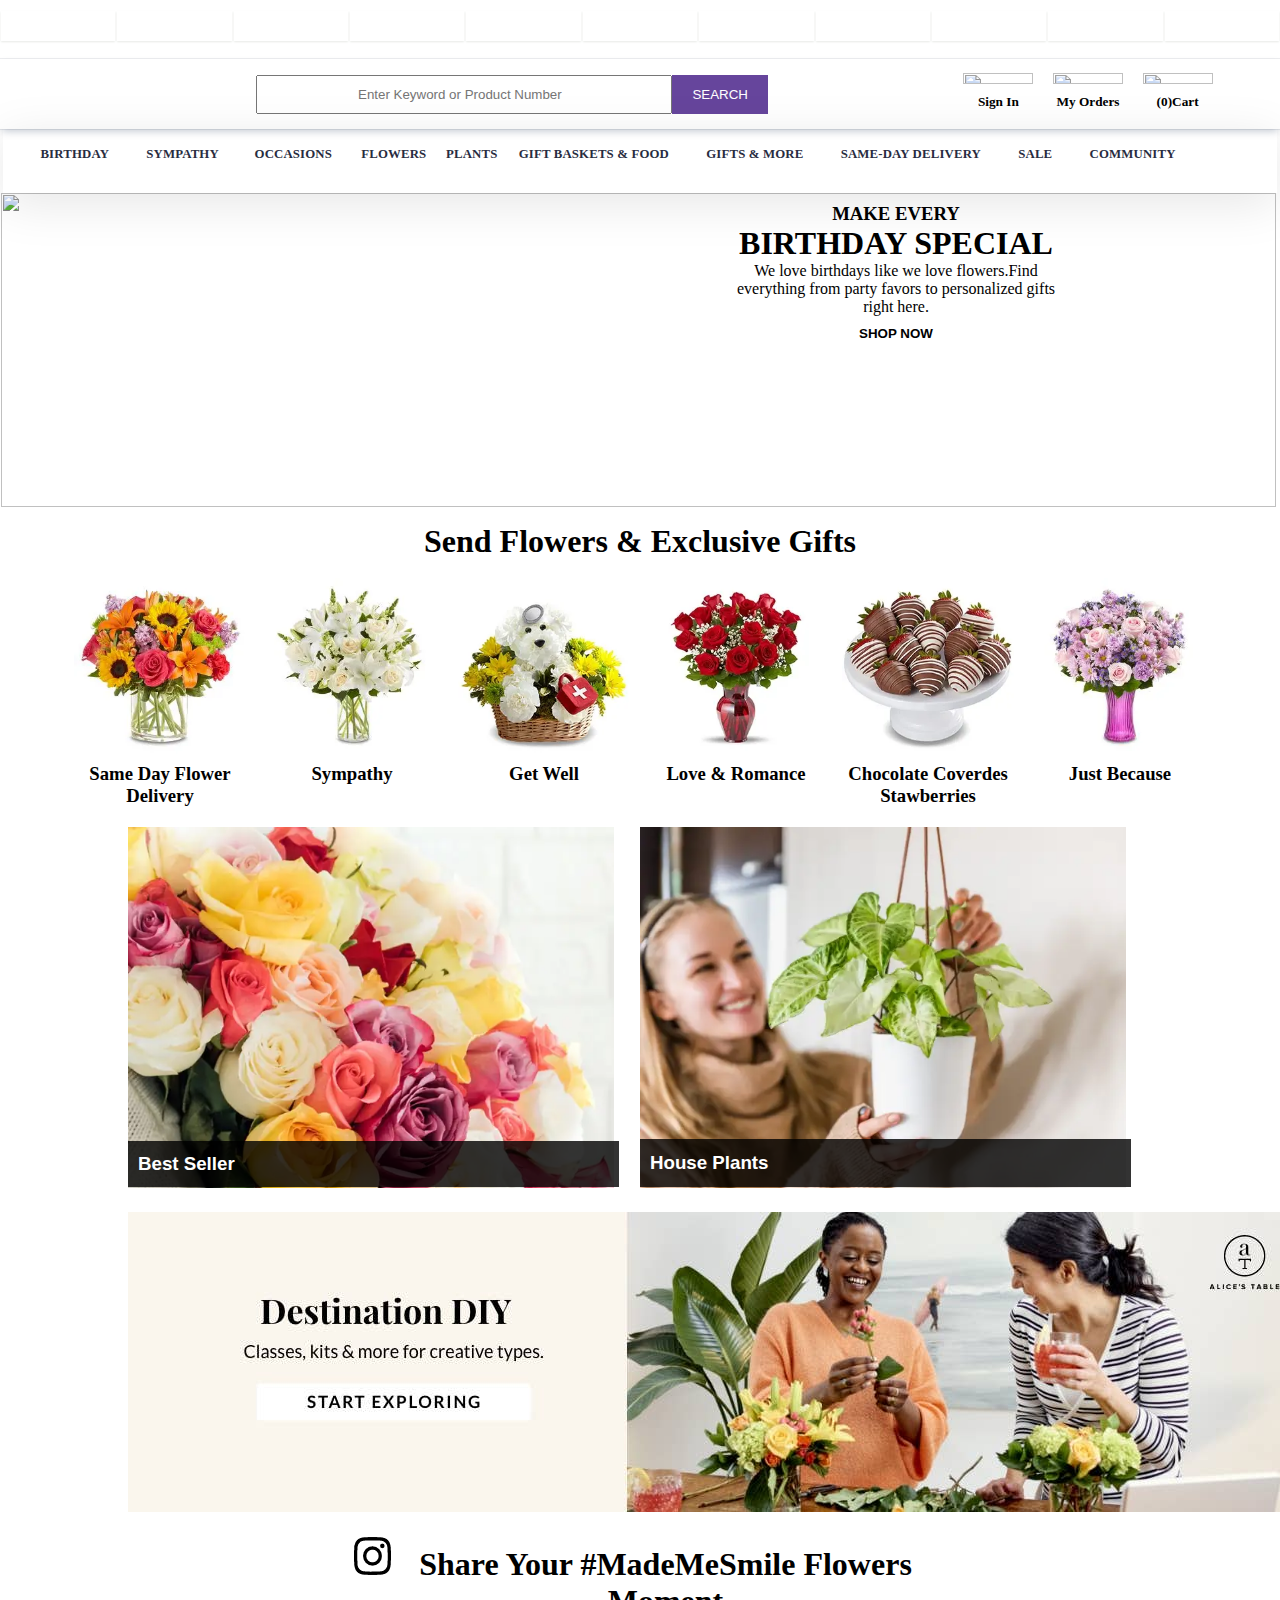
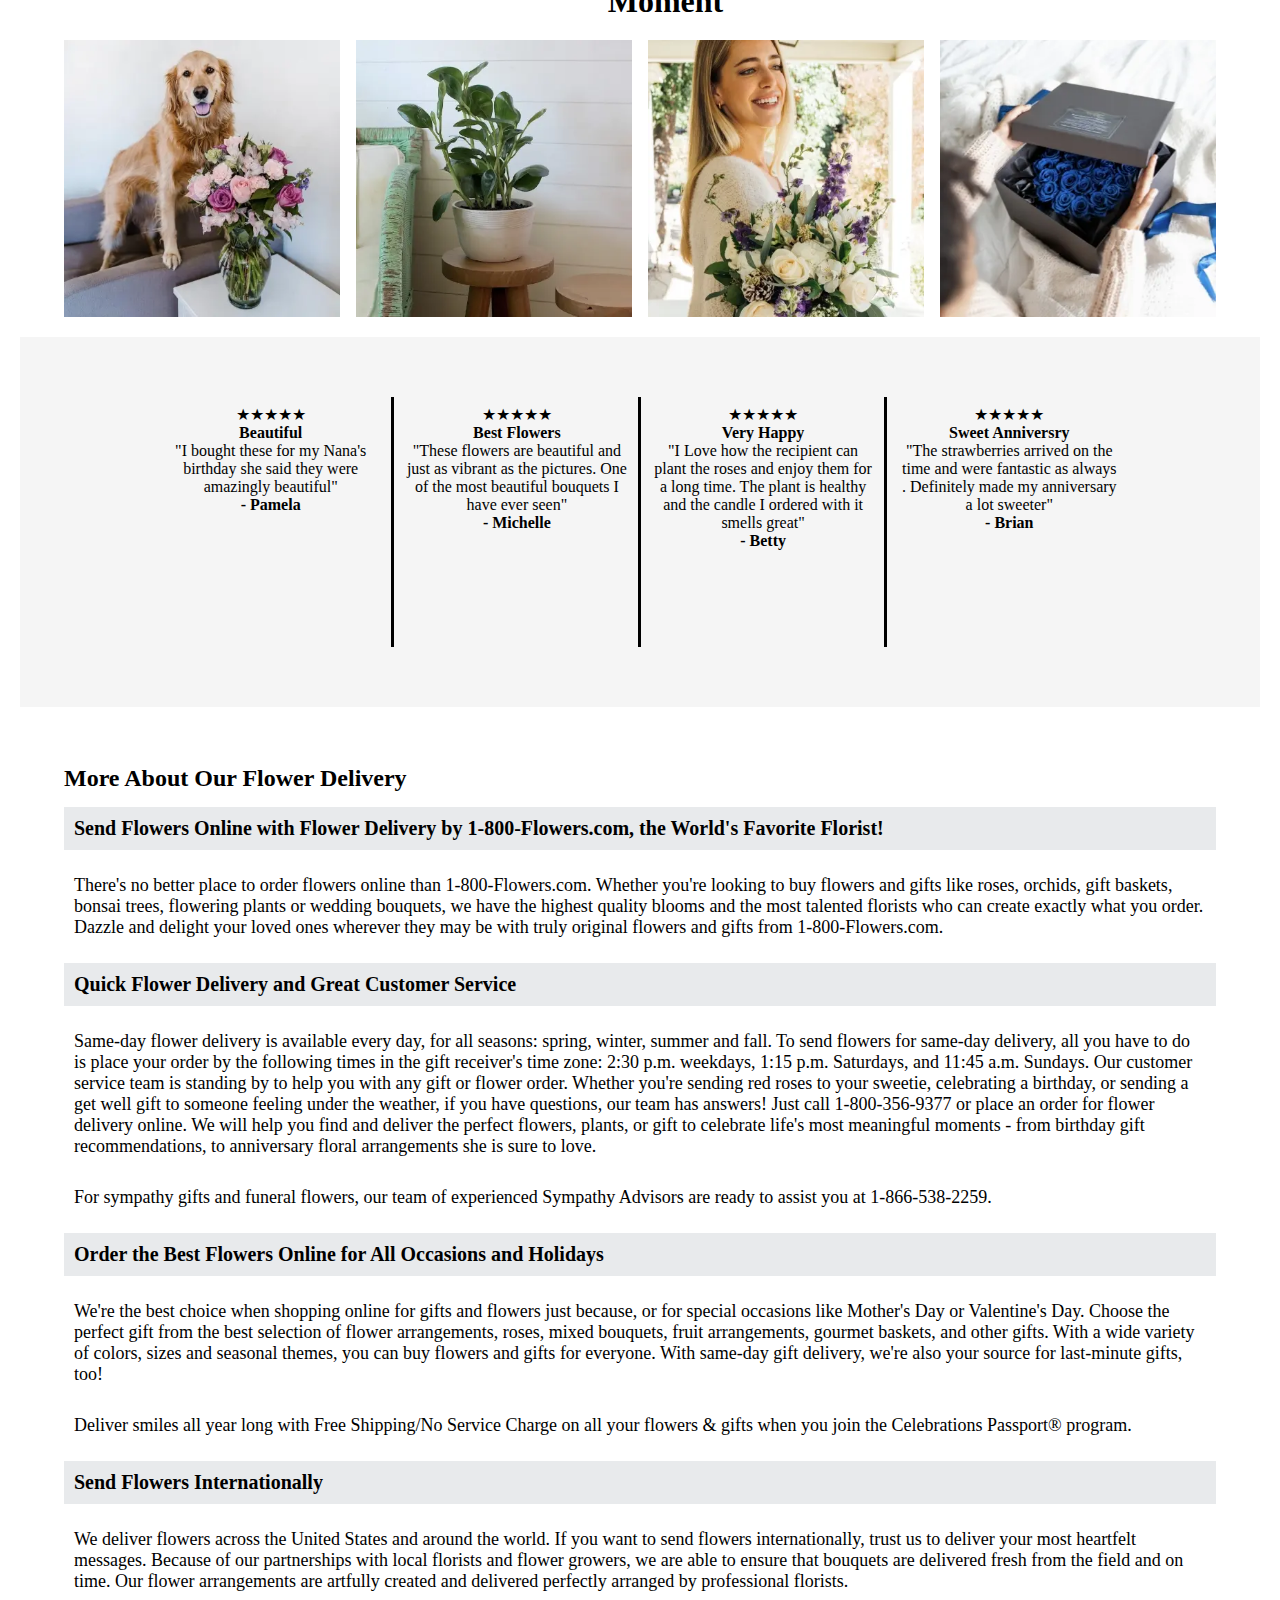
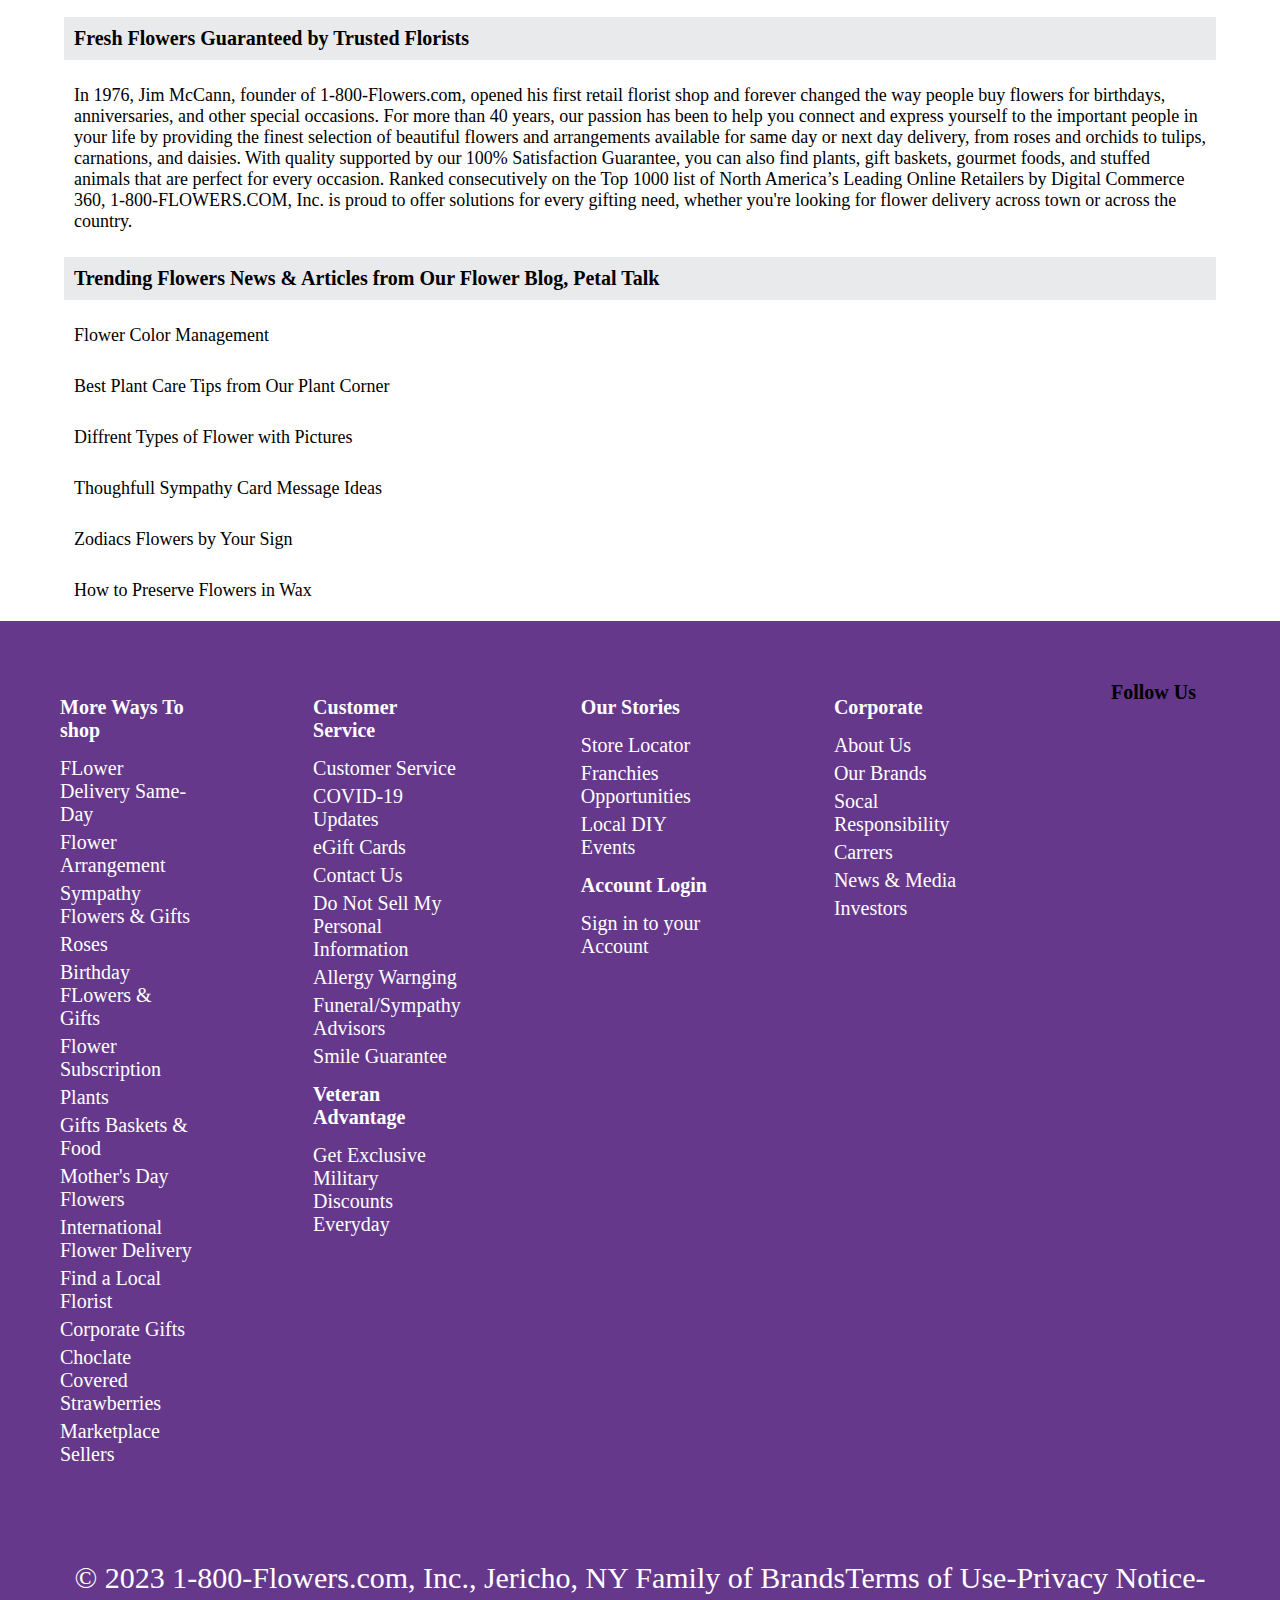
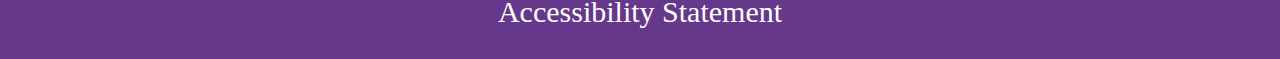
==== index.html @ 79575f09 "uploaded foooter of the landing  page" ====
<!DOCTYPE html>
<html lang="en">


<head>
        <meta charset="UTF-8">
        <meta http-equiv="X-UA-Compatible" content="IE=edge">
        <meta name="viewport" content="width=device-width, initial-scale=1.0">
        <link rel="stylesheet" href="headder.css">
        <link rel="stylesheet" href="./styles/dropdown.css">
        <link rel="stylesheet" href="https://cdnjs.cloudflare.com/ajax/libs/font-awesome/6.1.1/css/all.min.css"
                integrity="sha512-KfkfwYDsLkIlwQp6LFnl8zNdLGxu9YAA1QvwINks4PhcElQSvqcyVLLD9aMhXd13uQjoXtEKNosOWaZqXgel0g=="
                crossorigin="anonymous" referrerpolicy="no-referrer" />
        <link href="https://fonts.googleapis.com/css2?family=Raleway:ital@1&display=swap" rel="stylesheet">
        <title>Document</title>


    <link rel="stylesheet" href="./index.css">
</head>

<body>
        <div id="headder">
                <div id="img-link">
                        <div><a href="#"><img style="width: 100px;padding-top: 10px;"
                                                src="https://images.contentstack.io/v3/assets/blt95e0138311135214/blt13b0f02cd71877df/5f08974a8b0e59084c9f7570/hd-logo-v3.svg?height=32&width=78"
                                                alt=""> </a></div>
                        <div><img style="width: 100px;"
                                        src="https://images.contentstack.io/v3/assets/blt95e0138311135214/bltac334446d6f9e89c/5f96fc4f2425cd7a8af6845e/pmall_svg-logo-v2.svg?height=32&width=78"
                                        alt=""></div>
                        <div><img src="https://images.contentstack.io/v3/assets/blt95e0138311135214/bltf0b1021465476e4f/5f08974b0d1d2008538ce15a/SharisLogo_r.svg?height=32&width=78"
                                        alt=""></div>
                        <div><img src="https://images.contentstack.io/v3/assets/blt95e0138311135214/bltac303abaae751c40/5f08974af394777f87099a07/18b-logo-v2.svg?height=32&width=78"
                                        alt=""></div>
                        <div><img src="https://images.contentstack.io/v3/assets/blt95e0138311135214/blt71adcb0696952e83/5f08974baa5d1801639286b4/sch-logo-v2.svg?height=32&width=78"
                                        alt=""></div>
                        <div><img src="https://images.contentstack.io/v3/assets/blt95e0138311135214/bltef2e14ec247ab827/5f08974a2cd8e87f92bdd257/fb-logo-v2.svg?height=32&width=78"
                                        alt=""></div>
                        <div><img src="https://images.contentstack.io/v3/assets/blt95e0138311135214/blte1e2eb25cfd09fb6/5f08974a91afb901b86d5251/cco-logo-v2.svg?height=32&width=78"
                                        alt=""></div>
                        <div><img src="https://images.contentstack.io/v3/assets/blt95e0138311135214/bltf9903ccf2408c217/5f0897552cd8e87f92bdd25b/tpf-logo-v2.svg?height=32&width=78"
                                        alt=""></div>
                        <div><img src="https://images.contentstack.io/v3/assets/blt95e0138311135214/blt7ef824d3f9f5074d/5f0897558b0e59084c9f7574/wlf-logo-v2.svg?height=32&width=78"
                                        alt=""></div>
                        <div><img src="https://images.contentstack.io/v3/assets/blt95e0138311135214/blta2ba2ac7606f6c15/5f08974bceebbf7e87c30215/sy-logo-v2.svg?height=32&width=78"
                                        alt=""></div>
                        <div><img style="width:85px ;padding-top: 10px;"
                                        src="https://images.contentstack.io/v3/assets/blt0281495b20b504a0/blta4f709f645453ff0/61b4eeeea000c90ecc6e15bd/VC_Logo_w_tag.svg?height=32&width=78"
                                        alt=""></div>
                </div>

                <div id="nav">
                        <div id="nav-left"><img
                                        src="https://images.contentstack.io/v3/assets/bltdd99f24e8a94d536/bltce6d6c480577e10e/5d4866eff9ece57fa9a82245/flowers.png?quality=60&auto=webp&optimize={medium}"
                                        alt=""></div>
                        <div id="nav-center">
                                <input type="text" placeholder="Enter Keyword or Product Number">
                                <button>SEARCH</button>
                        </div>
                        <div id="nav-right">
                                <!-- <i class="fa-regular fa-user"></i>
                <i class="fa-regular fa-heart"></i>-->
                                <div>
                                        <i><img src="https://images.contentstack.io/v3/assets/bltdd99f24e8a94d536/blt88337dc20d1d8278/5e178293942caf0fc36b77ab/Header-Icon-PWA-profile.svg"
                                                        alt="">
                                        </i>
                                        <h5>Sign In</h5>
                                </div>
                                <div> <i><img src="https://images.contentstack.io/v3/assets/bltdd99f24e8a94d536/bltd7f3af8e242d37c1/5e1782936430b50f03d6ccc3/Header-Icon-PWA-truck.svg?height=25&width=44"
                                                        alt=""></i>
                                        <h5>My Orders</h5>
                                </div>
                                <div><i><img src="https://images.contentstack.io/v3/assets/bltdd99f24e8a94d536/blt7888ec93d3d5c1ec/5e17829300c38f0f022d3646/Header-Icon-PWA-bag.svg?height=25&width=44"
                                                        alt=""></i>
                                        <h5><span>(0)</span>Cart</h5>
                                </div>


                        </div>
                </div>

                <nav>

                        <div id="options">
                                <ul>
                                        <li id="birthday"><a href="#">BIRTHDAY</a></li>
                                        <li id="sympathy"><a href="#">SYMPATHY</a></li>
                                        <li id="occasion"><a href="#">OCCASIONS</a></li>
                                        <li id="flowers"><a href="#">FLOWERS</a></li>
                                        <li id="plants"><a href="#">PLANTS</a></li>
                                        <li id="food"><a href="#">GIFT BASKETS & FOOD</a></li>
                                        <li id="gift"><a href="#">GIFTS & MORE</a></li>
                                        <li id="delivery"><a href="#">SAME-DAY DELIVERY</a></li>
                                        <li id="sale"><a href="#">SALE</a></li>
                                        <li id="community"><a href="#">COMMUNITY</a></li>
                                </ul>
                        </div>
                </nav>

                <div id="banner-headder">
                        <div>
                                <img src="https://images.contentstack.io/v3/assets/bltdd99f24e8a94d536/blt560de5441247b4fd/63f4e12f2abe1410912a1677/send-birthday-flowers-hero-fy23-V2.jpg?quality=75&auto=webp&optimize={medium}"
                                alt="">
                        </div>
                      
                <div>
                   <h3>MAKE EVERY</h3>
                   <h1>BIRTHDAY SPECIAL</h1>
                   <p>We love birthdays like we love flowers.Find everything from party favors to personalized gifts right here.</p>
                   <button style="color: black;background-color: white;font-weight: bold; border-radius: 1000px;">SHOP NOW</button>     
                </div>
                </div>
        </div>
   
    <div id="mid">
    <section>
       <h1>Send Flowers & Exclusive Gifts</h1>
        <div id="flower">
          <a class="hover" href=""><img src="./images/flower-01.webp" alt=""> <h3>Same Day Flower Delivery</h3></a>
          <a class="hover" href=""><img src="./images/flower-02.webp" alt=""> <h3>Sympathy</h3></a>
          <a class="hover" href=""><img src="./images/flower-03.webp" alt=""> <h3>Get Well</h3></a>
          <a class="hover" href=""><img src="./images/flower-04.webp" alt=""> <h3>Love & Romance</h3></a>
          <a class="hover" href=""><img src="./images/flower-05.webp" alt=""> <h3>Chocolate Coverdes <br>Stawberries
          </h3></a>
          <a class="hover" href=""><img src="./images/flower-06.webp" alt=""> <h3>Just Because</h3></a>
        </div>
        <div id="sell">
            <div class="best">
                <div>
                    <img src="./images/bestseller.webp" alt=""></h3>
                    <h3 class="text">Best Seller</h3>
                </div>
                <div>
                    <img src="./images/House plants.webp" alt=""></div>
                    <h3 class="text2">House Plants</h3>
                </div>
            <div class="DIY"><img src="./images/start.jpeg" alt=""></div>
        </div>
        <div class="icon">
           <div><img src="images/instagram-icon.png" alt=""></div>
           <div><h1>Share Your #MadeMeSmile Flowers Moment</h1></div>  
        </div>
        <div class="share">
            <img src="./images/dog-1.webp" alt="">
            <img src="./images/dog-2.webp" alt="">
            <img src="./images/dog-3.webp" alt="">
            <img src="./images/dog-4.webp" alt="">
       </div>
    </section>
    </div>
    

    <div id="footer">
      <div id="g">
        <div id="great">
            <div class="reviews">
              <img
                src="https://images.contentstack.io/v3/assets/bltdd99f24e8a94d536/blt4c9be4e2d955776a/602a81580aba282006983f75/hp-reviews-final-167891.png?quality=70&auto=webp&optimize={medium}"
                alt=""
              />
              <div class="stars">
                <div class="star">★</div>
                <div class="star">★</div>
                <div class="star">★</div>
                <div class="star">★</div>
                <div class="star">★</div>
              </div>
              <h4>Beautiful</h4>
              <p>
                "I bought these for my Nana's birthday she said they were amazingly
                beautiful"
              </p>
              <h4>- Pamela</h4>
            </div>
            <div class="vertical"></div>
            <div class="reviews">
              <img
                src="https://images.contentstack.io/v3/assets/bltdd99f24e8a94d536/blt2b874f93791fce4a/62b09064482ba357e65ddbe8/web_icons_125x125_ocean_breeze_orchids.png?quality=60&auto=webp&optimize={medium}"
                alt=""
              />
              <div class="stars">
                <div class="star">★</div>
                <div class="star">★</div>
                <div class="star">★</div>
                <div class="star">★</div>
                <div class="star">★</div>
              </div>
              <h4>Best Flowers</h4>
              <p>
                "These flowers are beautiful and just as vibrant as the pictures.
                One of the most beautiful bouquets I have ever seen"
              </p>
              <h4>- Michelle</h4>
            </div>
            <div class="vertical"></div>
            <div class="reviews">
              <img
                src="https://images.contentstack.io/v3/assets/bltdd99f24e8a94d536/blte0c04d8be69858b7/6259b075b9aa584a4e32649f/web_icons_125x125_classic_budding_rose.png?quality=60&auto=webp&optimize={medium}"
                alt=""
              />
              <div class="stars">
                <div class="star">★</div>
                <div class="star">★</div>
                <div class="star">★</div>
                <div class="star">★</div>
                <div class="star">★</div>
              </div>
              <h4>Very Happy</h4>
              <p>
                "I Love how the recipient can plant the roses and enjoy them for a
                long time. The plant is healthy and the candle I ordered with it
                smells great"
              </p>
    
              <h4>- Betty</h4>
            </div>
            <div class="vertical"></div>
            <div class="reviews">
              <img
                src="https://images.contentstack.io/v3/assets/bltdd99f24e8a94d536/blt854645311f2a8ec4/621cf518ba043c4a2c4a9a54/web_icons_125x125_Gourmet_Drizzled_Berries-v2.png?quality=60&auto=webp&optimize={medium}"
                alt=""
              />
              <div class="stars">
                <div class="star">★</div>
                <div class="star">★</div>
                <div class="star">★</div>
                <div class="star">★</div>
                <div class="star">★</div>
              </div>
              <h4>Sweet Anniversry</h4>
              <p>
                "The strawberries arrived on the time and were fantastic as always .
                Definitely made my anniversary a lot sweeter"
              </p>
    
              <h4>- Brian</h4>
            </div>
          </div>
      </div>

      <div id="imagebar">
        <img
          src="https://images.contentstack.io/v3/assets/bltdd99f24e8a94d536/blt40b361bd81392aa3/60145a6694a1800f61b51cde/FY20_Web_CEO_Banner_Desktop.jpg?quality=70&amp;auto=webp&amp;optimize={medium}"
          alt=""
        />
      </div>

      <div id="deliverytext">
        <h2>More About Our Flower Delivery</h2>
        <div class="para">
          <h5>
            Send Flowers Online with Flower Delivery by 1-800-Flowers.com, the
            World's Favorite Florist!
          </h5>
          <p>
            There's no better place to order flowers online than
            1-800-Flowers.com. Whether you're looking to buy flowers and gifts
            like roses, orchids, gift baskets, bonsai trees, flowering plants or
            wedding bouquets, we have the highest quality blooms and the most
            talented florists who can create exactly what you order. Dazzle and
            delight your loved ones wherever they may be with truly original
            flowers and gifts from 1-800-Flowers.com.
          </p>
        </div>
        <div class="para">
          <h5>Quick Flower Delivery and Great Customer Service</h5>
          <p>
            Same-day flower delivery is available every day, for all seasons:
            spring, winter, summer and fall. To send flowers for same-day
            delivery, all you have to do is place your order by the following
            times in the gift receiver's time zone: 2:30 p.m. weekdays, 1:15
            p.m. Saturdays, and 11:45 a.m. Sundays. Our customer service team is
            standing by to help you with any gift or flower order. Whether
            you're sending red roses to your sweetie, celebrating a birthday, or
            sending a get well gift to someone feeling under the weather, if you
            have questions, our team has answers! Just call 1-800-356-9377 or
            place an order for flower delivery online. We will help you find and
            deliver the perfect flowers, plants, or gift to celebrate life's
            most meaningful moments - from birthday gift recommendations, to
            anniversary floral arrangements she is sure to love.
          </p>
          <p>
            For sympathy gifts and funeral flowers, our team of experienced
            Sympathy Advisors are ready to assist you at 1-866-538-2259.
          </p>
        </div>
        <div class="para">
          <h5>Order the Best Flowers Online for All Occasions and Holidays</h5>
          <p>
            We're the best choice when shopping online for gifts and flowers
            just because, or for special occasions like Mother's Day or
            Valentine's Day. Choose the perfect gift from the best selection of
            flower arrangements, roses, mixed bouquets, fruit arrangements,
            gourmet baskets, and other gifts. With a wide variety of colors,
            sizes and seasonal themes, you can buy flowers and gifts for
            everyone. With same-day gift delivery, we're also your source for
            last-minute gifts, too!
          </p>
          <p>
            Deliver smiles all year long with Free Shipping/No Service Charge on
            all your flowers & gifts when you join the Celebrations Passport®
            program.
          </p>
        </div>
        <div class="para">
          <h5>Send Flowers Internationally</h5>

          <p>
            We deliver flowers across the United States and around the world. If
            you want to send flowers internationally, trust us to deliver your
            most heartfelt messages. Because of our partnerships with local
            florists and flower growers, we are able to ensure that bouquets are
            delivered fresh from the field and on time. Our flower arrangements
            are artfully created and delivered perfectly arranged by
            professional florists.
          </p>
        </div>
        <div class="para">
          <h5>Fresh Flowers Guaranteed by Trusted Florists</h5>
          <p>
            In 1976, Jim McCann, founder of 1-800-Flowers.com, opened his first
            retail florist shop and forever changed the way people buy flowers
            for birthdays, anniversaries, and other special occasions. For more
            than 40 years, our passion has been to help you connect and express
            yourself to the important people in your life by providing the
            finest selection of beautiful flowers and arrangements available for
            same day or next day delivery, from roses and orchids to tulips,
            carnations, and daisies. With quality supported by our 100%
            Satisfaction Guarantee, you can also find plants, gift baskets,
            gourmet foods, and stuffed animals that are perfect for every
            occasion. Ranked consecutively on the Top 1000 list of North
            America’s Leading Online Retailers by Digital Commerce 360,
            1-800-FLOWERS.COM, Inc. is proud to offer solutions for every
            gifting need, whether you're looking for flower delivery across town
            or across the country.
          </p>
        </div>
        <div class="para">
          <h5>
            Trending Flowers News & Articles from Our Flower Blog, Petal Talk</h5>

            <p>Flower Color Management</p>
            <p>Best Plant Care Tips from Our Plant Corner</p>
            <p>Diffrent Types of Flower with Pictures</p>
            <p>Thoughfull Sympathy Card Message Ideas</p>
            <p>Zodiacs Flowers by Your Sign</p>
            <p>How to Preserve Flowers in Wax</p>
        </div>
      </div>

      <div id="bottomtext">
        <div class="bottompart">
          <h4>More Ways To shop</h4>
          <p>FLower Delivery Same-Day</p>
          <p>Flower Arrangement</p>
          <p>Sympathy Flowers & Gifts</p>
          <p>Roses</p>
          <p>Birthday FLowers & Gifts</p>
          <p>Flower Subscription</p>
          <p>Plants</p>
          <p>Gifts Baskets & Food</p>
          <p>Mother's Day Flowers</p>
          <p>International Flower Delivery</p>
          <p>Find a Local Florist</p>
          <p>Corporate Gifts</p>
          <p>Choclate Covered Strawberries</p>
          <p>Marketplace Sellers</p>
        </div>
        <div class="bottompart">
          <h4>Customer Service</h4>
          <p>Customer Service</p>
          <p>COVID-19 Updates</p>
          <p>eGift Cards</p>
          <p>Contact Us</p>
          <p>Do Not Sell My Personal Information</p>
          <p>Allergy Warnging</p>
          <p>Funeral/Sympathy Advisors</p>
          <p>Smile Guarantee</p>
          <h4>Veteran Advantage</h4>
          <p>Get Exclusive Military Discounts Everyday</p>
        </div>
        <div class="bottompart">
          <h4>Our Stories</h4>
          <p>Store Locator</p>
          <p>Franchies Opportunities</p>
          <p>Local DIY Events</p>
          <h4>Account Login</h4>
          <p>Sign in to your Account</p>
        </div>
        <div class="bottompart">
          <h4>Corporate</h4>
          <p>About Us</p>
          <p>Our Brands</p>
          <p>Socal Responsibility</p>
          <p>Carrers</p>
          <p>News & Media</p>
          <p>Investors</p>
        </div>
        <div class="bottomicons">
          <h4>Follow Us</h4>
          <div>
            <div class="bicons">
                <img
                  src="https://images.contentstack.io/v3/assets/bltdd99f24e8a94d536/blt787e53ec7675db95/5ee1016e26fd9f3b64a5abe7/social-icon-twitter.png"
                  alt=""
                />
              </div>
              <div class="bicons">
                <img
                  src="https://images.contentstack.io/v3/assets/bltdd99f24e8a94d536/blt71c1a01174910073/5ee101831579a83a8b80b9ad/social-icon-facebook.png"
                  alt=""
                />
              </div>
              <div class="bicons">
                <img
                  src="https://images.contentstack.io/v3/assets/bltdd99f24e8a94d536/blt78b7b39043ac2de3/5ee101965cffd6317204ad4a/social-icon-instagram.png"
                  alt=""
                />
              </div>
              <div class="bicons">
                <img
                  src="https://images.contentstack.io/v3/assets/bltdd99f24e8a94d536/blt6ae8236f023d5359/5ee101a4f2c45903a4be0b8b/social-icon-pinterest.png"
                  alt=""
                />
              </div>
              <div class="bicons">
                <img
                  src="https://images.contentstack.io/v3/assets/bltdd99f24e8a94d536/bltbd439ba082738790/5ee101b758284c442bf7faea/social-icon-youtube.png"
                  alt=""
                />
              </div>
          </div>
        </div>
      </div>
      <div id="endline">
       <div>
        <p>© 2023 1-800-Flowers.com, Inc., Jericho, NY Family of BrandsTerms of Use-Privacy Notice-Accessibility Statement</p>
       </div>
      </div>
    </div>
  </body>
</html>
---- headder.css ----
#img-link{
    display: grid;
    gap: 2px;
    height: 30px;
    grid-template-columns: repeat(11,1fr);
    border: 1px solid white;
    margin-top: 10px;
}
#img-link>div{
    width: 100%;
    /* box-shadow: #faf9f9ec 0px 1px 2px 0px; */
    box-shadow: hsl(90, 9%, 91%) 0px 1px 2px 0px;
}
#img-link div img{
    width: 50%;
    margin: auto;
    /* margin-top: 5px; */
    margin-left: 20px;
    
}
   
#img-link>div:hover {
        border-bottom: 2px solid ;
        border-radius: .1rem;
 }
 #nav{
    display: flex;
    margin: auto;
    align-items: center;
    justify-content: space-evenly;
    box-shadow: rgba(9, 30, 66, 0.25) 0px 4px 8px -2px, rgba(9, 30, 66, 0.08) 0px 0px 0px 1px;
    height:70px;
    width: 100%;
    margin-top: 17px;
 }

   #nav-left img{
    height:60px;
    /* margin: 50px; */
 }

  #nav-center{
    width:40%;
    display: flex;
    margin-left: 10%;
 }
 #nav-center input{
    width: 80%;
    /* margin-left: 150px; */
    padding: 10px 100px 10px 100px;
 }
  #nav-right{
    /* border: 2px solid; */
    display: flex;
    justify-content: space-between;
    width: 20%;
    height: 90%;
    margin-left :10%;
    /* margin-bottom: 0px; */

 }
  #nav-right  div {
    width: 30%;
    height:100%;
    text-align: center;
    /* border: 2px solid red; */
    margin-top: 7px;
    /* padding-bottom: 0px; */
 } 
 h5{
    margin-top: -1px;
 }

 #nav-right  div img{
    width: 70px; 
    height:40%;
    /* margin-top: 5%; */
 } 
 #nav-right  div img:hover{
   /* width: 70px;  */
   height:45%;
   /* margin-top: 5%; */
} 
 button{
    padding: 10px;
    padding-left: 20px;
    padding-right: 20px;
    color: white;
    border: none;
    background-color:hwb(263 27% 39%);

 }
 #banner-headder {
   display: grid;
   /* border: 2px solid red; */
   grid-template-columns: repeat(2,1fr);

 }

 #banner-headder div{

   height: 320px;
   width: 200%;
   margin-left:0.1%;
 }
 #banner-headder div:nth-child(2){  
   height: auto;
   /* display: block; */
   /* border: 2px solid teal; */
   width: 50%;
   margin-left:15%;
   /* margin-top: ; */
   text-align: center;
   align-items: center;
   padding-top: 10px;
   /* justify-content: center; */
   /* margin: auto; */
 }
 #banner-headder img{
   height: 99%;
   width: 99.8%;   
  /* width: 50%;     */

   /* margin: auto; */
 }
---- styles/dropdown.css ----
body{
    width: 100%;
    margin: 0;
    padding: 0;
    box-sizing: border-box;
}
nav {
    height: 4rem;
    display: flex;
    justify-content: space-evenly;
    align-items: center;
    width:99.5%;
    /* margin-left: 2px; */
    margin: auto;
    /* margin-bottom: 1rem; */
    box-shadow: rgba(0, 0, 0, 0.1) 0px 10px 50px;
    position: relative;
}

#options {
   margin: auto;
   margin-top: 1.2%;
   width: 100%;
}

ul {
    display: flex;
    justify-content: space-evenly;
    list-style-type: none;
    margin: auto;
    margin-right: 80px;
    /* border: 2px solid; */
}

li > a{
    text-decoration: none;
    color: #282c3f;
    margin-left: 1rem;
    font-size: 80%;
    font-weight: bold;
    letter-spacing: .01rem;
}


#birthday {
    /* border: 1px solid red;s */
    max-height: 100%;
    height: 2.6rem;
    padding-right: 1rem;
    padding-left: -1rem;
    margin-left: 1rem;
    /* margin-top: 1srem; */
}
#birthday:hover {
    border-bottom: 4px solid #ee5f73;
    border-radius: .1rem;
}

#sympathy {
    max-height: 100%;
    height: 2.6rem;
    padding-right: 1rem;
    padding-left: -1rem;
}
#sympathy:hover {
    border-bottom: 4px solid #0db7af;
    border-radius: .1rem;
}
#occasion {
    /* border: 1px solid red;s */
    max-height: 100%;
    height: 2.6rem;
    padding-right: .2rem;
    padding-left: -1rem;
    margin-left: -.1rem;
    /* margin-top: 1srem; */
}
#occasion:hover {
    border-bottom: 4px solid #ff3f6c;
    border-radius: .1rem;
}

#flowers {
    height: 2.6rem;
    max-width: fit-content;
    margin-left: 0.3rem;
}

#flowers:hover {
    border-bottom: 4px solid #0db7af;
    border-radius: .1rem;
}

#plants {
    max-height: 100%;
    height: 2.6rem;
    padding-left: -1rem;
    margin-left: -.1rem;
}
#plants:hover {
    border-bottom: 4px solid #ff3f6c;
    border-radius: .1rem;
}


#food {
    max-height: 100%;
    height: 2.6rem;
    padding-right: 1rem;
    padding-left: -1rem;
}
#food:hover {
    border-bottom: 4px solid #0db7af;
    border-radius: .1rem;
}
#gift {
    max-height: 100%;
    height: 2.6rem;
    padding-right: 1rem;
    padding-left: -1rem;
}
#gift:hover {
    border-bottom: 4px solid #fb56c1;
    border-radius: .1rem;
}
#delivery {
    max-height: 100%;
    height: 2.6rem;
    padding-right: 1rem;
    padding-left: -1rem;
}
#delivery:hover {
    border-bottom: 4px solid#0db7af;
    border-radius: .1rem;
}
#sale {
    max-height: 100%;
    height: 2.6rem;
    padding-right: 1rem;
    padding-left: -1rem;
}
#sale:hover {
    border-bottom: 4px solid #fb56c1;
    border-radius: .1rem;
}
#community {
    max-height: 100%;
    height: 2.6rem;
    padding-right: 1rem;
    padding-left: -1rem;
}
#community:hover {
    border-bottom: 4px solid#0db7af;
    border-radius: .1rem;
}
i {
    cursor: pointer;
}
/* icons */
#icons {
    /* border: 1px solid red; */
    width: 11%;
    max-width: 12%;
    position: absolute;
    top: 3%;
    right: 1%;
    display: flex;
    justify-content: space-evenly;
    align-items: center;
    font-size: 1.3rem;
}
---- index.css ----
*{
    margin: 0px;
    padding: 0px;
    text-decoration: none;
    color:black ;
}
section h1{
    margin-top: 10px;
    text-align: center;
    margin-bottom: 10px;
}
#flower{
    width: 90%;
    margin: auto;
    display: flex;
    text-align: center;
}
#flower img{
  width:90%;
}
.hover img{
    transition: .05;
  }
  .hover :hover{
    transform: scale(1.1);
    border-radius: 10px;
  }
  #sell{
    width: 80%;
    margin: auto;
    margin-top: 20px;
  }
  #sell>div:nth-child(1){
    display: flex;
    justify-content: space-between;
    margin: auto;
    width:100%;
    position: relative;
    font-family:sans-serif;
  }
  #sell>div:nth-child(1)>div>img{
    width:95%;
  }
  .DIY{
    margin-top: 20px;
    width:100%;
    margin-bottom: 20px;
  }
  .text{
    width:46%;
    position: absolute;
    top: auto;
    bottom: 5px;
    background-color: rgba(0, 0, 0, 0.8);
    color: white;
    padding: 10px;
    line-height: 1.4;
  }
  .text2{
    width:46%;
    position: absolute;
    bottom: 5px;
    left: 50%;
    background-color: rgba(0, 0, 0, 0.8);
    color: white;
    line-height: 1.5;
   padding: 10px;
  }
  .share{
    margin-top: 10px;
    width: 90%;
    margin: auto;
    display: flex;
    justify-content: space-between;
    margin-bottom: 10px;
  }
  .share>img{
    width: 24%;
  }
  .icon{
    width:45%;
   display: flex;
   margin: auto;
   margin-bottom: 10px;
  }
  .icon>div>h1{
   padding-left: 10px;
  }
#footer>#g{
  /* border: solid; */
  background: #f5f5f5;
  margin: 20px;
  padding: 20px;
}
  #great{
    /* border: solid; */
    display: flex;
    width: 80%;
    margin:30px auto;
  }
  #great>.reviews{
    /* border: solid; */
    width:25%;
    margin:0px auto;
    text-align: center;
    align-items: center;
  }
  .vertical{
    border-left: 3px solid black;
    height:250px;
    width: 2px;
    margin: 10px;
  }
  .stars{
    /* border: solid; */
    display: flex;
    justify-content: center;
  }
  #imagebar{
    /* border: solid; */
    text-align: center;
    margin: 20px;
  }
#deliverytext{
  /* border: solid; */
  width: 90%;
  margin: auto;
  
}
  .para>h5{
    /* border: solid; */
    margin: 15px auto;
    padding: 10px;
    font-size: 20px;
    background-color: #e8eaec;
  }
  .para>p{
    /* border: solid red; */
    margin: 10px auto;
    font-size: 18px;
    padding: 10px;
  }

  #bottomtext{
    /* border: solid; */
    background-color: #65388b;
    display: flex;
    justify-content: space-around;
  }

  #bottomtext>div{
    /* border: solid red; */
    width: 20%;
    margin:20px;
    padding: 40px;
    font-size: 20px;
  }
  .bottompart>h4{

    /* border: solid; */
    color: white;

    margin: 15px auto;
  }
  .bottompart>p{
    margin: 5px auto;
    color: white;

  }
  .bottomicons>h4{
    text-align: center
  }
  .bottomicons>div{
    /* border: solid; */
    display: flex;
    flex-wrap: wrap;
    justify-content: space-around;
    margin: 15px;
    padding: 15px;

  }
#endline{
  /* border: solid; */
  background-color: #65388b;
  padding: 30px;
}
  #endline>div{
/* border: solid; */
color: white;
font-size: 30px;
text-align: center;
/* margin: 30px; */
  }

  #endline p{
    color: white;
  }
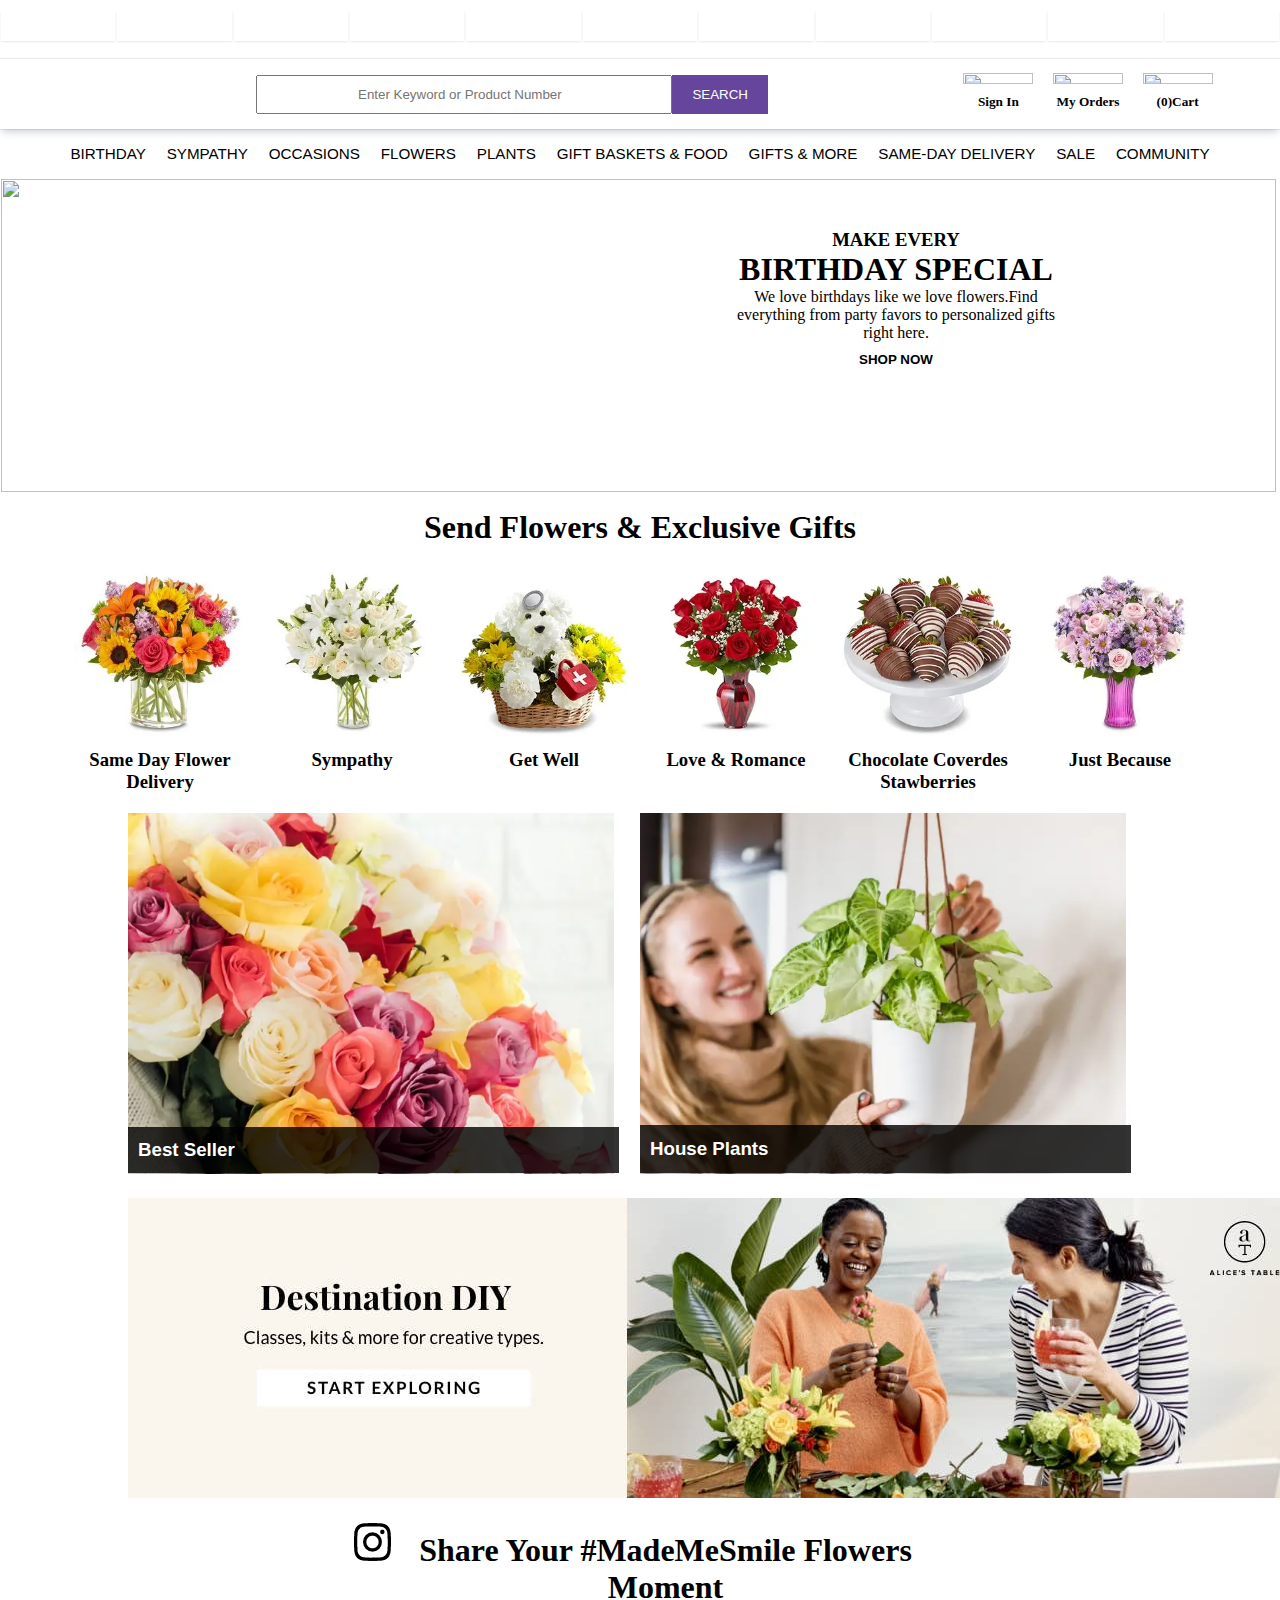
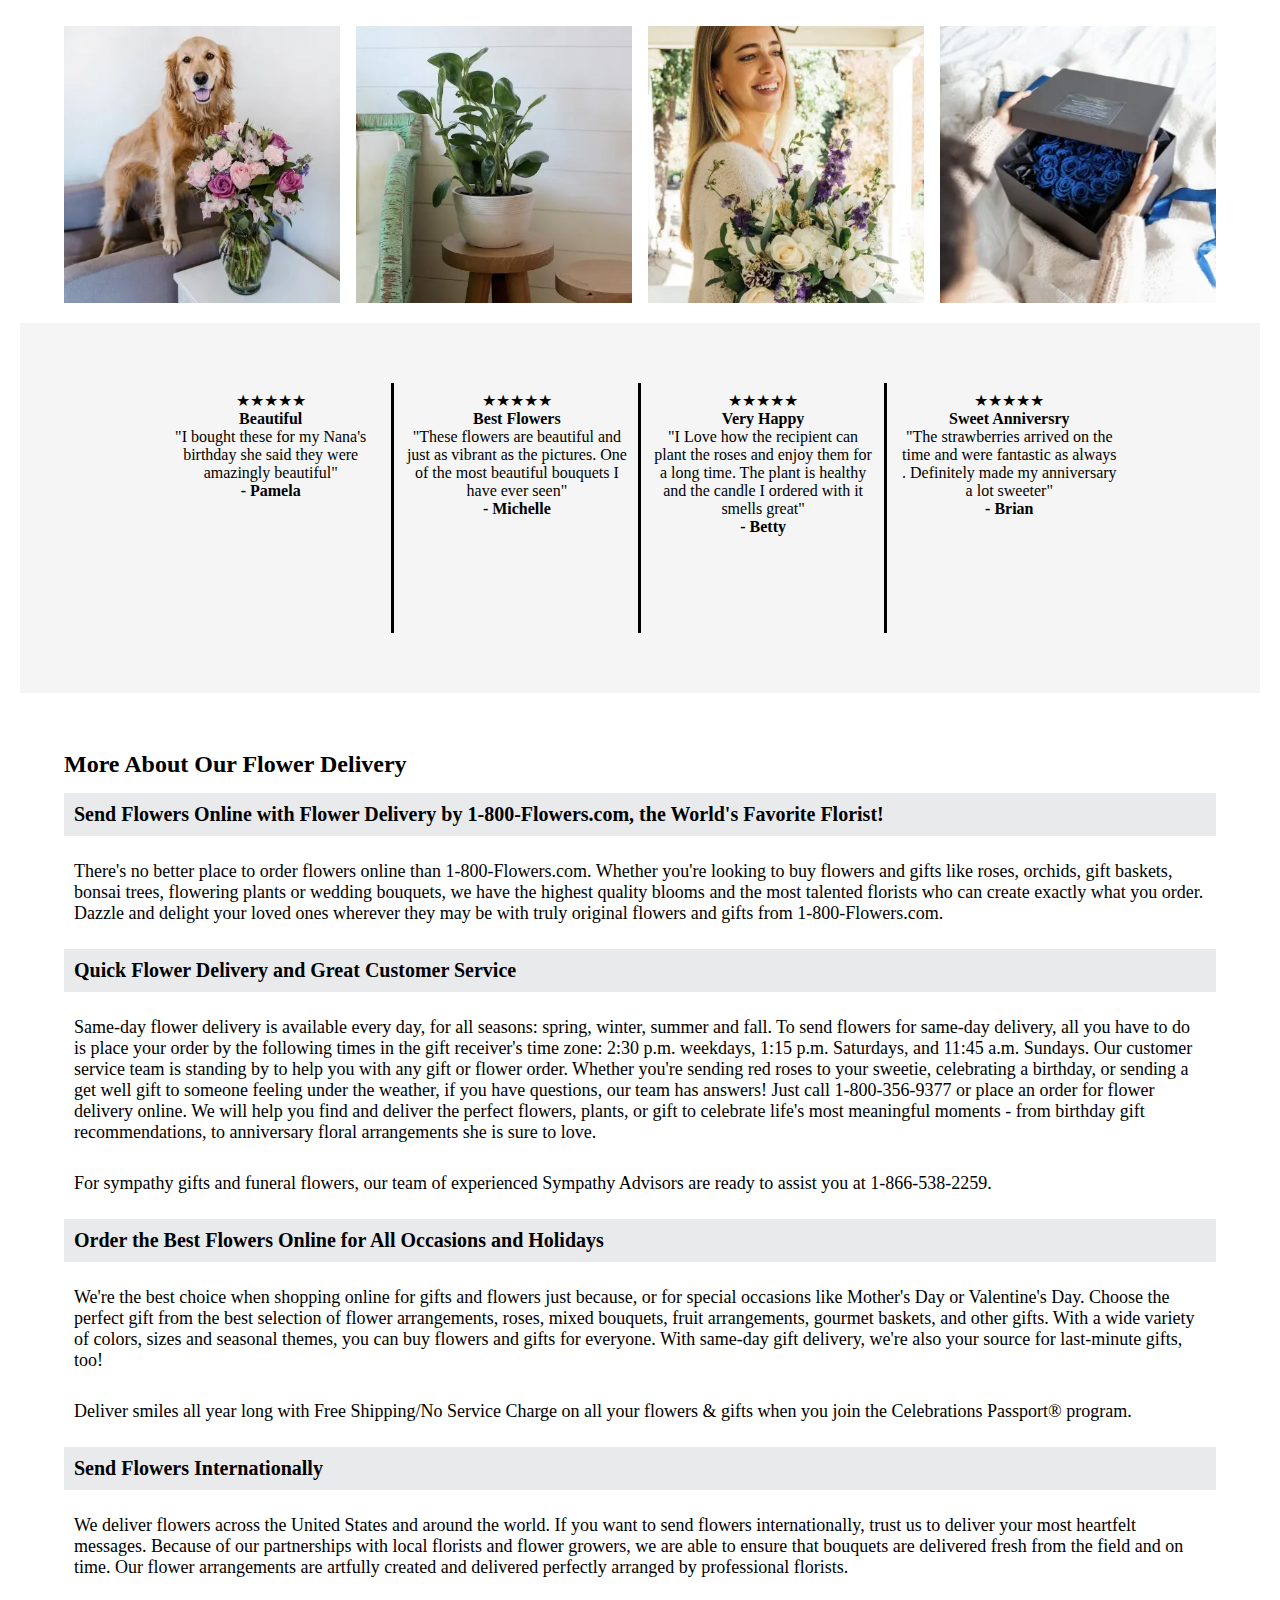
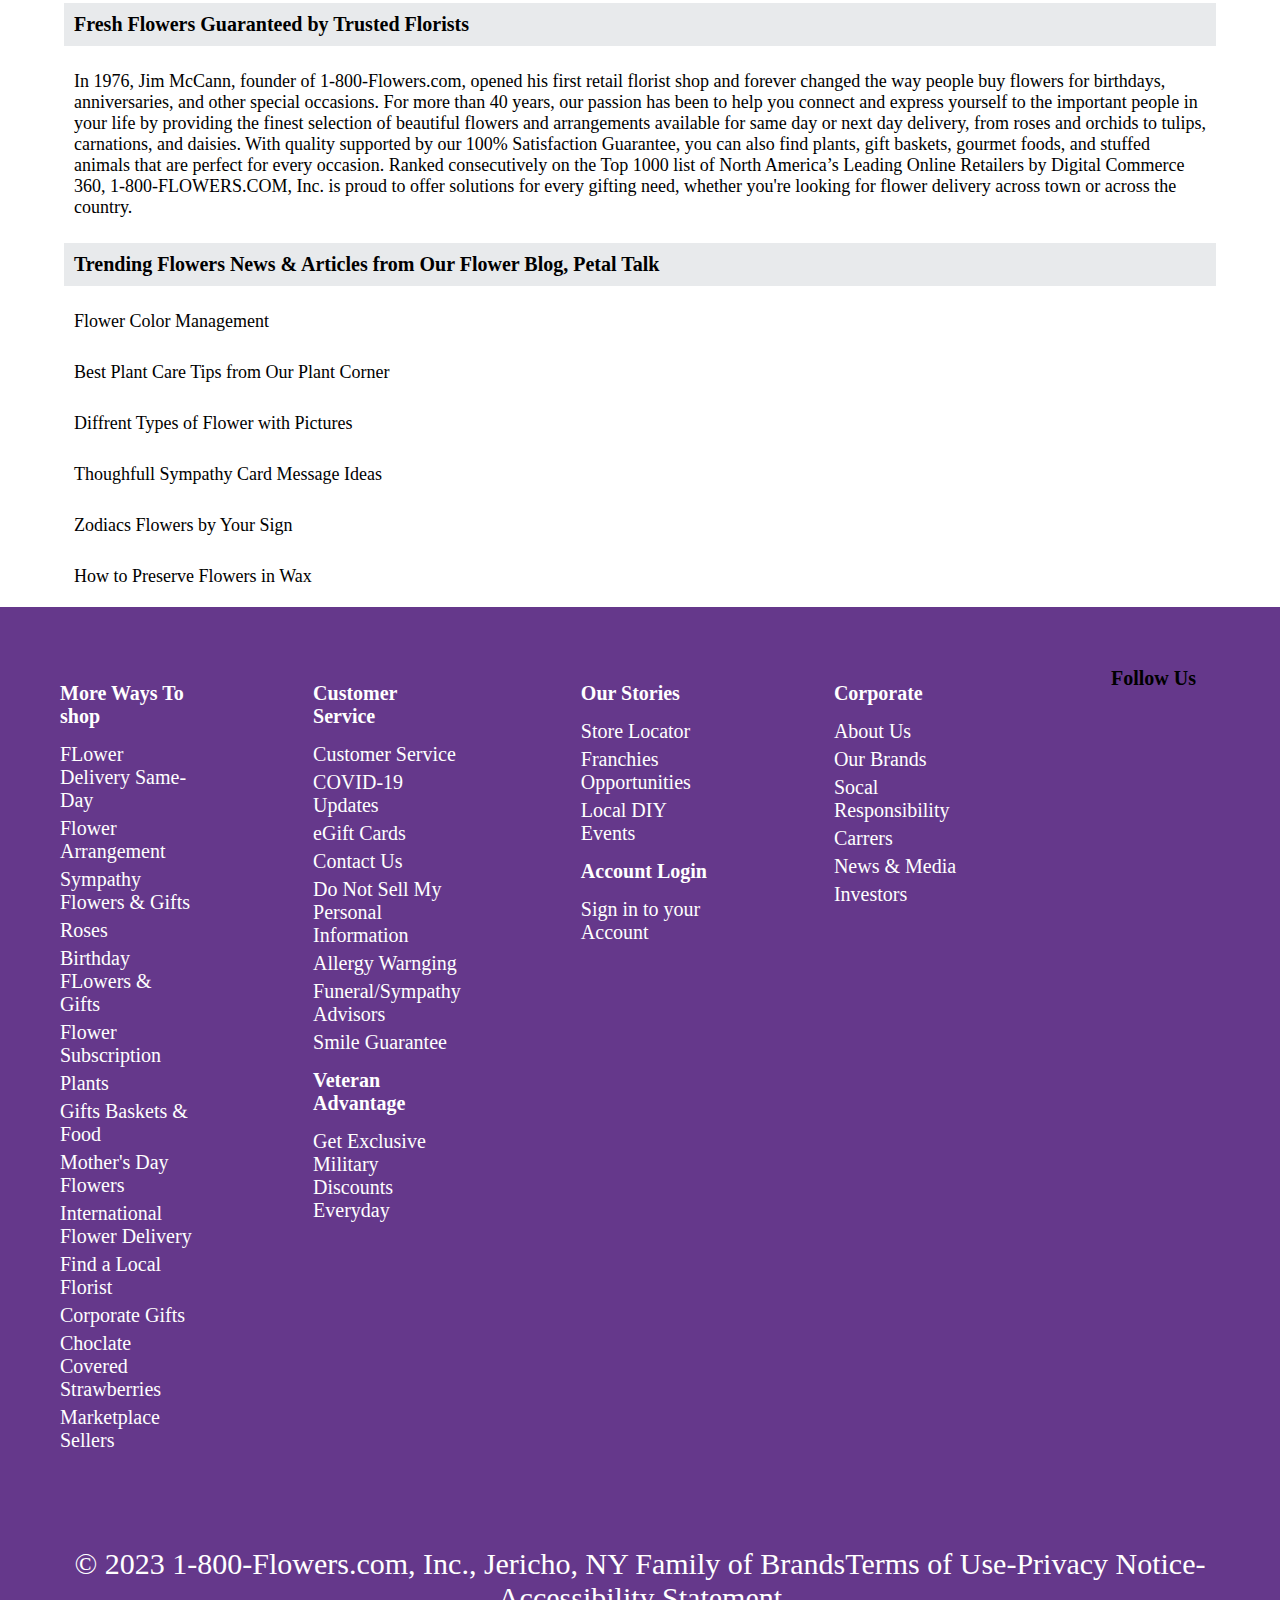
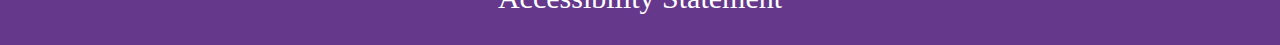
==== commit 2e0ef13f: "done&dusted" ====
--- a/index.html
+++ b/index.html
@@ -1,240 +1,394 @@
 <!DOCTYPE html>
 <html lang="en">
-
-
-<head>
-        <meta charset="UTF-8">
-        <meta http-equiv="X-UA-Compatible" content="IE=edge">
-        <meta name="viewport" content="width=device-width, initial-scale=1.0">
-        <link rel="stylesheet" href="headder.css">
-        <link rel="stylesheet" href="./styles/dropdown.css">
-        <link rel="stylesheet" href="https://cdnjs.cloudflare.com/ajax/libs/font-awesome/6.1.1/css/all.min.css"
-                integrity="sha512-KfkfwYDsLkIlwQp6LFnl8zNdLGxu9YAA1QvwINks4PhcElQSvqcyVLLD9aMhXd13uQjoXtEKNosOWaZqXgel0g=="
-                crossorigin="anonymous" referrerpolicy="no-referrer" />
-        <link href="https://fonts.googleapis.com/css2?family=Raleway:ital@1&display=swap" rel="stylesheet">
-        <title>Document</title>
-
-
-    <link rel="stylesheet" href="./index.css">
-</head>
-
-<body>
-        <div id="headder">
-                <div id="img-link">
-                        <div><a href="#"><img style="width: 100px;padding-top: 10px;"
-                                                src="https://images.contentstack.io/v3/assets/blt95e0138311135214/blt13b0f02cd71877df/5f08974a8b0e59084c9f7570/hd-logo-v3.svg?height=32&width=78"
-                                                alt=""> </a></div>
-                        <div><img style="width: 100px;"
-                                        src="https://images.contentstack.io/v3/assets/blt95e0138311135214/bltac334446d6f9e89c/5f96fc4f2425cd7a8af6845e/pmall_svg-logo-v2.svg?height=32&width=78"
-                                        alt=""></div>
-                        <div><img src="https://images.contentstack.io/v3/assets/blt95e0138311135214/bltf0b1021465476e4f/5f08974b0d1d2008538ce15a/SharisLogo_r.svg?height=32&width=78"
-                                        alt=""></div>
-                        <div><img src="https://images.contentstack.io/v3/assets/blt95e0138311135214/bltac303abaae751c40/5f08974af394777f87099a07/18b-logo-v2.svg?height=32&width=78"
-                                        alt=""></div>
-                        <div><img src="https://images.contentstack.io/v3/assets/blt95e0138311135214/blt71adcb0696952e83/5f08974baa5d1801639286b4/sch-logo-v2.svg?height=32&width=78"
-                                        alt=""></div>
-                        <div><img src="https://images.contentstack.io/v3/assets/blt95e0138311135214/bltef2e14ec247ab827/5f08974a2cd8e87f92bdd257/fb-logo-v2.svg?height=32&width=78"
-                                        alt=""></div>
-                        <div><img src="https://images.contentstack.io/v3/assets/blt95e0138311135214/blte1e2eb25cfd09fb6/5f08974a91afb901b86d5251/cco-logo-v2.svg?height=32&width=78"
-                                        alt=""></div>
-                        <div><img src="https://images.contentstack.io/v3/assets/blt95e0138311135214/bltf9903ccf2408c217/5f0897552cd8e87f92bdd25b/tpf-logo-v2.svg?height=32&width=78"
-                                        alt=""></div>
-                        <div><img src="https://images.contentstack.io/v3/assets/blt95e0138311135214/blt7ef824d3f9f5074d/5f0897558b0e59084c9f7574/wlf-logo-v2.svg?height=32&width=78"
-                                        alt=""></div>
-                        <div><img src="https://images.contentstack.io/v3/assets/blt95e0138311135214/blta2ba2ac7606f6c15/5f08974bceebbf7e87c30215/sy-logo-v2.svg?height=32&width=78"
-                                        alt=""></div>
-                        <div><img style="width:85px ;padding-top: 10px;"
-                                        src="https://images.contentstack.io/v3/assets/blt0281495b20b504a0/blta4f709f645453ff0/61b4eeeea000c90ecc6e15bd/VC_Logo_w_tag.svg?height=32&width=78"
-                                        alt=""></div>
-                </div>
-
-                <div id="nav">
-                        <div id="nav-left"><img
-                                        src="https://images.contentstack.io/v3/assets/bltdd99f24e8a94d536/bltce6d6c480577e10e/5d4866eff9ece57fa9a82245/flowers.png?quality=60&auto=webp&optimize={medium}"
-                                        alt=""></div>
-                        <div id="nav-center">
-                                <input type="text" placeholder="Enter Keyword or Product Number">
-                                <button>SEARCH</button>
-                        </div>
-                        <div id="nav-right">
-                                <!-- <i class="fa-regular fa-user"></i>
+  <head>
+    <meta charset="UTF-8" />
+    <meta http-equiv="X-UA-Compatible" content="IE=edge" />
+    <meta name="viewport" content="width=device-width, initial-scale=1.0" />
+    <link rel="stylesheet" href="headder.css" />
+    <link rel="stylesheet" href="./styles/dropdown.css" />
+    <link
+      rel="stylesheet"
+      href="https://cdnjs.cloudflare.com/ajax/libs/font-awesome/6.1.1/css/all.min.css"
+      integrity="sha512-KfkfwYDsLkIlwQp6LFnl8zNdLGxu9YAA1QvwINks4PhcElQSvqcyVLLD9aMhXd13uQjoXtEKNosOWaZqXgel0g=="
+      crossorigin="anonymous"
+      referrerpolicy="no-referrer"
+    />
+    <link
+      href="https://fonts.googleapis.com/css2?family=Raleway:ital@1&display=swap"
+      rel="stylesheet"
+    />
+    <title>Document</title>
+
+
+    <link rel="stylesheet" href="./index.css" />
+  </head>
+
+  <body>
+    <div id="headder">
+      <div id="img-link">
+        <div>
+          <a href="#"
+            ><img
+              style="width: 100px; padding-top: 10px"
+              src="https://images.contentstack.io/v3/assets/blt95e0138311135214/blt13b0f02cd71877df/5f08974a8b0e59084c9f7570/hd-logo-v3.svg?height=32&width=78"
+              alt=""
+            />
+          </a>
+        </div>
+        <div>
+          <img
+            style="width: 100px"
+            src="https://images.contentstack.io/v3/assets/blt95e0138311135214/bltac334446d6f9e89c/5f96fc4f2425cd7a8af6845e/pmall_svg-logo-v2.svg?height=32&width=78"
+            alt=""
+          />
+        </div>
+        <div>
+          <img
+            src="https://images.contentstack.io/v3/assets/blt95e0138311135214/bltf0b1021465476e4f/5f08974b0d1d2008538ce15a/SharisLogo_r.svg?height=32&width=78"
+            alt=""
+          />
+        </div>
+        <div>
+          <img
+            src="https://images.contentstack.io/v3/assets/blt95e0138311135214/bltac303abaae751c40/5f08974af394777f87099a07/18b-logo-v2.svg?height=32&width=78"
+            alt=""
+          />
+        </div>
+        <div>
+          <img
+            src="https://images.contentstack.io/v3/assets/blt95e0138311135214/blt71adcb0696952e83/5f08974baa5d1801639286b4/sch-logo-v2.svg?height=32&width=78"
+            alt=""
+          />
+        </div>
+        <div>
+          <img
+            src="https://images.contentstack.io/v3/assets/blt95e0138311135214/bltef2e14ec247ab827/5f08974a2cd8e87f92bdd257/fb-logo-v2.svg?height=32&width=78"
+            alt=""
+          />
+        </div>
+        <div>
+          <img
+            src="https://images.contentstack.io/v3/assets/blt95e0138311135214/blte1e2eb25cfd09fb6/5f08974a91afb901b86d5251/cco-logo-v2.svg?height=32&width=78"
+            alt=""
+          />
+        </div>
+        <div>
+          <img
+            src="https://images.contentstack.io/v3/assets/blt95e0138311135214/bltf9903ccf2408c217/5f0897552cd8e87f92bdd25b/tpf-logo-v2.svg?height=32&width=78"
+            alt=""
+          />
+        </div>
+        <div>
+          <img
+            src="https://images.contentstack.io/v3/assets/blt95e0138311135214/blt7ef824d3f9f5074d/5f0897558b0e59084c9f7574/wlf-logo-v2.svg?height=32&width=78"
+            alt=""
+          />
+        </div>
+        <div>
+          <img
+            src="https://images.contentstack.io/v3/assets/blt95e0138311135214/blta2ba2ac7606f6c15/5f08974bceebbf7e87c30215/sy-logo-v2.svg?height=32&width=78"
+            alt=""
+          />
+        </div>
+        <div>
+          <img
+            style="width: 85px; padding-top: 10px"
+            src="https://images.contentstack.io/v3/assets/blt0281495b20b504a0/blta4f709f645453ff0/61b4eeeea000c90ecc6e15bd/VC_Logo_w_tag.svg?height=32&width=78"
+            alt=""
+          />
+        </div>
+      </div>
+
+      <div id="nav">
+        <div id="nav-left">
+          <img
+            src="https://images.contentstack.io/v3/assets/bltdd99f24e8a94d536/bltce6d6c480577e10e/5d4866eff9ece57fa9a82245/flowers.png?quality=60&auto=webp&optimize={medium}"
+            alt=""
+          />
+        </div>
+        <div id="nav-center">
+          <input type="text" placeholder="Enter Keyword or Product Number" />
+          <button>SEARCH</button>
+        </div>
+        <div id="nav-right">
+          <!-- <i class="fa-regular fa-user"></i>
                 <i class="fa-regular fa-heart"></i>-->
-                                <div>
-                                        <i><img src="https://images.contentstack.io/v3/assets/bltdd99f24e8a94d536/blt88337dc20d1d8278/5e178293942caf0fc36b77ab/Header-Icon-PWA-profile.svg"
-                                                        alt="">
-                                        </i>
-                                        <h5>Sign In</h5>
-                                </div>
-                                <div> <i><img src="https://images.contentstack.io/v3/assets/bltdd99f24e8a94d536/bltd7f3af8e242d37c1/5e1782936430b50f03d6ccc3/Header-Icon-PWA-truck.svg?height=25&width=44"
-                                                        alt=""></i>
-                                        <h5>My Orders</h5>
-                                </div>
-                                <div><i><img src="https://images.contentstack.io/v3/assets/bltdd99f24e8a94d536/blt7888ec93d3d5c1ec/5e17829300c38f0f022d3646/Header-Icon-PWA-bag.svg?height=25&width=44"
-                                                        alt=""></i>
-                                        <h5><span>(0)</span>Cart</h5>
-                                </div>
-
-
-                        </div>
-                </div>
-
-                <nav>
-
-                        <div id="options">
-                                <ul>
-                                        <li id="birthday"><a href="#">BIRTHDAY</a></li>
-                                        <li id="sympathy"><a href="#">SYMPATHY</a></li>
-                                        <li id="occasion"><a href="#">OCCASIONS</a></li>
-                                        <li id="flowers"><a href="#">FLOWERS</a></li>
-                                        <li id="plants"><a href="#">PLANTS</a></li>
-                                        <li id="food"><a href="#">GIFT BASKETS & FOOD</a></li>
-                                        <li id="gift"><a href="#">GIFTS & MORE</a></li>
-                                        <li id="delivery"><a href="#">SAME-DAY DELIVERY</a></li>
-                                        <li id="sale"><a href="#">SALE</a></li>
-                                        <li id="community"><a href="#">COMMUNITY</a></li>
-                                </ul>
-                        </div>
-                </nav>
-
-                <div id="banner-headder">
-                        <div>
-                                <img src="https://images.contentstack.io/v3/assets/bltdd99f24e8a94d536/blt560de5441247b4fd/63f4e12f2abe1410912a1677/send-birthday-flowers-hero-fy23-V2.jpg?quality=75&auto=webp&optimize={medium}"
-                                alt="">
-                        </div>
-                      
-                <div>
-                   <h3>MAKE EVERY</h3>
-                   <h1>BIRTHDAY SPECIAL</h1>
-                   <p>We love birthdays like we love flowers.Find everything from party favors to personalized gifts right here.</p>
-                   <button style="color: black;background-color: white;font-weight: bold; border-radius: 1000px;">SHOP NOW</button>     
-                </div>
-                </div>
-        </div>
-   
+          <div>
+            <i
+              ><img
+                src="https://images.contentstack.io/v3/assets/bltdd99f24e8a94d536/blt88337dc20d1d8278/5e178293942caf0fc36b77ab/Header-Icon-PWA-profile.svg"
+                alt=""
+              />
+            </i>
+            <h5>Sign In</h5>
+          </div>
+          <div>
+            <i
+              ><img
+                src="https://images.contentstack.io/v3/assets/bltdd99f24e8a94d536/bltd7f3af8e242d37c1/5e1782936430b50f03d6ccc3/Header-Icon-PWA-truck.svg?height=25&width=44"
+                alt=""
+            /></i>
+            <h5>My Orders</h5>
+          </div>
+          <div>
+            <i
+              ><img
+                src="https://images.contentstack.io/v3/assets/bltdd99f24e8a94d536/blt7888ec93d3d5c1ec/5e17829300c38f0f022d3646/Header-Icon-PWA-bag.svg?height=25&width=44"
+                alt=""
+            /></i>
+            <h5><span>(0)</span>Cart</h5>
+          </div>
+        </div>
+      </div>
+
+      <nav>
+        <div id="options">
+          <ul>
+            <li id="birthday"><a href="#">BIRTHDAY</a>
+              <ul>
+                <li><a href="#">Birthday</a></li>
+                <li><a href="#">Birthday</a></li>
+                <li><a href="#">Birthday</a></li>
+              </ul>
+            </li>
+            <li id="birthday"><a href="#">SYMPATHY</a>
+              <ul>
+                <li><a href="#">Birthday</a></li>
+                <li><a href="#">Birthday</a></li>
+                <li><a href="#">Birthday</a></li>
+              </ul>
+            </li> <li id="birthday"><a href="#">OCCASIONS</a>
+              <ul>
+                <li><a href="#">Birthday</a></li>
+                <li><a href="#">Birthday</a></li>
+                <li><a href="#">Birthday</a></li>
+              </ul>
+            </li>
+            <li id="birthday"><a href="#">FLOWERS</a>
+              <ul>
+                <li><a href="#">Birthday</a></li>
+                <li><a href="#">Birthday</a></li>
+                <li><a href="#">Birthday</a></li>
+              </ul>
+            </li>
+            <li id="birthday"><a href="#">PLANTS</a>
+              <ul>
+                <li><a href="#">Birthday</a></li>
+                <li><a href="#">Birthday</a></li>
+                <li><a href="#">Birthday</a></li>
+              </ul>
+            </li>
+            <li id="birthday"><a href="#">GIFT BASKETS & FOOD</a>
+              <ul>
+                <li><a href="#">Birthday</a></li>
+                <li><a href="#">Birthday</a></li>
+                <li><a href="#">Birthday</a></li>
+              </ul>
+            </li>
+            <li id="sympathy"><a href="#">GIFTS & MORE</a>
+              <ul>
+                <li><a href="#">Birthday</a></li>
+                <li><a href="#">Birthday</a></li>
+                <li><a href="#">Birthday</a></li>
+              </ul>
+            </li>
+            <li><a href="#">SAME-DAY DELIVERY</a>
+              <ul>
+                <li><a href="#">Birthday</a></li>
+                <li><a href="#">Birthday</a></li>
+                <li><a href="#">Birthday</a></li>
+              </ul>
+            </li>
+            <li><a href="#">SALE</a>
+              <ul>
+                <li><a href="#">Birthday</a></li>
+                <li><a href="#">Birthday</a></li>
+                <li><a href="#">Birthday</a></li>
+              </ul>
+            </li>
+            <li><a href="#">COMMUNITY</a>
+              <ul>
+                 <li><a href="#">Birthday</a></li>
+                <li><a href="#">Birthday</a></li>
+                <li><a href="#">Birthday</a></li>
+              </ul>
+            </li>
+          </ul>
+        </div>
+      </nav>
+    
+      <div id="banner-headder">
+        <div>
+          <img
+            src="https://images.contentstack.io/v3/assets/bltdd99f24e8a94d536/blt560de5441247b4fd/63f4e12f2abe1410912a1677/send-birthday-flowers-hero-fy23-V2.jpg?quality=75&auto=webp&optimize={medium}"
+            alt=""
+          />
+        </div>
+
+        <div>
+          <h3>MAKE EVERY</h3>
+          <h1>BIRTHDAY SPECIAL</h1>
+          <p>
+            We love birthdays like we love flowers.Find everything from party
+            favors to personalized gifts right here.
+          </p>
+          <button
+            style="
+              color: black;
+              background-color: white;
+              font-weight: bold;
+              border-radius: 1000px;
+            "
+          >
+            SHOP NOW
+          </button>
+        </div>
+      </div>
+    </div>
+
     <div id="mid">
-    <section>
-       <h1>Send Flowers & Exclusive Gifts</h1>
+      <section>
+        <h1>Send Flowers & Exclusive Gifts</h1>
         <div id="flower">
-          <a class="hover" href=""><img src="./images/flower-01.webp" alt=""> <h3>Same Day Flower Delivery</h3></a>
-          <a class="hover" href=""><img src="./images/flower-02.webp" alt=""> <h3>Sympathy</h3></a>
-          <a class="hover" href=""><img src="./images/flower-03.webp" alt=""> <h3>Get Well</h3></a>
-          <a class="hover" href=""><img src="./images/flower-04.webp" alt=""> <h3>Love & Romance</h3></a>
-          <a class="hover" href=""><img src="./images/flower-05.webp" alt=""> <h3>Chocolate Coverdes <br>Stawberries
-          </h3></a>
-          <a class="hover" href=""><img src="./images/flower-06.webp" alt=""> <h3>Just Because</h3></a>
+
+          <a class="hover" href="./product.html"
+            ><img src="./images/flower-01.webp" alt="" />
+            <h3>Same Day Flower Delivery</h3></a
+          >
+          <a class="hover" href="./product.html"
+            ><img src="./images/flower-02.webp" alt="" />
+            <h3>Sympathy</h3></a
+          >
+          <a class="hover" href="./product.html"
+            ><img src="./images/flower-03.webp" alt="" />
+            <h3>Get Well</h3></a
+          >
+          <a class="hover" href="./product.html"
+            ><img src="./images/flower-04.webp" alt="" />
+            <h3>Love & Romance</h3></a
+          >
+          <a class="hover" href="./product.html"
+            ><img src="./images/flower-05.webp" alt="" />
+            <h3>Chocolate Coverdes <br />Stawberries</h3></a
+          >
+          <a class="hover" href="./product.html"
+            ><img src="./images/flower-06.webp" alt="" />
+            <h3>Just Because</h3></a
+          >
+
         </div>
         <div id="sell">
-            <div class="best">
-                <div>
-                    <img src="./images/bestseller.webp" alt=""></h3>
-                    <h3 class="text">Best Seller</h3>
-                </div>
-                <div>
-                    <img src="./images/House plants.webp" alt=""></div>
-                    <h3 class="text2">House Plants</h3>
-                </div>
-            <div class="DIY"><img src="./images/start.jpeg" alt=""></div>
+          <div class="best">
+            <div>
+              <img src="./images/bestseller.webp" alt="" />
+              <h3 class="text">Best Seller</h3>
+            </div>
+            <div>
+              <img src="./images/House plants.webp" alt="" />
+            </div>
+            <h3 class="text2">House Plants</h3>
+          </div>
+          <div class="DIY"><img src="./images/start.jpeg" alt="" /></div>
         </div>
         <div class="icon">
-           <div><img src="images/instagram-icon.png" alt=""></div>
-           <div><h1>Share Your #MadeMeSmile Flowers Moment</h1></div>  
+          <div><img src="images/instagram-icon.png" alt="" /></div>
+          <div><h1>Share Your #MadeMeSmile Flowers Moment</h1></div>
         </div>
         <div class="share">
-            <img src="./images/dog-1.webp" alt="">
-            <img src="./images/dog-2.webp" alt="">
-            <img src="./images/dog-3.webp" alt="">
-            <img src="./images/dog-4.webp" alt="">
-       </div>
-    </section>
+          <img src="./images/dog-1.webp" alt="" />
+          <img src="./images/dog-2.webp" alt="" />
+          <img src="./images/dog-3.webp" alt="" />
+          <img src="./images/dog-4.webp" alt="" />
+        </div>
+      </section>
     </div>
-    
 
     <div id="footer">
       <div id="g">
         <div id="great">
-            <div class="reviews">
-              <img
-                src="https://images.contentstack.io/v3/assets/bltdd99f24e8a94d536/blt4c9be4e2d955776a/602a81580aba282006983f75/hp-reviews-final-167891.png?quality=70&auto=webp&optimize={medium}"
-                alt=""
-              />
-              <div class="stars">
-                <div class="star">★</div>
-                <div class="star">★</div>
-                <div class="star">★</div>
-                <div class="star">★</div>
-                <div class="star">★</div>
-              </div>
-              <h4>Beautiful</h4>
-              <p>
-                "I bought these for my Nana's birthday she said they were amazingly
-                beautiful"
-              </p>
-              <h4>- Pamela</h4>
-            </div>
-            <div class="vertical"></div>
-            <div class="reviews">
-              <img
-                src="https://images.contentstack.io/v3/assets/bltdd99f24e8a94d536/blt2b874f93791fce4a/62b09064482ba357e65ddbe8/web_icons_125x125_ocean_breeze_orchids.png?quality=60&auto=webp&optimize={medium}"
-                alt=""
-              />
-              <div class="stars">
-                <div class="star">★</div>
-                <div class="star">★</div>
-                <div class="star">★</div>
-                <div class="star">★</div>
-                <div class="star">★</div>
-              </div>
-              <h4>Best Flowers</h4>
-              <p>
-                "These flowers are beautiful and just as vibrant as the pictures.
-                One of the most beautiful bouquets I have ever seen"
-              </p>
-              <h4>- Michelle</h4>
-            </div>
-            <div class="vertical"></div>
-            <div class="reviews">
-              <img
-                src="https://images.contentstack.io/v3/assets/bltdd99f24e8a94d536/blte0c04d8be69858b7/6259b075b9aa584a4e32649f/web_icons_125x125_classic_budding_rose.png?quality=60&auto=webp&optimize={medium}"
-                alt=""
-              />
-              <div class="stars">
-                <div class="star">★</div>
-                <div class="star">★</div>
-                <div class="star">★</div>
-                <div class="star">★</div>
-                <div class="star">★</div>
-              </div>
-              <h4>Very Happy</h4>
-              <p>
-                "I Love how the recipient can plant the roses and enjoy them for a
-                long time. The plant is healthy and the candle I ordered with it
-                smells great"
-              </p>
-    
-              <h4>- Betty</h4>
-            </div>
-            <div class="vertical"></div>
-            <div class="reviews">
-              <img
-                src="https://images.contentstack.io/v3/assets/bltdd99f24e8a94d536/blt854645311f2a8ec4/621cf518ba043c4a2c4a9a54/web_icons_125x125_Gourmet_Drizzled_Berries-v2.png?quality=60&auto=webp&optimize={medium}"
-                alt=""
-              />
-              <div class="stars">
-                <div class="star">★</div>
-                <div class="star">★</div>
-                <div class="star">★</div>
-                <div class="star">★</div>
-                <div class="star">★</div>
-              </div>
-              <h4>Sweet Anniversry</h4>
-              <p>
-                "The strawberries arrived on the time and were fantastic as always .
-                Definitely made my anniversary a lot sweeter"
-              </p>
-    
-              <h4>- Brian</h4>
-            </div>
-          </div>
+          <div class="reviews">
+            <img
+              src="https://images.contentstack.io/v3/assets/bltdd99f24e8a94d536/blt4c9be4e2d955776a/602a81580aba282006983f75/hp-reviews-final-167891.png?quality=70&auto=webp&optimize={medium}"
+              alt=""
+            />
+            <div class="stars">
+              <div class="star">★</div>
+              <div class="star">★</div>
+              <div class="star">★</div>
+              <div class="star">★</div>
+              <div class="star">★</div>
+            </div>
+            <h4>Beautiful</h4>
+            <p>
+              "I bought these for my Nana's birthday she said they were
+              amazingly beautiful"
+            </p>
+            <h4>- Pamela</h4>
+          </div>
+          <div class="vertical"></div>
+          <div class="reviews">
+            <img
+              src="https://images.contentstack.io/v3/assets/bltdd99f24e8a94d536/blt2b874f93791fce4a/62b09064482ba357e65ddbe8/web_icons_125x125_ocean_breeze_orchids.png?quality=60&auto=webp&optimize={medium}"
+              alt=""
+            />
+            <div class="stars">
+              <div class="star">★</div>
+              <div class="star">★</div>
+              <div class="star">★</div>
+              <div class="star">★</div>
+              <div class="star">★</div>
+            </div>
+            <h4>Best Flowers</h4>
+            <p>
+              "These flowers are beautiful and just as vibrant as the pictures.
+              One of the most beautiful bouquets I have ever seen"
+            </p>
+            <h4>- Michelle</h4>
+          </div>
+          <div class="vertical"></div>
+          <div class="reviews">
+            <img
+              src="https://images.contentstack.io/v3/assets/bltdd99f24e8a94d536/blte0c04d8be69858b7/6259b075b9aa584a4e32649f/web_icons_125x125_classic_budding_rose.png?quality=60&auto=webp&optimize={medium}"
+              alt=""
+            />
+            <div class="stars">
+              <div class="star">★</div>
+              <div class="star">★</div>
+              <div class="star">★</div>
+              <div class="star">★</div>
+              <div class="star">★</div>
+            </div>
+            <h4>Very Happy</h4>
+            <p>
+              "I Love how the recipient can plant the roses and enjoy them for a
+              long time. The plant is healthy and the candle I ordered with it
+              smells great"
+            </p>
+
+            <h4>- Betty</h4>
+          </div>
+          <div class="vertical"></div>
+          <div class="reviews">
+            <img
+              src="https://images.contentstack.io/v3/assets/bltdd99f24e8a94d536/blt854645311f2a8ec4/621cf518ba043c4a2c4a9a54/web_icons_125x125_Gourmet_Drizzled_Berries-v2.png?quality=60&auto=webp&optimize={medium}"
+              alt=""
+            />
+            <div class="stars">
+              <div class="star">★</div>
+              <div class="star">★</div>
+              <div class="star">★</div>
+              <div class="star">★</div>
+              <div class="star">★</div>
+            </div>
+            <h4>Sweet Anniversry</h4>
+            <p>
+              "The strawberries arrived on the time and were fantastic as always
+              . Definitely made my anniversary a lot sweeter"
+            </p>
+
+            <h4>- Brian</h4>
+          </div>
+        </div>
       </div>
 
       <div id="imagebar">
@@ -336,14 +490,15 @@
         </div>
         <div class="para">
           <h5>
-            Trending Flowers News & Articles from Our Flower Blog, Petal Talk</h5>
-
-            <p>Flower Color Management</p>
-            <p>Best Plant Care Tips from Our Plant Corner</p>
-            <p>Diffrent Types of Flower with Pictures</p>
-            <p>Thoughfull Sympathy Card Message Ideas</p>
-            <p>Zodiacs Flowers by Your Sign</p>
-            <p>How to Preserve Flowers in Wax</p>
+            Trending Flowers News & Articles from Our Flower Blog, Petal Talk
+          </h5>
+
+          <p>Flower Color Management</p>
+          <p>Best Plant Care Tips from Our Plant Corner</p>
+          <p>Diffrent Types of Flower with Pictures</p>
+          <p>Thoughfull Sympathy Card Message Ideas</p>
+          <p>Zodiacs Flowers by Your Sign</p>
+          <p>How to Preserve Flowers in Wax</p>
         </div>
       </div>
 
@@ -399,42 +554,45 @@
           <h4>Follow Us</h4>
           <div>
             <div class="bicons">
-                <img
-                  src="https://images.contentstack.io/v3/assets/bltdd99f24e8a94d536/blt787e53ec7675db95/5ee1016e26fd9f3b64a5abe7/social-icon-twitter.png"
-                  alt=""
-                />
-              </div>
-              <div class="bicons">
-                <img
-                  src="https://images.contentstack.io/v3/assets/bltdd99f24e8a94d536/blt71c1a01174910073/5ee101831579a83a8b80b9ad/social-icon-facebook.png"
-                  alt=""
-                />
-              </div>
-              <div class="bicons">
-                <img
-                  src="https://images.contentstack.io/v3/assets/bltdd99f24e8a94d536/blt78b7b39043ac2de3/5ee101965cffd6317204ad4a/social-icon-instagram.png"
-                  alt=""
-                />
-              </div>
-              <div class="bicons">
-                <img
-                  src="https://images.contentstack.io/v3/assets/bltdd99f24e8a94d536/blt6ae8236f023d5359/5ee101a4f2c45903a4be0b8b/social-icon-pinterest.png"
-                  alt=""
-                />
-              </div>
-              <div class="bicons">
-                <img
-                  src="https://images.contentstack.io/v3/assets/bltdd99f24e8a94d536/bltbd439ba082738790/5ee101b758284c442bf7faea/social-icon-youtube.png"
-                  alt=""
-                />
-              </div>
+              <img
+                src="https://images.contentstack.io/v3/assets/bltdd99f24e8a94d536/blt787e53ec7675db95/5ee1016e26fd9f3b64a5abe7/social-icon-twitter.png"
+                alt=""
+              />
+            </div>
+            <div class="bicons">
+              <img
+                src="https://images.contentstack.io/v3/assets/bltdd99f24e8a94d536/blt71c1a01174910073/5ee101831579a83a8b80b9ad/social-icon-facebook.png"
+                alt=""
+              />
+            </div>
+            <div class="bicons">
+              <img
+                src="https://images.contentstack.io/v3/assets/bltdd99f24e8a94d536/blt78b7b39043ac2de3/5ee101965cffd6317204ad4a/social-icon-instagram.png"
+                alt=""
+              />
+            </div>
+            <div class="bicons">
+              <img
+                src="https://images.contentstack.io/v3/assets/bltdd99f24e8a94d536/blt6ae8236f023d5359/5ee101a4f2c45903a4be0b8b/social-icon-pinterest.png"
+                alt=""
+              />
+            </div>
+            <div class="bicons">
+              <img
+                src="https://images.contentstack.io/v3/assets/bltdd99f24e8a94d536/bltbd439ba082738790/5ee101b758284c442bf7faea/social-icon-youtube.png"
+                alt=""
+              />
+            </div>
           </div>
         </div>
       </div>
       <div id="endline">
-       <div>
-        <p>© 2023 1-800-Flowers.com, Inc., Jericho, NY Family of BrandsTerms of Use-Privacy Notice-Accessibility Statement</p>
-       </div>
+        <div>
+          <p>
+            © 2023 1-800-Flowers.com, Inc., Jericho, NY Family of BrandsTerms of
+            Use-Privacy Notice-Accessibility Statement
+          </p>
+        </div>
       </div>
     </div>
   </body>
--- a/headder.css
+++ b/headder.css
@@ -5,6 +5,7 @@
     grid-template-columns: repeat(11,1fr);
     border: 1px solid white;
     margin-top: 10px;
+
 }
 #img-link>div{
     width: 100%;
@@ -32,6 +33,8 @@
     height:70px;
     width: 100%;
     margin-top: 17px;
+    /* position: fixed; */
+    /* z-index: 1; */
  }
 
    #nav-left img{
@@ -109,7 +112,7 @@
    /* border: 2px solid teal; */
    width: 50%;
    margin-left:15%;
-   /* margin-top: ; */
+   margin-top:40px ;
    text-align: center;
    align-items: center;
    padding-top: 10px;
--- a/styles/dropdown.css
+++ b/styles/dropdown.css
@@ -4,157 +4,31 @@
     padding: 0;
     box-sizing: border-box;
 }
-nav {
-    height: 4rem;
+nav{
     display: flex;
-    justify-content: space-evenly;
-    align-items: center;
-    width:99.5%;
-    /* margin-left: 2px; */
+    justify-content: space-between;
+}
+#options{
     margin: auto;
-    /* margin-bottom: 1rem; */
-    box-shadow: rgba(0, 0, 0, 0.1) 0px 10px 50px;
-    position: relative;
+    width:90%;
+    display: flex;
+    justify-content: space-between;
 }
-
-#options {
-   margin: auto;
-   margin-top: 1.2%;
-   width: 100%;
-}
-
-ul {
+#options>ul{
+    width: 100%;
     display: flex;
-    justify-content: space-evenly;
-    list-style-type: none;
-    margin: auto;
-    margin-right: 80px;
-    /* border: 2px solid; */
-}
-
-li > a{
-    text-decoration: none;
-    color: #282c3f;
-    margin-left: 1rem;
-    font-size: 80%;
-    font-weight: bold;
-    letter-spacing: .01rem;
-}
-
-
-#birthday {
-    /* border: 1px solid red;s */
-    max-height: 100%;
-    height: 2.6rem;
-    padding-right: 1rem;
-    padding-left: -1rem;
-    margin-left: 1rem;
-    /* margin-top: 1srem; */
-}
-#birthday:hover {
-    border-bottom: 4px solid #ee5f73;
-    border-radius: .1rem;
-}
-
-#sympathy {
-    max-height: 100%;
-    height: 2.6rem;
-    padding-right: 1rem;
-    padding-left: -1rem;
-}
-#sympathy:hover {
-    border-bottom: 4px solid #0db7af;
-    border-radius: .1rem;
-}
-#occasion {
-    /* border: 1px solid red;s */
-    max-height: 100%;
-    height: 2.6rem;
-    padding-right: .2rem;
-    padding-left: -1rem;
-    margin-left: -.1rem;
-    /* margin-top: 1srem; */
-}
-#occasion:hover {
-    border-bottom: 4px solid #ff3f6c;
-    border-radius: .1rem;
-}
-
-#flowers {
-    height: 2.6rem;
-    max-width: fit-content;
-    margin-left: 0.3rem;
-}
-
-#flowers:hover {
-    border-bottom: 4px solid #0db7af;
-    border-radius: .1rem;
-}
-
-#plants {
-    max-height: 100%;
-    height: 2.6rem;
-    padding-left: -1rem;
-    margin-left: -.1rem;
-}
-#plants:hover {
-    border-bottom: 4px solid #ff3f6c;
-    border-radius: .1rem;
-}
-
-
-#food {
-    max-height: 100%;
-    height: 2.6rem;
-    padding-right: 1rem;
-    padding-left: -1rem;
-}
-#food:hover {
-    border-bottom: 4px solid #0db7af;
-    border-radius: .1rem;
-}
-#gift {
-    max-height: 100%;
-    height: 2.6rem;
-    padding-right: 1rem;
-    padding-left: -1rem;
-}
-#gift:hover {
-    border-bottom: 4px solid #fb56c1;
-    border-radius: .1rem;
-}
-#delivery {
-    max-height: 100%;
-    height: 2.6rem;
-    padding-right: 1rem;
-    padding-left: -1rem;
-}
-#delivery:hover {
-    border-bottom: 4px solid#0db7af;
-    border-radius: .1rem;
-}
-#sale {
-    max-height: 100%;
-    height: 2.6rem;
-    padding-right: 1rem;
-    padding-left: -1rem;
-}
-#sale:hover {
-    border-bottom: 4px solid #fb56c1;
-    border-radius: .1rem;
-}
-#community {
-    max-height: 100%;
-    height: 2.6rem;
-    padding-right: 1rem;
-    padding-left: -1rem;
-}
-#community:hover {
-    border-bottom: 4px solid#0db7af;
-    border-radius: .1rem;
-}
-i {
-    cursor: pointer;
+    justify-content: space-between;
+    color: rgb(47, 47, 47);
+    font-size: min(1.2vw, 0.95rem);
+    box-sizing: border-box;
+    font-family: sans-serif;
+    padding: clamp(0.2em, 0.5vw, 0.5em) clamp(0.2em, 0.5vw, 0.64em);
+    align-content: center;
+    border-radius: 8px;
+    text-decoration-color: rgb(47, 47, 47);
+    margin-top: 10px;
+    margin-bottom: 10px;
+    font-weight: semibold;
 }
 /* icons */
 #icons {
--- a/index.css
+++ b/index.css
@@ -194,4 +194,23 @@
 
   #endline p{
     color: white;
-  }+  }
+  ul {
+    display: inline;
+    margin: 0;
+    padding: 0;
+  }
+  ul li {display: inline-block;}
+  ul li:hover ul {display: block;}
+  ul li ul {
+    position: absolute;
+    width: 200px;
+    display: none;
+  }
+  ul li ul li { 
+    background: white; 
+    display: block; 
+  }
+  ul li ul li a {display:block} 
+  
+  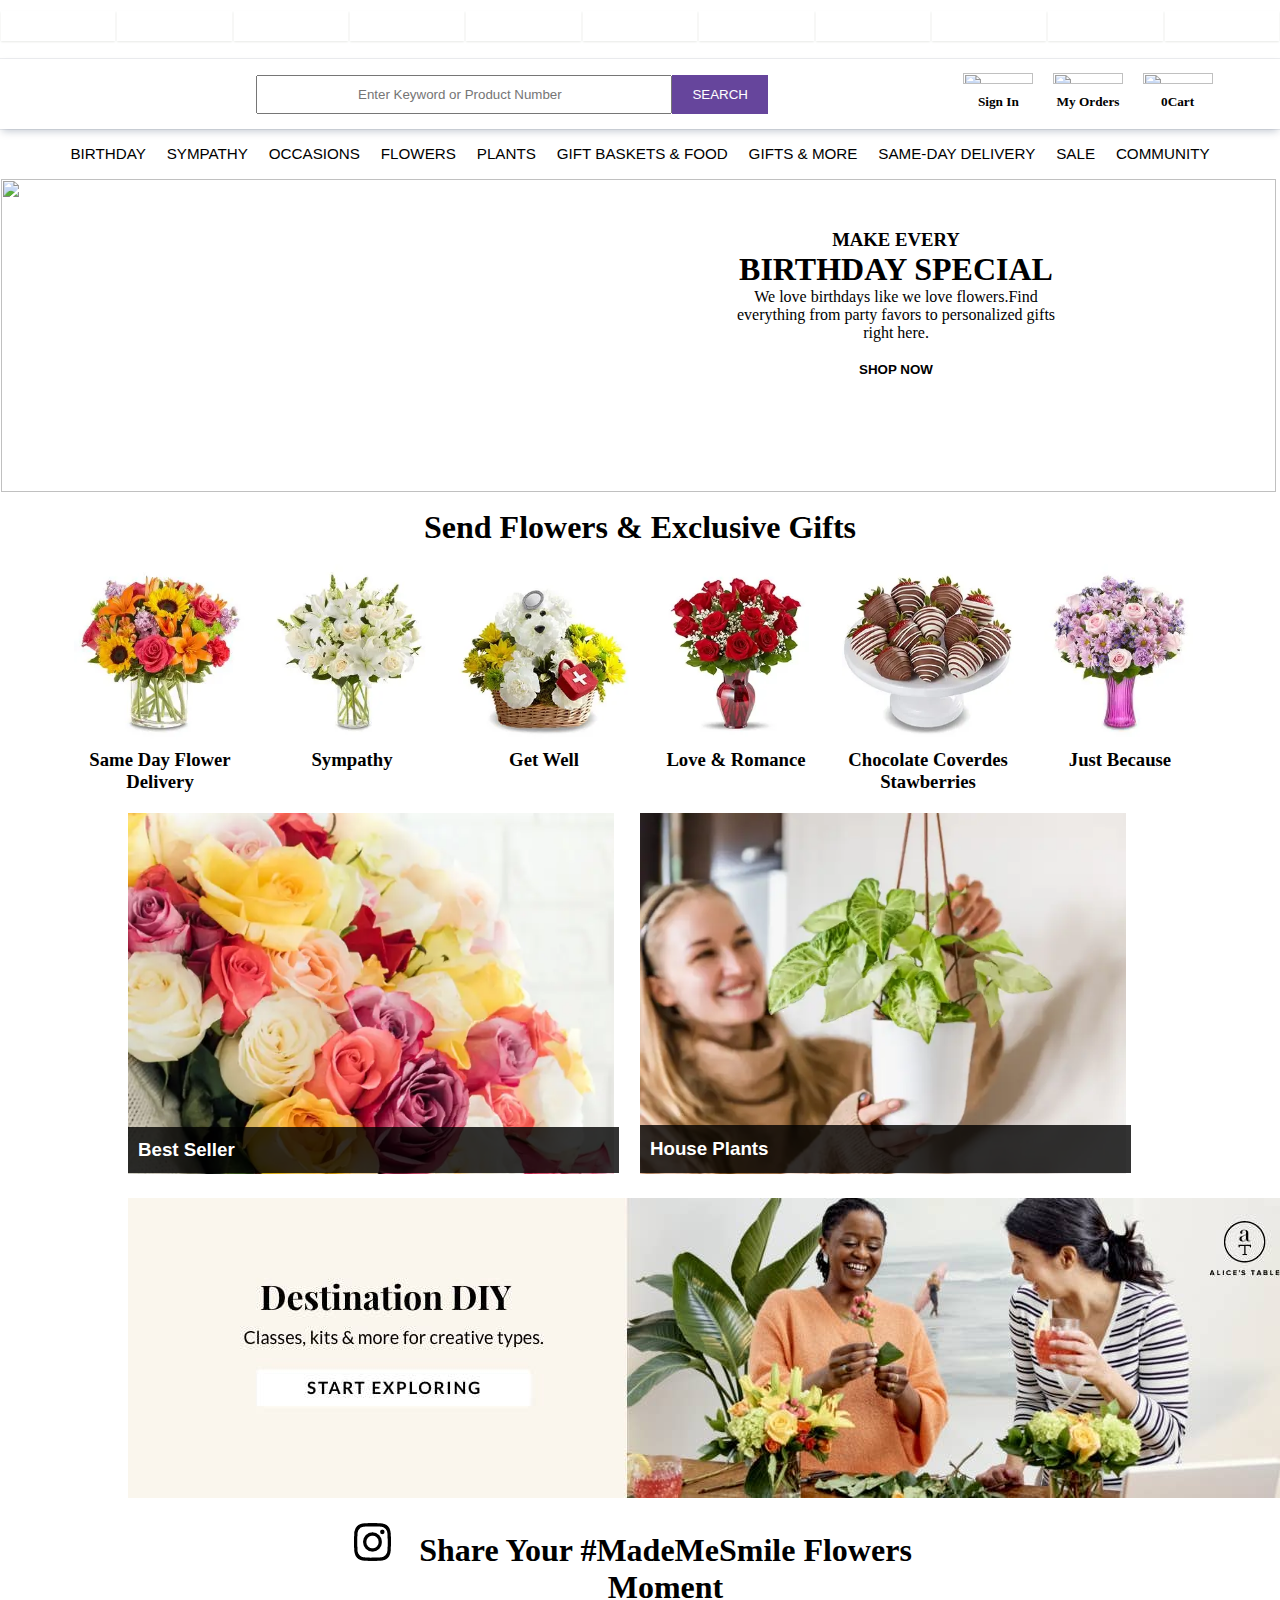
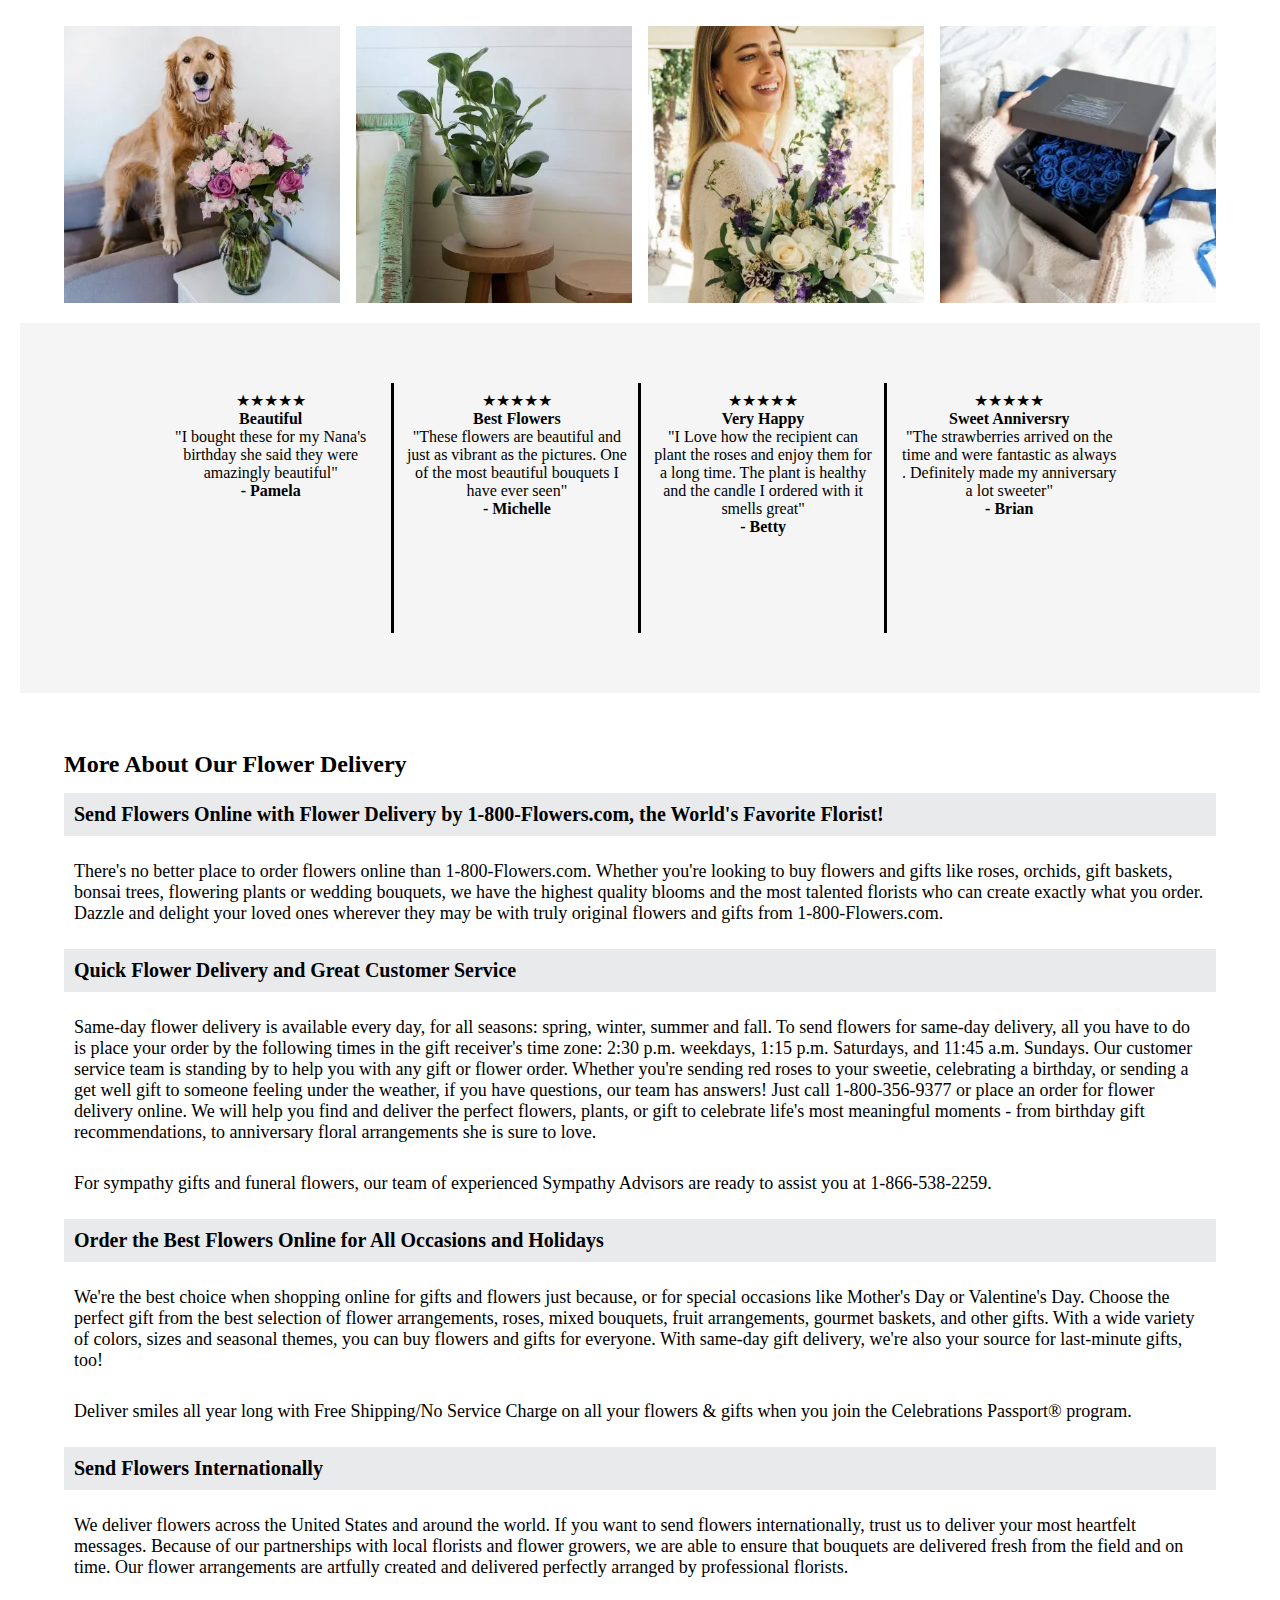
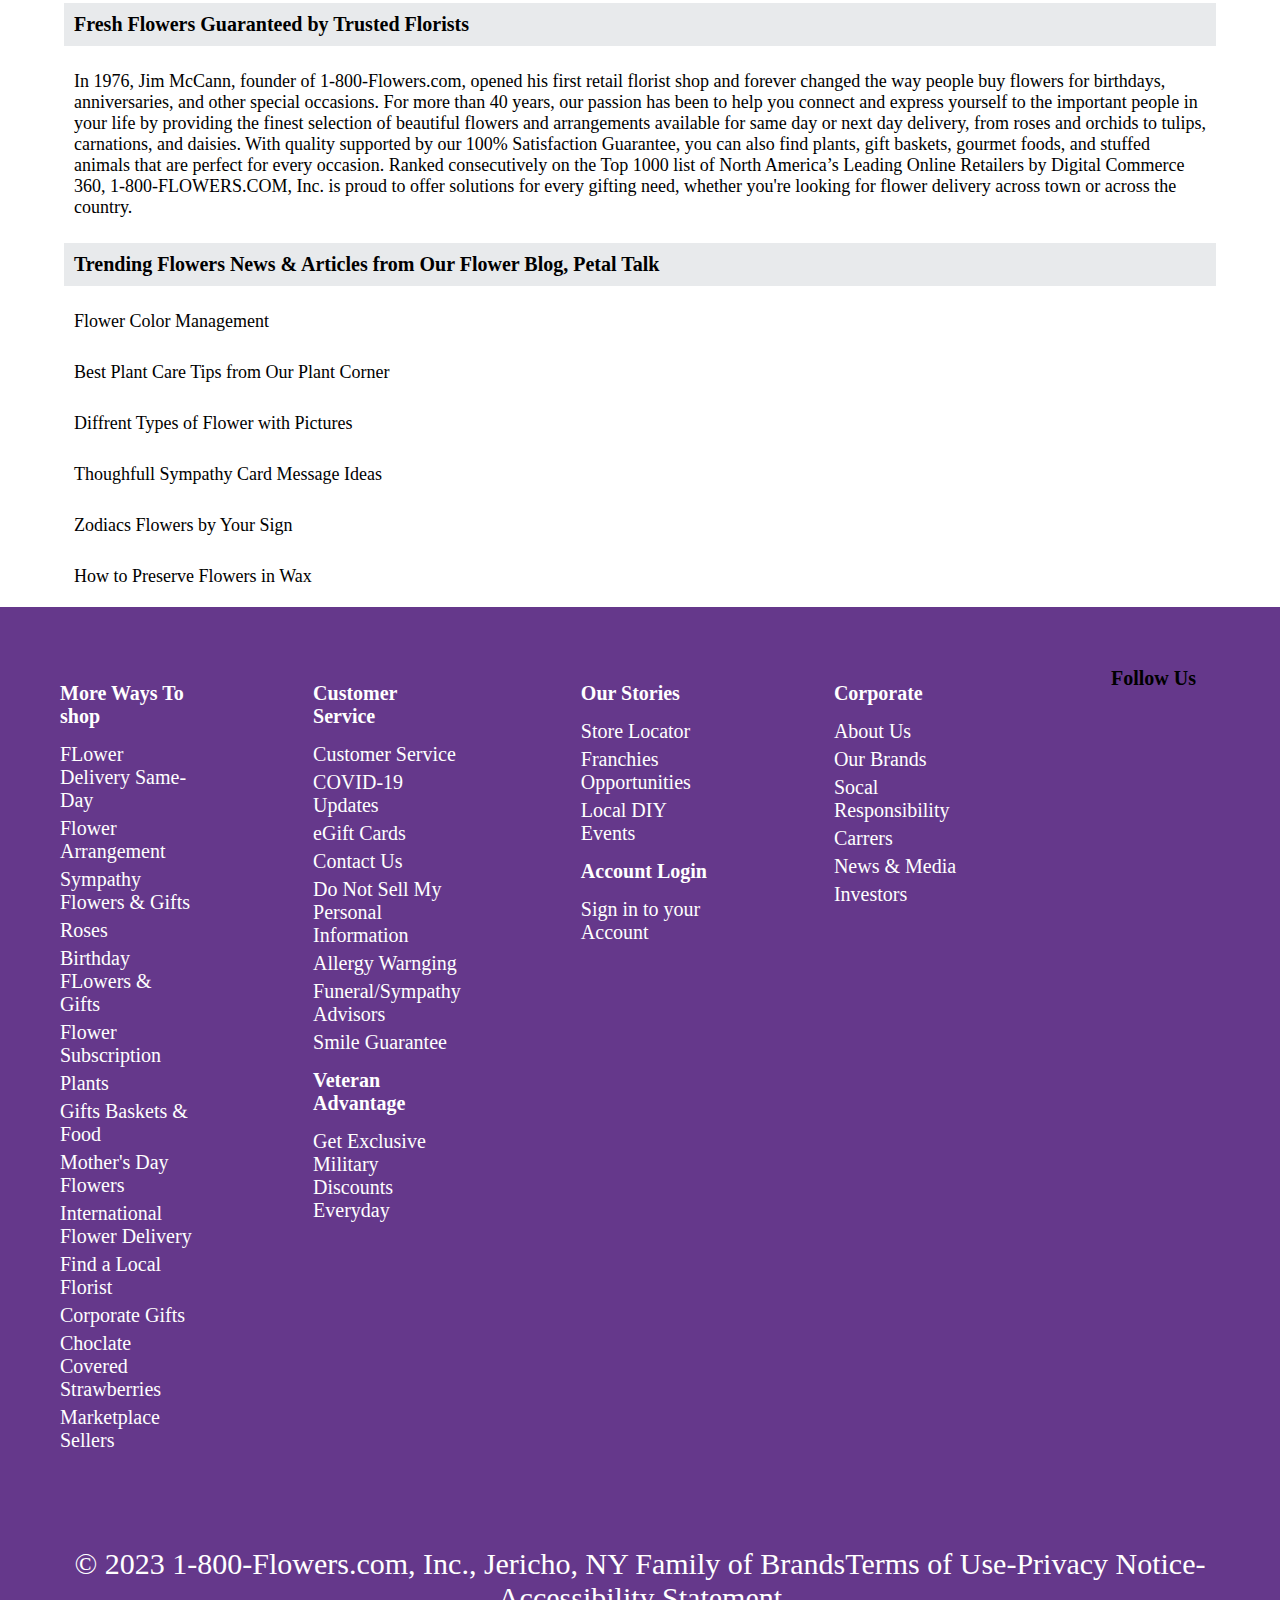
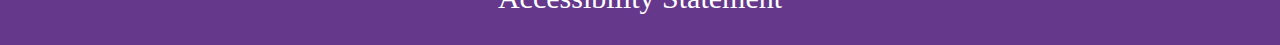
==== commit b86734ee: "Merge pull request #27 from Rajat24111994/fw23_0099_day-5" ====
--- a/index.html
+++ b/index.html
@@ -1,599 +1,663 @@
 <!DOCTYPE html>
 <html lang="en">
-  <head>
-    <meta charset="UTF-8" />
-    <meta http-equiv="X-UA-Compatible" content="IE=edge" />
-    <meta name="viewport" content="width=device-width, initial-scale=1.0" />
-    <link rel="stylesheet" href="headder.css" />
-    <link rel="stylesheet" href="./styles/dropdown.css" />
-    <link
-      rel="stylesheet"
-      href="https://cdnjs.cloudflare.com/ajax/libs/font-awesome/6.1.1/css/all.min.css"
-      integrity="sha512-KfkfwYDsLkIlwQp6LFnl8zNdLGxu9YAA1QvwINks4PhcElQSvqcyVLLD9aMhXd13uQjoXtEKNosOWaZqXgel0g=="
-      crossorigin="anonymous"
-      referrerpolicy="no-referrer"
-    />
-    <link
-      href="https://fonts.googleapis.com/css2?family=Raleway:ital@1&display=swap"
-      rel="stylesheet"
-    />
-    <title>Document</title>
-
-
-    <link rel="stylesheet" href="./index.css" />
-  </head>
-
-  <body>
-    <div id="headder">
-      <div id="img-link">
-        <div>
-          <a href="#"
-            ><img
-              style="width: 100px; padding-top: 10px"
-              src="https://images.contentstack.io/v3/assets/blt95e0138311135214/blt13b0f02cd71877df/5f08974a8b0e59084c9f7570/hd-logo-v3.svg?height=32&width=78"
-              alt=""
-            />
-          </a>
-        </div>
-        <div>
-          <img
-            style="width: 100px"
-            src="https://images.contentstack.io/v3/assets/blt95e0138311135214/bltac334446d6f9e89c/5f96fc4f2425cd7a8af6845e/pmall_svg-logo-v2.svg?height=32&width=78"
-            alt=""
-          />
-        </div>
-        <div>
-          <img
-            src="https://images.contentstack.io/v3/assets/blt95e0138311135214/bltf0b1021465476e4f/5f08974b0d1d2008538ce15a/SharisLogo_r.svg?height=32&width=78"
-            alt=""
-          />
-        </div>
-        <div>
-          <img
-            src="https://images.contentstack.io/v3/assets/blt95e0138311135214/bltac303abaae751c40/5f08974af394777f87099a07/18b-logo-v2.svg?height=32&width=78"
-            alt=""
-          />
-        </div>
-        <div>
-          <img
-            src="https://images.contentstack.io/v3/assets/blt95e0138311135214/blt71adcb0696952e83/5f08974baa5d1801639286b4/sch-logo-v2.svg?height=32&width=78"
-            alt=""
-          />
-        </div>
-        <div>
-          <img
-            src="https://images.contentstack.io/v3/assets/blt95e0138311135214/bltef2e14ec247ab827/5f08974a2cd8e87f92bdd257/fb-logo-v2.svg?height=32&width=78"
-            alt=""
-          />
-        </div>
-        <div>
-          <img
-            src="https://images.contentstack.io/v3/assets/blt95e0138311135214/blte1e2eb25cfd09fb6/5f08974a91afb901b86d5251/cco-logo-v2.svg?height=32&width=78"
-            alt=""
-          />
-        </div>
-        <div>
-          <img
-            src="https://images.contentstack.io/v3/assets/blt95e0138311135214/bltf9903ccf2408c217/5f0897552cd8e87f92bdd25b/tpf-logo-v2.svg?height=32&width=78"
-            alt=""
-          />
-        </div>
-        <div>
-          <img
-            src="https://images.contentstack.io/v3/assets/blt95e0138311135214/blt7ef824d3f9f5074d/5f0897558b0e59084c9f7574/wlf-logo-v2.svg?height=32&width=78"
-            alt=""
-          />
-        </div>
-        <div>
-          <img
-            src="https://images.contentstack.io/v3/assets/blt95e0138311135214/blta2ba2ac7606f6c15/5f08974bceebbf7e87c30215/sy-logo-v2.svg?height=32&width=78"
-            alt=""
-          />
-        </div>
-        <div>
-          <img
-            style="width: 85px; padding-top: 10px"
-            src="https://images.contentstack.io/v3/assets/blt0281495b20b504a0/blta4f709f645453ff0/61b4eeeea000c90ecc6e15bd/VC_Logo_w_tag.svg?height=32&width=78"
-            alt=""
-          />
-        </div>
-      </div>
-
-      <div id="nav">
-        <div id="nav-left">
-          <img
-            src="https://images.contentstack.io/v3/assets/bltdd99f24e8a94d536/bltce6d6c480577e10e/5d4866eff9ece57fa9a82245/flowers.png?quality=60&auto=webp&optimize={medium}"
-            alt=""
-          />
-        </div>
-        <div id="nav-center">
-          <input type="text" placeholder="Enter Keyword or Product Number" />
-          <button>SEARCH</button>
-        </div>
-        <div id="nav-right">
-          <!-- <i class="fa-regular fa-user"></i>
+
+<head>
+  <meta charset="UTF-8" />
+  <meta http-equiv="X-UA-Compatible" content="IE=edge" />
+  <meta name="viewport" content="width=device-width, initial-scale=1.0" />
+  <link rel="stylesheet" href="headder.css" />
+  <link rel="stylesheet" href="./styles/dropdown.css" />
+  <link rel="stylesheet" href="https://cdnjs.cloudflare.com/ajax/libs/font-awesome/6.1.1/css/all.min.css"
+    integrity="sha512-KfkfwYDsLkIlwQp6LFnl8zNdLGxu9YAA1QvwINks4PhcElQSvqcyVLLD9aMhXd13uQjoXtEKNosOWaZqXgel0g=="
+    crossorigin="anonymous" referrerpolicy="no-referrer" />
+  <link href="https://fonts.googleapis.com/css2?family=Raleway:ital@1&display=swap" rel="stylesheet" />
+  <title>Document</title>
+
+
+  <link rel="stylesheet" href="./index.css" />
+</head>
+
+<body>
+  <div id="headder">
+    <div id="img-link">
+      <div>
+        <a href="#"><img style="width: 100px; padding-top: 10px"
+            src="https://images.contentstack.io/v3/assets/blt95e0138311135214/blt13b0f02cd71877df/5f08974a8b0e59084c9f7570/hd-logo-v3.svg?height=32&width=78"
+            alt="" />
+        </a>
+      </div>
+      <div>
+        <img style="width: 100px"
+          src="https://images.contentstack.io/v3/assets/blt95e0138311135214/bltac334446d6f9e89c/5f96fc4f2425cd7a8af6845e/pmall_svg-logo-v2.svg?height=32&width=78"
+          alt="" />
+      </div>
+      <div>
+        <img
+          src="https://images.contentstack.io/v3/assets/blt95e0138311135214/bltf0b1021465476e4f/5f08974b0d1d2008538ce15a/SharisLogo_r.svg?height=32&width=78"
+          alt="" />
+      </div>
+      <div>
+        <img
+          src="https://images.contentstack.io/v3/assets/blt95e0138311135214/bltac303abaae751c40/5f08974af394777f87099a07/18b-logo-v2.svg?height=32&width=78"
+          alt="" />
+      </div>
+      <div>
+        <img
+          src="https://images.contentstack.io/v3/assets/blt95e0138311135214/blt71adcb0696952e83/5f08974baa5d1801639286b4/sch-logo-v2.svg?height=32&width=78"
+          alt="" />
+      </div>
+      <div>
+        <img
+          src="https://images.contentstack.io/v3/assets/blt95e0138311135214/bltef2e14ec247ab827/5f08974a2cd8e87f92bdd257/fb-logo-v2.svg?height=32&width=78"
+          alt="" />
+      </div>
+      <div>
+        <img
+          src="https://images.contentstack.io/v3/assets/blt95e0138311135214/blte1e2eb25cfd09fb6/5f08974a91afb901b86d5251/cco-logo-v2.svg?height=32&width=78"
+          alt="" />
+      </div>
+      <div>
+        <img
+          src="https://images.contentstack.io/v3/assets/blt95e0138311135214/bltf9903ccf2408c217/5f0897552cd8e87f92bdd25b/tpf-logo-v2.svg?height=32&width=78"
+          alt="" />
+      </div>
+      <div>
+        <img
+          src="https://images.contentstack.io/v3/assets/blt95e0138311135214/blt7ef824d3f9f5074d/5f0897558b0e59084c9f7574/wlf-logo-v2.svg?height=32&width=78"
+          alt="" />
+      </div>
+      <div>
+        <img
+          src="https://images.contentstack.io/v3/assets/blt95e0138311135214/blta2ba2ac7606f6c15/5f08974bceebbf7e87c30215/sy-logo-v2.svg?height=32&width=78"
+          alt="" />
+      </div>
+      <div>
+        <img style="width: 85px; padding-top: 10px"
+          src="https://images.contentstack.io/v3/assets/blt0281495b20b504a0/blta4f709f645453ff0/61b4eeeea000c90ecc6e15bd/VC_Logo_w_tag.svg?height=32&width=78"
+          alt="" />
+      </div>
+    </div>
+
+    <div id="nav">
+      <div id="nav-left" href="index.html">
+        <img
+          src="https://images.contentstack.io/v3/assets/bltdd99f24e8a94d536/bltce6d6c480577e10e/5d4866eff9ece57fa9a82245/flowers.png?quality=60&auto=webp&optimize={medium}"
+          alt="" />
+      </div>
+      <div id="nav-center">
+        <input type="text" placeholder="Enter Keyword or Product Number" />
+        <button>SEARCH</button>
+      </div>
+      <div id="nav-right">
+        <!-- <i class="fa-regular fa-user"></i>
                 <i class="fa-regular fa-heart"></i>-->
-          <div>
-            <i
-              ><img
-                src="https://images.contentstack.io/v3/assets/bltdd99f24e8a94d536/blt88337dc20d1d8278/5e178293942caf0fc36b77ab/Header-Icon-PWA-profile.svg"
-                alt=""
-              />
-            </i>
-            <h5>Sign In</h5>
-          </div>
-          <div>
-            <i
-              ><img
-                src="https://images.contentstack.io/v3/assets/bltdd99f24e8a94d536/bltd7f3af8e242d37c1/5e1782936430b50f03d6ccc3/Header-Icon-PWA-truck.svg?height=25&width=44"
-                alt=""
-            /></i>
-            <h5>My Orders</h5>
-          </div>
-          <div>
-            <i
-              ><img
-                src="https://images.contentstack.io/v3/assets/bltdd99f24e8a94d536/blt7888ec93d3d5c1ec/5e17829300c38f0f022d3646/Header-Icon-PWA-bag.svg?height=25&width=44"
-                alt=""
-            /></i>
-            <h5><span>(0)</span>Cart</h5>
-          </div>
-        </div>
-      </div>
-
-      <nav>
-        <div id="options">
-          <ul>
-            <li id="birthday"><a href="#">BIRTHDAY</a>
-              <ul>
-                <li><a href="#">Birthday</a></li>
-                <li><a href="#">Birthday</a></li>
-                <li><a href="#">Birthday</a></li>
-              </ul>
-            </li>
-            <li id="birthday"><a href="#">SYMPATHY</a>
-              <ul>
-                <li><a href="#">Birthday</a></li>
-                <li><a href="#">Birthday</a></li>
-                <li><a href="#">Birthday</a></li>
-              </ul>
-            </li> <li id="birthday"><a href="#">OCCASIONS</a>
-              <ul>
-                <li><a href="#">Birthday</a></li>
-                <li><a href="#">Birthday</a></li>
-                <li><a href="#">Birthday</a></li>
-              </ul>
-            </li>
-            <li id="birthday"><a href="#">FLOWERS</a>
-              <ul>
-                <li><a href="#">Birthday</a></li>
-                <li><a href="#">Birthday</a></li>
-                <li><a href="#">Birthday</a></li>
-              </ul>
-            </li>
-            <li id="birthday"><a href="#">PLANTS</a>
-              <ul>
-                <li><a href="#">Birthday</a></li>
-                <li><a href="#">Birthday</a></li>
-                <li><a href="#">Birthday</a></li>
-              </ul>
-            </li>
-            <li id="birthday"><a href="#">GIFT BASKETS & FOOD</a>
-              <ul>
-                <li><a href="#">Birthday</a></li>
-                <li><a href="#">Birthday</a></li>
-                <li><a href="#">Birthday</a></li>
-              </ul>
-            </li>
-            <li id="sympathy"><a href="#">GIFTS & MORE</a>
-              <ul>
-                <li><a href="#">Birthday</a></li>
-                <li><a href="#">Birthday</a></li>
-                <li><a href="#">Birthday</a></li>
-              </ul>
-            </li>
-            <li><a href="#">SAME-DAY DELIVERY</a>
-              <ul>
-                <li><a href="#">Birthday</a></li>
-                <li><a href="#">Birthday</a></li>
-                <li><a href="#">Birthday</a></li>
-              </ul>
-            </li>
-            <li><a href="#">SALE</a>
-              <ul>
-                <li><a href="#">Birthday</a></li>
-                <li><a href="#">Birthday</a></li>
-                <li><a href="#">Birthday</a></li>
-              </ul>
-            </li>
-            <li><a href="#">COMMUNITY</a>
-              <ul>
-                 <li><a href="#">Birthday</a></li>
-                <li><a href="#">Birthday</a></li>
-                <li><a href="#">Birthday</a></li>
-              </ul>
-            </li>
-          </ul>
-        </div>
-      </nav>
-    
-      <div id="banner-headder">
-        <div>
-          <img
-            src="https://images.contentstack.io/v3/assets/bltdd99f24e8a94d536/blt560de5441247b4fd/63f4e12f2abe1410912a1677/send-birthday-flowers-hero-fy23-V2.jpg?quality=75&auto=webp&optimize={medium}"
-            alt=""
-          />
-        </div>
-
-        <div>
-          <h3>MAKE EVERY</h3>
-          <h1>BIRTHDAY SPECIAL</h1>
-          <p>
-            We love birthdays like we love flowers.Find everything from party
-            favors to personalized gifts right here.
-          </p>
-          <button
-            style="
+
+
+        <div class="signin">
+          <i><img
+              src="https://images.contentstack.io/v3/assets/bltdd99f24e8a94d536/blt88337dc20d1d8278/5e178293942caf0fc36b77ab/Header-Icon-PWA-profile.svg"
+              alt="" />
+          </i>
+          <h5>Sign In</h5>
+        </div>
+        <div class="orders">
+          <i><img
+              src="https://images.contentstack.io/v3/assets/bltdd99f24e8a94d536/bltd7f3af8e242d37c1/5e1782936430b50f03d6ccc3/Header-Icon-PWA-truck.svg?height=25&width=44"
+              alt="" /></i>
+          <h5>My Orders</h5>
+        </div>
+        <div class="bag">
+          <i><img
+              src="https://images.contentstack.io/v3/assets/bltdd99f24e8a94d536/blt7888ec93d3d5c1ec/5e17829300c38f0f022d3646/Header-Icon-PWA-bag.svg?height=25&width=44"
+              alt="" /></i>
+          <h5><span id="cartTotal">(0)</span>Cart</h5>
+
+
+        </div>
+      </div>
+    </div>
+
+
+    <nav>
+      <div id="options">
+        <ul>
+          <li id="birthday"><a href="#">BIRTHDAY</a>
+            <ul>
+              <li><a href="#">Birthday</a></li>
+              <li><a href="#">All Birthday Gifts</a></li>
+              <li><a href="#">Birthday Best Sellers</a></li>          
+              <li><a href="#">Birthday Gift Guide</a></li>
+              <li><a href="#">Flower Subscription</a></li>
+              <li><a href="#">Same-Day-Delivery</a></li>
+              <li><a href="#">Monthly Flower Subscription</a></li>
+              <li><a href="#">Fresh From the Farm</a></li>
+
+
+
+            </ul>
+          </li>
+          <li id="birthday"><a href="#">SYMPATHY</a>
+            <ul>
+              <li><a href="#">All Sympathy</a></li>
+              <li><a href="#">Empathy Gifts</a></li>
+              <li><a href="#">Personalised Gifts</a></li>
+              <li><a href="#">Local flower Delivery</a></li>
+              <li><a href="#">International flower Delivery</a></li>
+              <li><a href="#">Fabulous Fine</a></li>
+              <li><a href="#">Fresh From the Farm</a></li>
+              <li><a href="#">New Arrivals</a></li>
+            </ul>
+          </li>
+          <li id="birthday"><a href="#">OCCASIONS</a>
+            <ul>
+              <li><a href="#">Anniversry</a></li>
+              <li><a href="#">Birthday</a></li>
+              <li><a href="#">Thank You</a></li>
+              <li><a href="#">Sympathy</a></li>
+              <li><a href="#">New Baby</a></li>
+              <li><a href="#">Toranto</a></li>
+              <li><a href="#">Gucisious</a></li>
+              <li><a href="#">Meet and Chears</a></li>
+
+
+            </ul>
+          </li>
+          <li id="birthday"><a href="#">FLOWERS</a>
+            <ul>
+              <li><a href="#">All Flowers</a></li>
+              <li><a href="#">2023 Flower of the Year</a></li>
+              <li><a href="#">Best Selling Flowers</a></li>
+              <li><a href="#"> WOW Luxury</a></li>
+              <li><a href="#">Gift Bundles</a></li>
+              <li><a href="#">Rose Rose and More</a></li>
+              <li><a href="#">Fabulous Feline</a></li>
+              <li><a href="#">Centerpieces</a></li>
+              <li><a href="#">Flower and Berries Bundles</a></li>
+
+            </ul>
+          </li>
+          <li id="birthday"><a href="#">PLANTS</a>
+            <ul>
+              <div>
+                <li><a href="#">All Plants</a></li>
+                <li><a href="#">Plants Kueen</a></li>
+                <li><a href="#">2023 Plant of the Year</a></li>
+                <li><a href="#">Plant Sale: Save upto 30%</a></li>
+                <li><a href="#">Best Selling Plants</a></li>   
+              </div>
+              <div>
+                <img
+                  src="https://images.contentstack.io/v3/assets/bltdd99f24e8a94d536/bltab7f8a3f8b0252f7/63f4fb340e330365ff16d052/plant-kween-global-nav-banner-580x400.jpg?quality=70&auto=webp&optimize={medium}"
+                  alt="" style="width: 100%;">
+              </div>
+
+              <li><a href="#"></a></li>
+            </ul>
+          </li>
+          <li id="birthday"><a href="#">GIFT BASKETS & FOOD</a>
+            <ul>
+              <li><a href="#">Chocolate Gifts</a></li>
+              <li><a href="#">Care Package</a></li>
+              <li><a href="#">Gift Baskets</a></li>
+              <li><a href="#">Sweet and Spicy</a></li>
+              <li><a href="#">Godiva Chocolates</a></li>
+              <li><a href="#">Same-Day Bakery DElivery</a></li>
+              <li><a href="#">All Birthday Gifts</a></li>
+              <li><a href="#">Flower Subscription</a></li>
+              <li><a href="#"></a></li>
+
+            </ul>
+          </li>
+          <li id="sympathy"><a href="#">GIFTS & MORE</a>
+            <ul>
+              <li><a href="#">Birthday</a></li>
+              <li><a href="#">Allema</a></li>
+              <li><a href="#">Monteresto</a></li>
+              <li><a href="#">Voiseor</a></li>
+              <li><a href="#">Centerpeice</a></li>
+              <li><a href="#">Magnificent Preserved</a></li>
+              <li><a href="#">Rustle Bord</a></li>
+              <li><a href="#">Bundle of Love</a></li>
+              <li><a href="#">WoW Luxury</a></li>
+
+
+            </ul>
+          </li>
+          <li><a href="#">SAME-DAY DELIVERY</a>
+            <ul>
+              <li><a href="#">Gift Baskets</a></li>
+              <li><a href="#">New Arrivals</a></li>
+              <li><a href="#">Plant Gift Guide</a></li>
+              <li><a href="#">Birthday Special</a></li>
+              <li><a href="#">Spa Baskets</a></li>
+              <li><a href="#">Katchking</a></li>
+              <li><a href="#">party Flower</a></li>
+              <li><a href="#"> Local Artists</a></li>
+              <li><a href="#">Wine and Bar</a></li>
+              <li><a href="#"></a></li>
+              <li><a href="#"></a></li>
+              <li><a href="#"></a></li>
+            </ul>
+          </li>
+          <li><a href="#">SALE</a>
+            <ul>
+              <div>
+                <li><a href="#">Lilies</a></li>
+                <li><a href="#">Orchids</a></li>
+                
+              </div>
+
+              <li><a href="#"><img
+                    src="https://images.contentstack.io/v3/assets/bltdd99f24e8a94d536/bltda1d0eac9a1337c6/634973e6b2dba3104a11dadc/celebrations-passport-test-v2-free-ship-global-nav-banner-280x280_(5).gif?quality=70&auto=webp&optimize={medium}"
+                    alt="" style="width: 100%;"></a></li>
+              <li><a href="#"></a></li>
+              <li><a href="#"></a></li>
+              <li><a href="#"></a></li>
+              <li><a href="#"></a></li>
+              <li><a href="#"></a></li>
+              <li><a href="#"></a></li>
+              <li><a href="#"></a></li>
+            </ul>
+          </li>
+          <li><a href="#">COMMUNITY</a>
+            <ul>
+              <li><a href="#">Flower Happiness</a></li>
+              <li><a href="#">Sunflowers</a></li>
+              <li><a href="#">Daisies</a></li>
+              <li><a href="#">Tulps</a></li>
+              <li><a href="#">Roses</a></li>
+              <li><a href="#">New Arrivals</a></li>
+              <li><a href="#">Plant Gift Guide</a></li>
+              <li><a href="#">Same-Day Plant Delivery</a></li>
+
+            </ul>
+          </li>
+        </ul>
+      </div>
+    </nav>
+
+    <div id="banner-headder">
+      <div>
+        <img
+          src="https://images.contentstack.io/v3/assets/bltdd99f24e8a94d536/blt560de5441247b4fd/63f4e12f2abe1410912a1677/send-birthday-flowers-hero-fy23-V2.jpg?quality=75&auto=webp&optimize={medium}"
+          alt="" />
+      </div>
+
+      <div>
+        <h3>MAKE EVERY</h3>
+        <h1>BIRTHDAY SPECIAL</h1>
+        <p>
+          We love birthdays like we love flowers.Find everything from party
+          favors to personalized gifts right here.
+        </p>
+        <button style="
               color: black;
               background-color: white;
               font-weight: bold;
-              border-radius: 1000px;
-            "
-          >
-            SHOP NOW
-          </button>
-        </div>
-      </div>
-    </div>
-
-    <div id="mid">
-      <section>
-        <h1>Send Flowers & Exclusive Gifts</h1>
-        <div id="flower">
-
-          <a class="hover" href="./product.html"
-            ><img src="./images/flower-01.webp" alt="" />
-            <h3>Same Day Flower Delivery</h3></a
-          >
-          <a class="hover" href="./product.html"
-            ><img src="./images/flower-02.webp" alt="" />
-            <h3>Sympathy</h3></a
-          >
-          <a class="hover" href="./product.html"
-            ><img src="./images/flower-03.webp" alt="" />
-            <h3>Get Well</h3></a
-          >
-          <a class="hover" href="./product.html"
-            ><img src="./images/flower-04.webp" alt="" />
-            <h3>Love & Romance</h3></a
-          >
-          <a class="hover" href="./product.html"
-            ><img src="./images/flower-05.webp" alt="" />
-            <h3>Chocolate Coverdes <br />Stawberries</h3></a
-          >
-          <a class="hover" href="./product.html"
-            ><img src="./images/flower-06.webp" alt="" />
-            <h3>Just Because</h3></a
-          >
-
-        </div>
-        <div id="sell">
-          <div class="best">
-            <div>
-              <img src="./images/bestseller.webp" alt="" />
-              <h3 class="text">Best Seller</h3>
-            </div>
-            <div>
-              <img src="./images/House plants.webp" alt="" />
-            </div>
-            <h3 class="text2">House Plants</h3>
-          </div>
-          <div class="DIY"><img src="./images/start.jpeg" alt="" /></div>
-        </div>
-        <div class="icon">
-          <div><img src="images/instagram-icon.png" alt="" /></div>
-          <div><h1>Share Your #MadeMeSmile Flowers Moment</h1></div>
-        </div>
-        <div class="share">
-          <img src="./images/dog-1.webp" alt="" />
-          <img src="./images/dog-2.webp" alt="" />
-          <img src="./images/dog-3.webp" alt="" />
-          <img src="./images/dog-4.webp" alt="" />
-        </div>
-      </section>
-    </div>
-
-    <div id="footer">
-      <div id="g">
-        <div id="great">
-          <div class="reviews">
+              border-radius: 1000px;margin-top: 10px;
+            " class="btn">
+          SHOP NOW
+        </button>
+      </div>
+    </div>
+  </div>
+
+  <div id="mid">
+    <section>
+      <h1>Send Flowers & Exclusive Gifts</h1>
+      <div id="flower">
+
+        <a class="hover" href="./product.html"><img src="./images/flower-01.webp" alt="" />
+          <h3>Same Day Flower Delivery</h3>
+        </a>
+        <a class="hover" href="./product.html"><img src="./images/flower-02.webp" alt="" />
+          <h3>Sympathy</h3>
+        </a>
+        <a class="hover" href="./product.html"><img src="./images/flower-03.webp" alt="" />
+          <h3>Get Well</h3>
+        </a>
+        <a class="hover" href="./product.html"><img src="./images/flower-04.webp" alt="" />
+          <h3>Love & Romance</h3>
+        </a>
+        <a class="hover" href="./product.html"><img src="./images/flower-05.webp" alt="" />
+          <h3>Chocolate Coverdes <br />Stawberries</h3>
+        </a>
+        <a class="hover" href="./product.html"><img src="./images/flower-06.webp" alt="" />
+          <h3>Just Because</h3>
+        </a>
+
+      </div>
+      <div id="sell">
+        <div class="best">
+          <div>
+            <img src="./images/bestseller.webp" alt="" />
+            <h3 class="text">Best Seller</h3>
+          </div>
+          <div>
+            <img src="./images/House plants.webp" alt="" />
+          </div>
+          <h3 class="text2">House Plants</h3>
+        </div>
+        <div class="DIY"><img src="./images/start.jpeg" alt="" /></div>
+      </div>
+      <div class="icon">
+        <div><img src="images/instagram-icon.png" alt="" /></div>
+        <div>
+          <h1>Share Your #MadeMeSmile Flowers Moment</h1>
+        </div>
+      </div>
+      <div class="share">
+        <img src="./images/dog-1.webp" alt="" />
+        <img src="./images/dog-2.webp" alt="" />
+        <img src="./images/dog-3.webp" alt="" />
+        <img src="./images/dog-4.webp" alt="" />
+      </div>
+    </section>
+  </div>
+
+  <div id="footer">
+    <div id="g">
+      <div id="great">
+        <div class="reviews">
+          <img
+            src="https://images.contentstack.io/v3/assets/bltdd99f24e8a94d536/blt4c9be4e2d955776a/602a81580aba282006983f75/hp-reviews-final-167891.png?quality=70&auto=webp&optimize={medium}"
+            alt="" />
+          <div class="stars">
+            <div class="star">★</div>
+            <div class="star">★</div>
+            <div class="star">★</div>
+            <div class="star">★</div>
+            <div class="star">★</div>
+          </div>
+          <h4>Beautiful</h4>
+          <p>
+            "I bought these for my Nana's birthday she said they were
+            amazingly beautiful"
+          </p>
+          <h4>- Pamela</h4>
+        </div>
+        <div class="vertical"></div>
+        <div class="reviews">
+          <img
+            src="https://images.contentstack.io/v3/assets/bltdd99f24e8a94d536/blt2b874f93791fce4a/62b09064482ba357e65ddbe8/web_icons_125x125_ocean_breeze_orchids.png?quality=60&auto=webp&optimize={medium}"
+            alt="" />
+          <div class="stars">
+            <div class="star">★</div>
+            <div class="star">★</div>
+            <div class="star">★</div>
+            <div class="star">★</div>
+            <div class="star">★</div>
+          </div>
+          <h4>Best Flowers</h4>
+          <p>
+            "These flowers are beautiful and just as vibrant as the pictures.
+            One of the most beautiful bouquets I have ever seen"
+          </p>
+          <h4>- Michelle</h4>
+        </div>
+        <div class="vertical"></div>
+        <div class="reviews">
+          <img
+            src="https://images.contentstack.io/v3/assets/bltdd99f24e8a94d536/blte0c04d8be69858b7/6259b075b9aa584a4e32649f/web_icons_125x125_classic_budding_rose.png?quality=60&auto=webp&optimize={medium}"
+            alt="" />
+          <div class="stars">
+            <div class="star">★</div>
+            <div class="star">★</div>
+            <div class="star">★</div>
+            <div class="star">★</div>
+            <div class="star">★</div>
+          </div>
+          <h4>Very Happy</h4>
+          <p>
+            "I Love how the recipient can plant the roses and enjoy them for a
+            long time. The plant is healthy and the candle I ordered with it
+            smells great"
+          </p>
+
+          <h4>- Betty</h4>
+        </div>
+        <div class="vertical"></div>
+        <div class="reviews">
+          <img
+            src="https://images.contentstack.io/v3/assets/bltdd99f24e8a94d536/blt854645311f2a8ec4/621cf518ba043c4a2c4a9a54/web_icons_125x125_Gourmet_Drizzled_Berries-v2.png?quality=60&auto=webp&optimize={medium}"
+            alt="" />
+          <div class="stars">
+            <div class="star">★</div>
+            <div class="star">★</div>
+            <div class="star">★</div>
+            <div class="star">★</div>
+            <div class="star">★</div>
+          </div>
+          <h4>Sweet Anniversry</h4>
+          <p>
+            "The strawberries arrived on the time and were fantastic as always
+            . Definitely made my anniversary a lot sweeter"
+          </p>
+
+          <h4>- Brian</h4>
+        </div>
+      </div>
+    </div>
+
+    <div id="imagebar">
+      <img
+        src="https://images.contentstack.io/v3/assets/bltdd99f24e8a94d536/blt40b361bd81392aa3/60145a6694a1800f61b51cde/FY20_Web_CEO_Banner_Desktop.jpg?quality=70&amp;auto=webp&amp;optimize={medium}"
+        alt="" />
+    </div>
+
+    <div id="deliverytext">
+      <h2>More About Our Flower Delivery</h2>
+      <div class="para">
+        <h5>
+          Send Flowers Online with Flower Delivery by 1-800-Flowers.com, the
+          World's Favorite Florist!
+        </h5>
+        <p>
+          There's no better place to order flowers online than
+          1-800-Flowers.com. Whether you're looking to buy flowers and gifts
+          like roses, orchids, gift baskets, bonsai trees, flowering plants or
+          wedding bouquets, we have the highest quality blooms and the most
+          talented florists who can create exactly what you order. Dazzle and
+          delight your loved ones wherever they may be with truly original
+          flowers and gifts from 1-800-Flowers.com.
+        </p>
+      </div>
+      <div class="para">
+        <h5>Quick Flower Delivery and Great Customer Service</h5>
+        <p>
+          Same-day flower delivery is available every day, for all seasons:
+          spring, winter, summer and fall. To send flowers for same-day
+          delivery, all you have to do is place your order by the following
+          times in the gift receiver's time zone: 2:30 p.m. weekdays, 1:15
+          p.m. Saturdays, and 11:45 a.m. Sundays. Our customer service team is
+          standing by to help you with any gift or flower order. Whether
+          you're sending red roses to your sweetie, celebrating a birthday, or
+          sending a get well gift to someone feeling under the weather, if you
+          have questions, our team has answers! Just call 1-800-356-9377 or
+          place an order for flower delivery online. We will help you find and
+          deliver the perfect flowers, plants, or gift to celebrate life's
+          most meaningful moments - from birthday gift recommendations, to
+          anniversary floral arrangements she is sure to love.
+        </p>
+        <p>
+          For sympathy gifts and funeral flowers, our team of experienced
+          Sympathy Advisors are ready to assist you at 1-866-538-2259.
+        </p>
+      </div>
+      <div class="para">
+        <h5>Order the Best Flowers Online for All Occasions and Holidays</h5>
+        <p>
+          We're the best choice when shopping online for gifts and flowers
+          just because, or for special occasions like Mother's Day or
+          Valentine's Day. Choose the perfect gift from the best selection of
+          flower arrangements, roses, mixed bouquets, fruit arrangements,
+          gourmet baskets, and other gifts. With a wide variety of colors,
+          sizes and seasonal themes, you can buy flowers and gifts for
+          everyone. With same-day gift delivery, we're also your source for
+          last-minute gifts, too!
+        </p>
+        <p>
+          Deliver smiles all year long with Free Shipping/No Service Charge on
+          all your flowers & gifts when you join the Celebrations Passport®
+          program.
+        </p>
+      </div>
+      <div class="para">
+        <h5>Send Flowers Internationally</h5>
+
+        <p>
+          We deliver flowers across the United States and around the world. If
+          you want to send flowers internationally, trust us to deliver your
+          most heartfelt messages. Because of our partnerships with local
+          florists and flower growers, we are able to ensure that bouquets are
+          delivered fresh from the field and on time. Our flower arrangements
+          are artfully created and delivered perfectly arranged by
+          professional florists.
+        </p>
+      </div>
+      <div class="para">
+        <h5>Fresh Flowers Guaranteed by Trusted Florists</h5>
+        <p>
+          In 1976, Jim McCann, founder of 1-800-Flowers.com, opened his first
+          retail florist shop and forever changed the way people buy flowers
+          for birthdays, anniversaries, and other special occasions. For more
+          than 40 years, our passion has been to help you connect and express
+          yourself to the important people in your life by providing the
+          finest selection of beautiful flowers and arrangements available for
+          same day or next day delivery, from roses and orchids to tulips,
+          carnations, and daisies. With quality supported by our 100%
+          Satisfaction Guarantee, you can also find plants, gift baskets,
+          gourmet foods, and stuffed animals that are perfect for every
+          occasion. Ranked consecutively on the Top 1000 list of North
+          America’s Leading Online Retailers by Digital Commerce 360,
+          1-800-FLOWERS.COM, Inc. is proud to offer solutions for every
+          gifting need, whether you're looking for flower delivery across town
+          or across the country.
+        </p>
+      </div>
+      <div class="para">
+        <h5>
+          Trending Flowers News & Articles from Our Flower Blog, Petal Talk
+        </h5>
+
+        <p>Flower Color Management</p>
+        <p>Best Plant Care Tips from Our Plant Corner</p>
+        <p>Diffrent Types of Flower with Pictures</p>
+        <p>Thoughfull Sympathy Card Message Ideas</p>
+        <p>Zodiacs Flowers by Your Sign</p>
+        <p>How to Preserve Flowers in Wax</p>
+      </div>
+    </div>
+
+    <div id="bottomtext">
+      <div class="bottompart">
+        <h4>More Ways To shop</h4>
+        <p>FLower Delivery Same-Day</p>
+        <p>Flower Arrangement</p>
+        <p>Sympathy Flowers & Gifts</p>
+        <p>Roses</p>
+        <p>Birthday FLowers & Gifts</p>
+        <p>Flower Subscription</p>
+        <p>Plants</p>
+        <p>Gifts Baskets & Food</p>
+        <p>Mother's Day Flowers</p>
+        <p>International Flower Delivery</p>
+        <p>Find a Local Florist</p>
+        <p>Corporate Gifts</p>
+        <p>Choclate Covered Strawberries</p>
+        <p>Marketplace Sellers</p>
+      </div>
+      <div class="bottompart">
+        <h4>Customer Service</h4>
+        <p>Customer Service</p>
+        <p>COVID-19 Updates</p>
+        <p>eGift Cards</p>
+        <p>Contact Us</p>
+        <p>Do Not Sell My Personal Information</p>
+        <p>Allergy Warnging</p>
+        <p>Funeral/Sympathy Advisors</p>
+        <p>Smile Guarantee</p>
+        <h4>Veteran Advantage</h4>
+        <p>Get Exclusive Military Discounts Everyday</p>
+      </div>
+      <div class="bottompart">
+        <h4>Our Stories</h4>
+        <p>Store Locator</p>
+        <p>Franchies Opportunities</p>
+        <p>Local DIY Events</p>
+        <h4>Account Login</h4>
+        <p>Sign in to your Account</p>
+      </div>
+      <div class="bottompart">
+        <h4>Corporate</h4>
+        <p>About Us</p>
+        <p>Our Brands</p>
+        <p>Socal Responsibility</p>
+        <p>Carrers</p>
+        <p>News & Media</p>
+        <p>Investors</p>
+      </div>
+      <div class="bottomicons">
+        <h4>Follow Us</h4>
+        <div>
+          <div class="bicons">
             <img
-              src="https://images.contentstack.io/v3/assets/bltdd99f24e8a94d536/blt4c9be4e2d955776a/602a81580aba282006983f75/hp-reviews-final-167891.png?quality=70&auto=webp&optimize={medium}"
-              alt=""
-            />
-            <div class="stars">
-              <div class="star">★</div>
-              <div class="star">★</div>
-              <div class="star">★</div>
-              <div class="star">★</div>
-              <div class="star">★</div>
-            </div>
-            <h4>Beautiful</h4>
-            <p>
-              "I bought these for my Nana's birthday she said they were
-              amazingly beautiful"
-            </p>
-            <h4>- Pamela</h4>
-          </div>
-          <div class="vertical"></div>
-          <div class="reviews">
+              src="https://images.contentstack.io/v3/assets/bltdd99f24e8a94d536/blt787e53ec7675db95/5ee1016e26fd9f3b64a5abe7/social-icon-twitter.png"
+              alt="" />
+          </div>
+          <div class="bicons">
             <img
-              src="https://images.contentstack.io/v3/assets/bltdd99f24e8a94d536/blt2b874f93791fce4a/62b09064482ba357e65ddbe8/web_icons_125x125_ocean_breeze_orchids.png?quality=60&auto=webp&optimize={medium}"
-              alt=""
-            />
-            <div class="stars">
-              <div class="star">★</div>
-              <div class="star">★</div>
-              <div class="star">★</div>
-              <div class="star">★</div>
-              <div class="star">★</div>
-            </div>
-            <h4>Best Flowers</h4>
-            <p>
-              "These flowers are beautiful and just as vibrant as the pictures.
-              One of the most beautiful bouquets I have ever seen"
-            </p>
-            <h4>- Michelle</h4>
-          </div>
-          <div class="vertical"></div>
-          <div class="reviews">
+              src="https://images.contentstack.io/v3/assets/bltdd99f24e8a94d536/blt71c1a01174910073/5ee101831579a83a8b80b9ad/social-icon-facebook.png"
+              alt="" />
+          </div>
+          <div class="bicons">
             <img
-              src="https://images.contentstack.io/v3/assets/bltdd99f24e8a94d536/blte0c04d8be69858b7/6259b075b9aa584a4e32649f/web_icons_125x125_classic_budding_rose.png?quality=60&auto=webp&optimize={medium}"
-              alt=""
-            />
-            <div class="stars">
-              <div class="star">★</div>
-              <div class="star">★</div>
-              <div class="star">★</div>
-              <div class="star">★</div>
-              <div class="star">★</div>
-            </div>
-            <h4>Very Happy</h4>
-            <p>
-              "I Love how the recipient can plant the roses and enjoy them for a
-              long time. The plant is healthy and the candle I ordered with it
-              smells great"
-            </p>
-
-            <h4>- Betty</h4>
-          </div>
-          <div class="vertical"></div>
-          <div class="reviews">
+              src="https://images.contentstack.io/v3/assets/bltdd99f24e8a94d536/blt78b7b39043ac2de3/5ee101965cffd6317204ad4a/social-icon-instagram.png"
+              alt="" />
+          </div>
+          <div class="bicons">
             <img
-              src="https://images.contentstack.io/v3/assets/bltdd99f24e8a94d536/blt854645311f2a8ec4/621cf518ba043c4a2c4a9a54/web_icons_125x125_Gourmet_Drizzled_Berries-v2.png?quality=60&auto=webp&optimize={medium}"
-              alt=""
-            />
-            <div class="stars">
-              <div class="star">★</div>
-              <div class="star">★</div>
-              <div class="star">★</div>
-              <div class="star">★</div>
-              <div class="star">★</div>
-            </div>
-            <h4>Sweet Anniversry</h4>
-            <p>
-              "The strawberries arrived on the time and were fantastic as always
-              . Definitely made my anniversary a lot sweeter"
-            </p>
-
-            <h4>- Brian</h4>
-          </div>
-        </div>
-      </div>
-
-      <div id="imagebar">
-        <img
-          src="https://images.contentstack.io/v3/assets/bltdd99f24e8a94d536/blt40b361bd81392aa3/60145a6694a1800f61b51cde/FY20_Web_CEO_Banner_Desktop.jpg?quality=70&amp;auto=webp&amp;optimize={medium}"
-          alt=""
-        />
-      </div>
-
-      <div id="deliverytext">
-        <h2>More About Our Flower Delivery</h2>
-        <div class="para">
-          <h5>
-            Send Flowers Online with Flower Delivery by 1-800-Flowers.com, the
-            World's Favorite Florist!
-          </h5>
-          <p>
-            There's no better place to order flowers online than
-            1-800-Flowers.com. Whether you're looking to buy flowers and gifts
-            like roses, orchids, gift baskets, bonsai trees, flowering plants or
-            wedding bouquets, we have the highest quality blooms and the most
-            talented florists who can create exactly what you order. Dazzle and
-            delight your loved ones wherever they may be with truly original
-            flowers and gifts from 1-800-Flowers.com.
-          </p>
-        </div>
-        <div class="para">
-          <h5>Quick Flower Delivery and Great Customer Service</h5>
-          <p>
-            Same-day flower delivery is available every day, for all seasons:
-            spring, winter, summer and fall. To send flowers for same-day
-            delivery, all you have to do is place your order by the following
-            times in the gift receiver's time zone: 2:30 p.m. weekdays, 1:15
-            p.m. Saturdays, and 11:45 a.m. Sundays. Our customer service team is
-            standing by to help you with any gift or flower order. Whether
-            you're sending red roses to your sweetie, celebrating a birthday, or
-            sending a get well gift to someone feeling under the weather, if you
-            have questions, our team has answers! Just call 1-800-356-9377 or
-            place an order for flower delivery online. We will help you find and
-            deliver the perfect flowers, plants, or gift to celebrate life's
-            most meaningful moments - from birthday gift recommendations, to
-            anniversary floral arrangements she is sure to love.
-          </p>
-          <p>
-            For sympathy gifts and funeral flowers, our team of experienced
-            Sympathy Advisors are ready to assist you at 1-866-538-2259.
-          </p>
-        </div>
-        <div class="para">
-          <h5>Order the Best Flowers Online for All Occasions and Holidays</h5>
-          <p>
-            We're the best choice when shopping online for gifts and flowers
-            just because, or for special occasions like Mother's Day or
-            Valentine's Day. Choose the perfect gift from the best selection of
-            flower arrangements, roses, mixed bouquets, fruit arrangements,
-            gourmet baskets, and other gifts. With a wide variety of colors,
-            sizes and seasonal themes, you can buy flowers and gifts for
-            everyone. With same-day gift delivery, we're also your source for
-            last-minute gifts, too!
-          </p>
-          <p>
-            Deliver smiles all year long with Free Shipping/No Service Charge on
-            all your flowers & gifts when you join the Celebrations Passport®
-            program.
-          </p>
-        </div>
-        <div class="para">
-          <h5>Send Flowers Internationally</h5>
-
-          <p>
-            We deliver flowers across the United States and around the world. If
-            you want to send flowers internationally, trust us to deliver your
-            most heartfelt messages. Because of our partnerships with local
-            florists and flower growers, we are able to ensure that bouquets are
-            delivered fresh from the field and on time. Our flower arrangements
-            are artfully created and delivered perfectly arranged by
-            professional florists.
-          </p>
-        </div>
-        <div class="para">
-          <h5>Fresh Flowers Guaranteed by Trusted Florists</h5>
-          <p>
-            In 1976, Jim McCann, founder of 1-800-Flowers.com, opened his first
-            retail florist shop and forever changed the way people buy flowers
-            for birthdays, anniversaries, and other special occasions. For more
-            than 40 years, our passion has been to help you connect and express
-            yourself to the important people in your life by providing the
-            finest selection of beautiful flowers and arrangements available for
-            same day or next day delivery, from roses and orchids to tulips,
-            carnations, and daisies. With quality supported by our 100%
-            Satisfaction Guarantee, you can also find plants, gift baskets,
-            gourmet foods, and stuffed animals that are perfect for every
-            occasion. Ranked consecutively on the Top 1000 list of North
-            America’s Leading Online Retailers by Digital Commerce 360,
-            1-800-FLOWERS.COM, Inc. is proud to offer solutions for every
-            gifting need, whether you're looking for flower delivery across town
-            or across the country.
-          </p>
-        </div>
-        <div class="para">
-          <h5>
-            Trending Flowers News & Articles from Our Flower Blog, Petal Talk
-          </h5>
-
-          <p>Flower Color Management</p>
-          <p>Best Plant Care Tips from Our Plant Corner</p>
-          <p>Diffrent Types of Flower with Pictures</p>
-          <p>Thoughfull Sympathy Card Message Ideas</p>
-          <p>Zodiacs Flowers by Your Sign</p>
-          <p>How to Preserve Flowers in Wax</p>
-        </div>
-      </div>
-
-      <div id="bottomtext">
-        <div class="bottompart">
-          <h4>More Ways To shop</h4>
-          <p>FLower Delivery Same-Day</p>
-          <p>Flower Arrangement</p>
-          <p>Sympathy Flowers & Gifts</p>
-          <p>Roses</p>
-          <p>Birthday FLowers & Gifts</p>
-          <p>Flower Subscription</p>
-          <p>Plants</p>
-          <p>Gifts Baskets & Food</p>
-          <p>Mother's Day Flowers</p>
-          <p>International Flower Delivery</p>
-          <p>Find a Local Florist</p>
-          <p>Corporate Gifts</p>
-          <p>Choclate Covered Strawberries</p>
-          <p>Marketplace Sellers</p>
-        </div>
-        <div class="bottompart">
-          <h4>Customer Service</h4>
-          <p>Customer Service</p>
-          <p>COVID-19 Updates</p>
-          <p>eGift Cards</p>
-          <p>Contact Us</p>
-          <p>Do Not Sell My Personal Information</p>
-          <p>Allergy Warnging</p>
-          <p>Funeral/Sympathy Advisors</p>
-          <p>Smile Guarantee</p>
-          <h4>Veteran Advantage</h4>
-          <p>Get Exclusive Military Discounts Everyday</p>
-        </div>
-        <div class="bottompart">
-          <h4>Our Stories</h4>
-          <p>Store Locator</p>
-          <p>Franchies Opportunities</p>
-          <p>Local DIY Events</p>
-          <h4>Account Login</h4>
-          <p>Sign in to your Account</p>
-        </div>
-        <div class="bottompart">
-          <h4>Corporate</h4>
-          <p>About Us</p>
-          <p>Our Brands</p>
-          <p>Socal Responsibility</p>
-          <p>Carrers</p>
-          <p>News & Media</p>
-          <p>Investors</p>
-        </div>
-        <div class="bottomicons">
-          <h4>Follow Us</h4>
-          <div>
-            <div class="bicons">
-              <img
-                src="https://images.contentstack.io/v3/assets/bltdd99f24e8a94d536/blt787e53ec7675db95/5ee1016e26fd9f3b64a5abe7/social-icon-twitter.png"
-                alt=""
-              />
-            </div>
-            <div class="bicons">
-              <img
-                src="https://images.contentstack.io/v3/assets/bltdd99f24e8a94d536/blt71c1a01174910073/5ee101831579a83a8b80b9ad/social-icon-facebook.png"
-                alt=""
-              />
-            </div>
-            <div class="bicons">
-              <img
-                src="https://images.contentstack.io/v3/assets/bltdd99f24e8a94d536/blt78b7b39043ac2de3/5ee101965cffd6317204ad4a/social-icon-instagram.png"
-                alt=""
-              />
-            </div>
-            <div class="bicons">
-              <img
-                src="https://images.contentstack.io/v3/assets/bltdd99f24e8a94d536/blt6ae8236f023d5359/5ee101a4f2c45903a4be0b8b/social-icon-pinterest.png"
-                alt=""
-              />
-            </div>
-            <div class="bicons">
-              <img
-                src="https://images.contentstack.io/v3/assets/bltdd99f24e8a94d536/bltbd439ba082738790/5ee101b758284c442bf7faea/social-icon-youtube.png"
-                alt=""
-              />
-            </div>
-          </div>
-        </div>
-      </div>
-      <div id="endline">
-        <div>
-          <p>
-            © 2023 1-800-Flowers.com, Inc., Jericho, NY Family of BrandsTerms of
-            Use-Privacy Notice-Accessibility Statement
-          </p>
-        </div>
-      </div>
-    </div>
-  </body>
+              src="https://images.contentstack.io/v3/assets/bltdd99f24e8a94d536/blt6ae8236f023d5359/5ee101a4f2c45903a4be0b8b/social-icon-pinterest.png"
+              alt="" />
+          </div>
+          <div class="bicons">
+            <img
+              src="https://images.contentstack.io/v3/assets/bltdd99f24e8a94d536/bltbd439ba082738790/5ee101b758284c442bf7faea/social-icon-youtube.png"
+              alt="" />
+          </div>
+        </div>
+      </div>
+    </div>
+    <div id="endline">
+      <div>
+        <p>
+          © 2023 1-800-Flowers.com, Inc., Jericho, NY Family of BrandsTerms of
+          Use-Privacy Notice-Accessibility Statement
+        </p>
+      </div>
+    </div>
+  </div>
+</body>
+
 </html>
+<script>
+  let user = document.querySelector(".signin");
+  user.onclick = () => {
+    location.href = "./login.html";
+  };
+  let order = document.querySelector(".orders");
+  order.onclick = () => {
+    location.href = "./wish.html";
+  };
+  let shopnow = document.querySelector(".btn");
+  shopnow.onclick = () => {
+    location.href = "./product.html";
+  };
+  let bag = document.querySelector(".bag");
+  bag.onclick = () => {
+    location.href = "./cart.html";
+  };
+  let Cart = JSON.parse(localStorage.getItem("cart")) || [];
+  let Total=document.getElementById("cartTotal")
+          Total.innerText=Cart.length
+</script>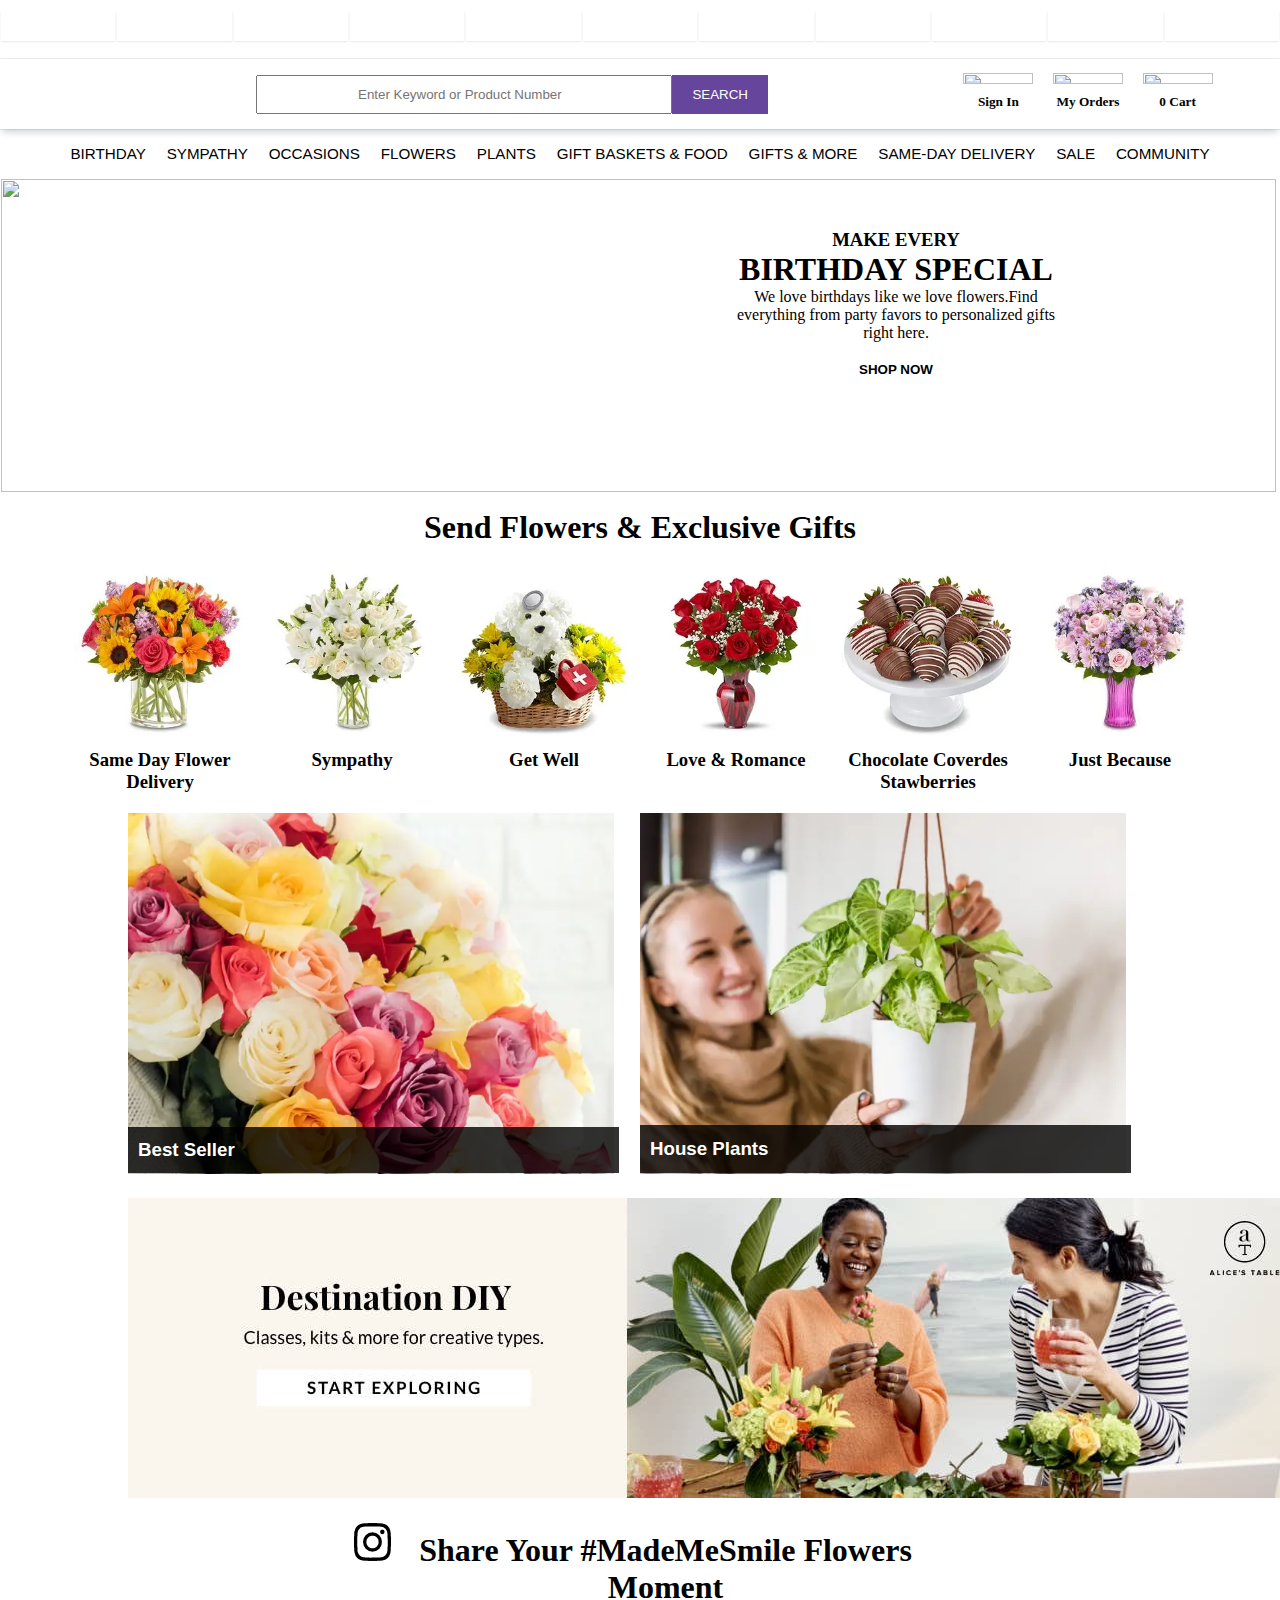
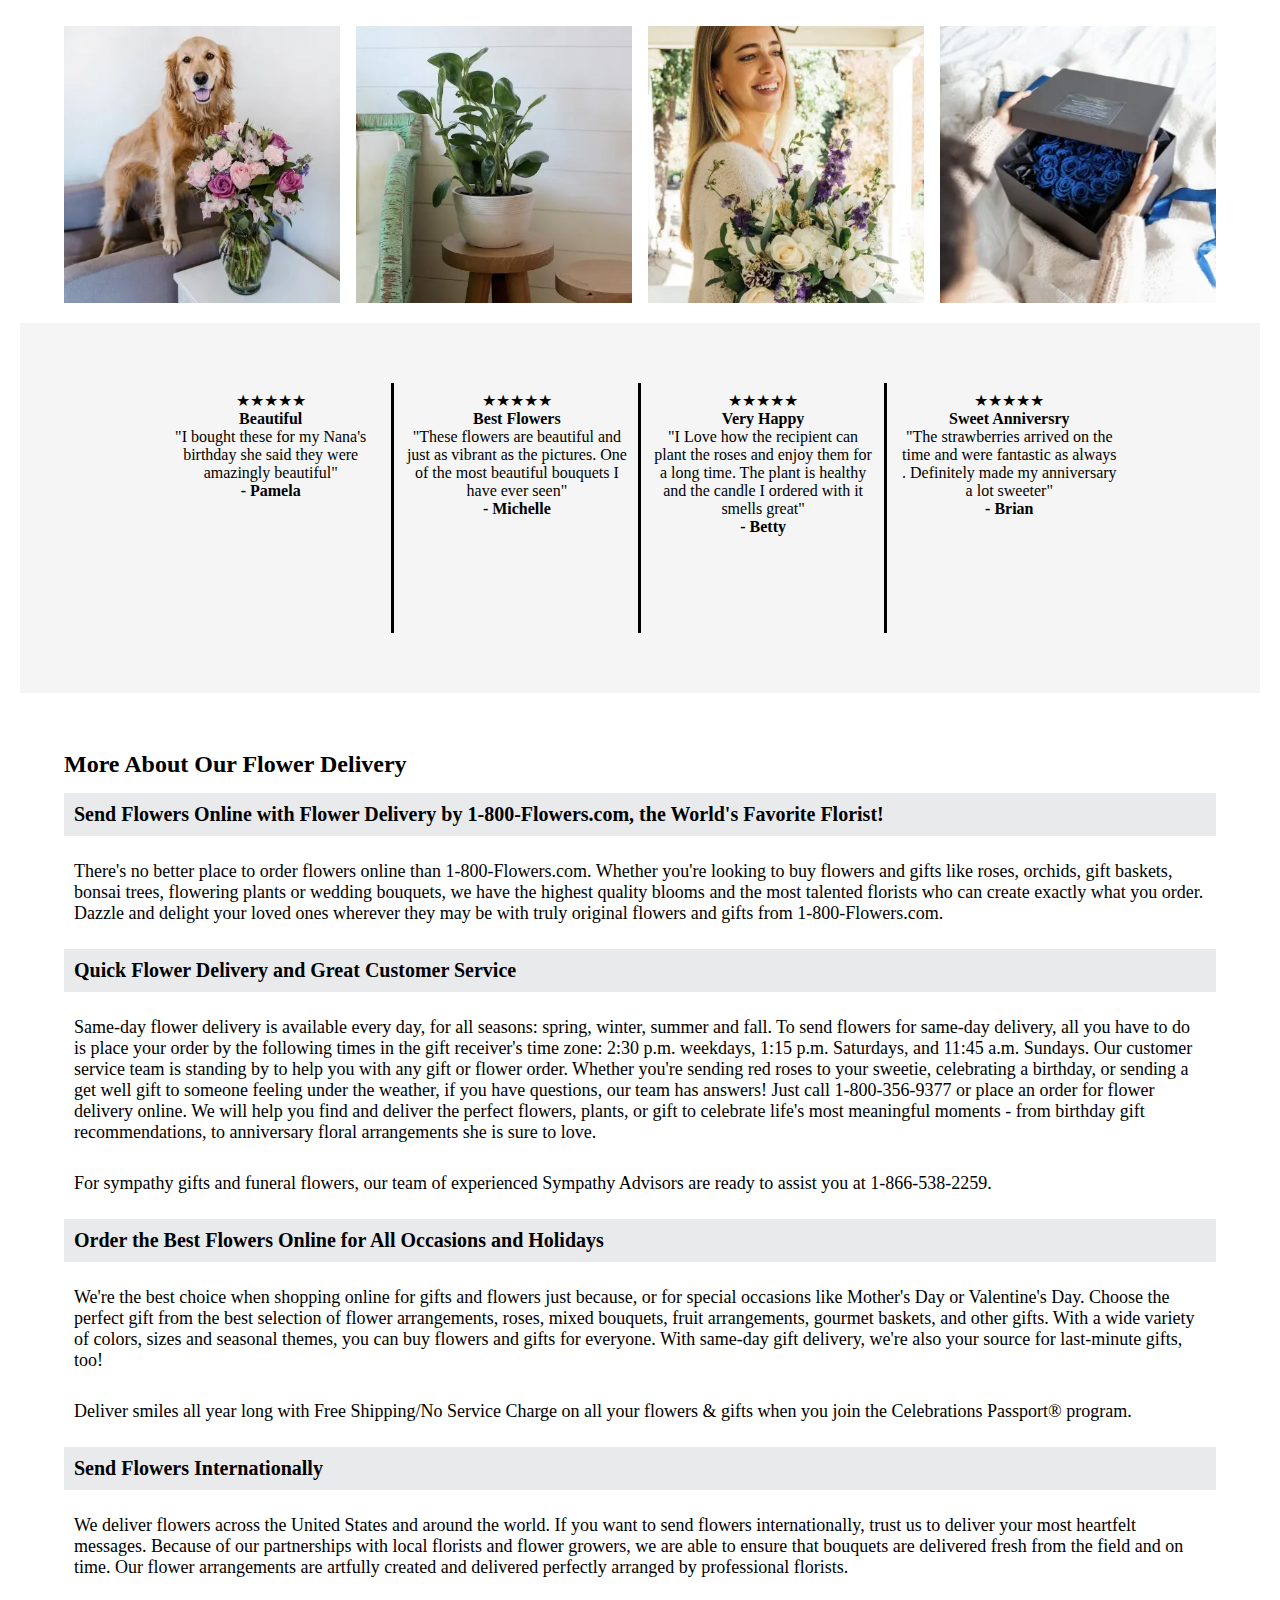
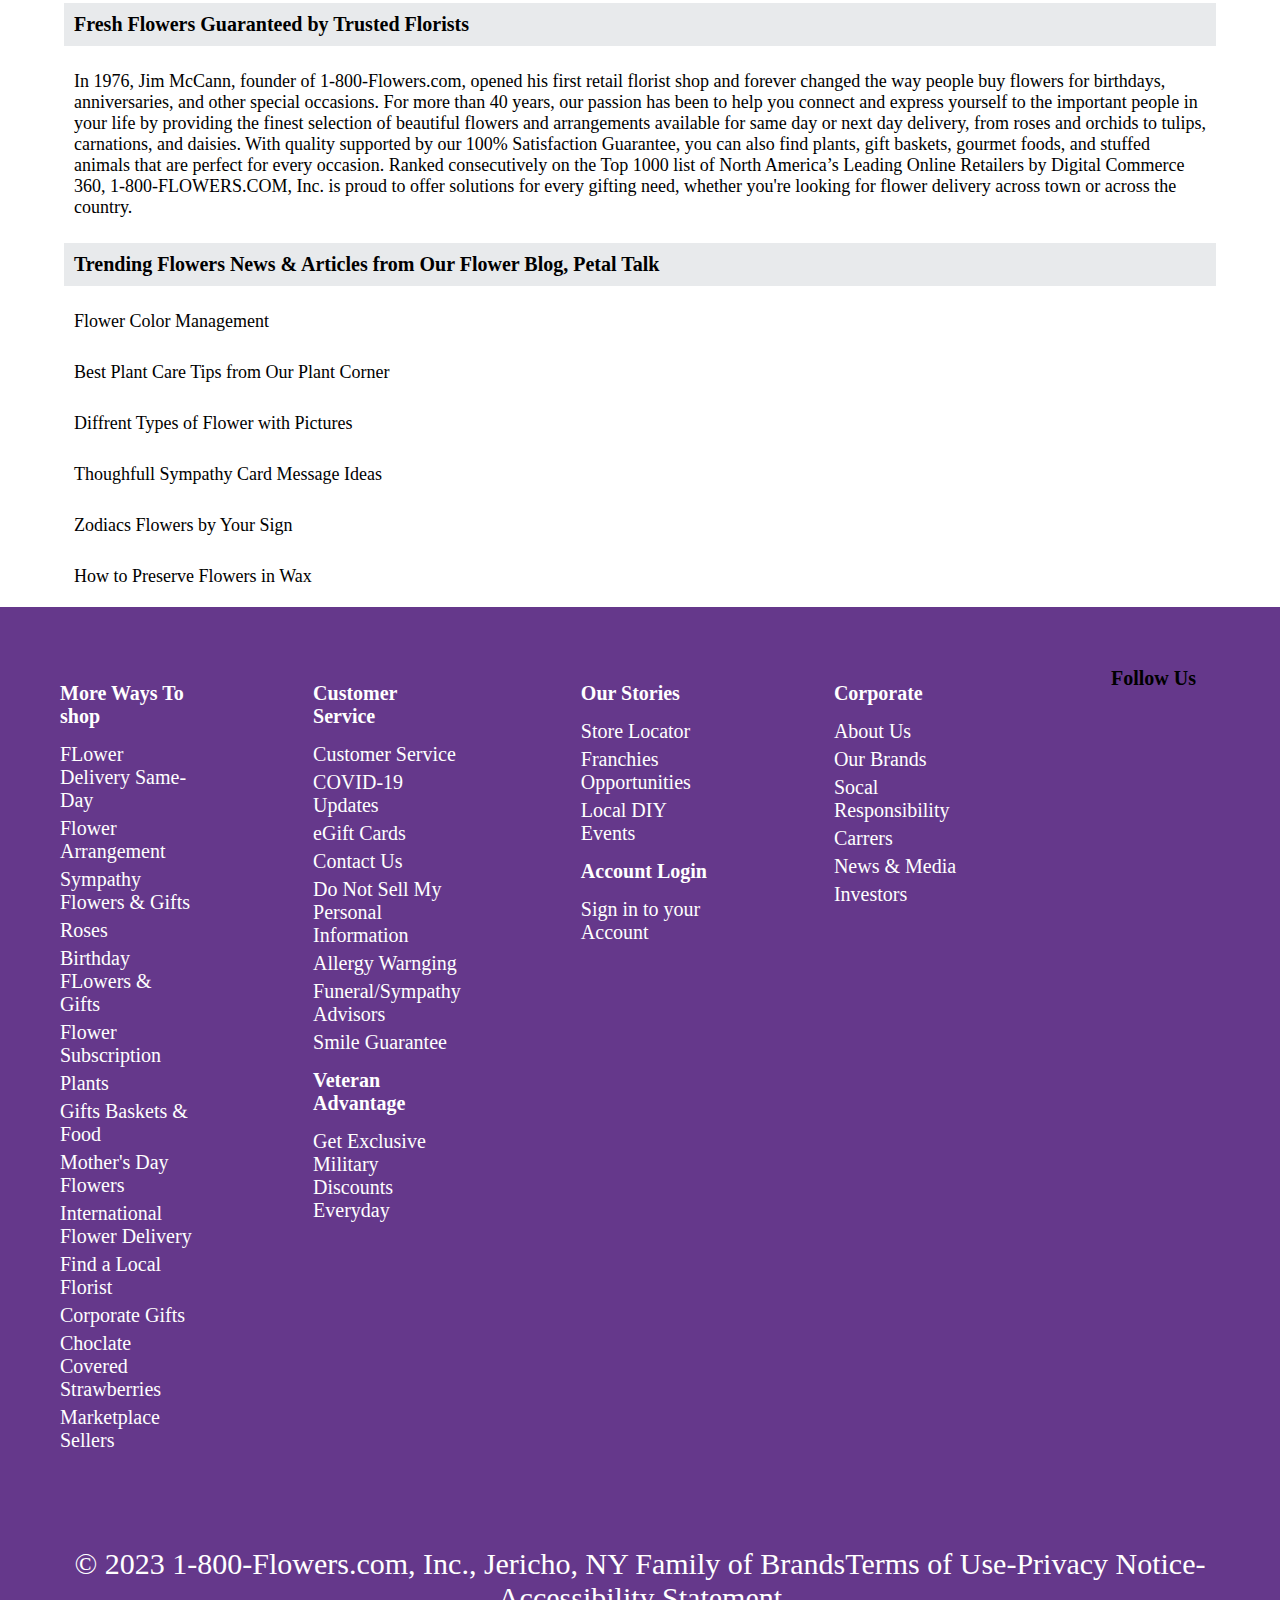
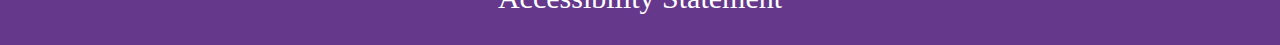
==== commit db45a1f6: "day-6" ====
--- a/index.html
+++ b/index.html
@@ -92,7 +92,6 @@
         <!-- <i class="fa-regular fa-user"></i>
                 <i class="fa-regular fa-heart"></i>-->
 
-
         <div class="signin">
           <i><img
               src="https://images.contentstack.io/v3/assets/bltdd99f24e8a94d536/blt88337dc20d1d8278/5e178293942caf0fc36b77ab/Header-Icon-PWA-profile.svg"
@@ -110,8 +109,7 @@
           <i><img
               src="https://images.contentstack.io/v3/assets/bltdd99f24e8a94d536/blt7888ec93d3d5c1ec/5e17829300c38f0f022d3646/Header-Icon-PWA-bag.svg?height=25&width=44"
               alt="" /></i>
-          <h5><span id="cartTotal">(0)</span>Cart</h5>
-
+          <h5><span id="cartTotal">(0)</span> Cart</h5>
 
         </div>
       </div>
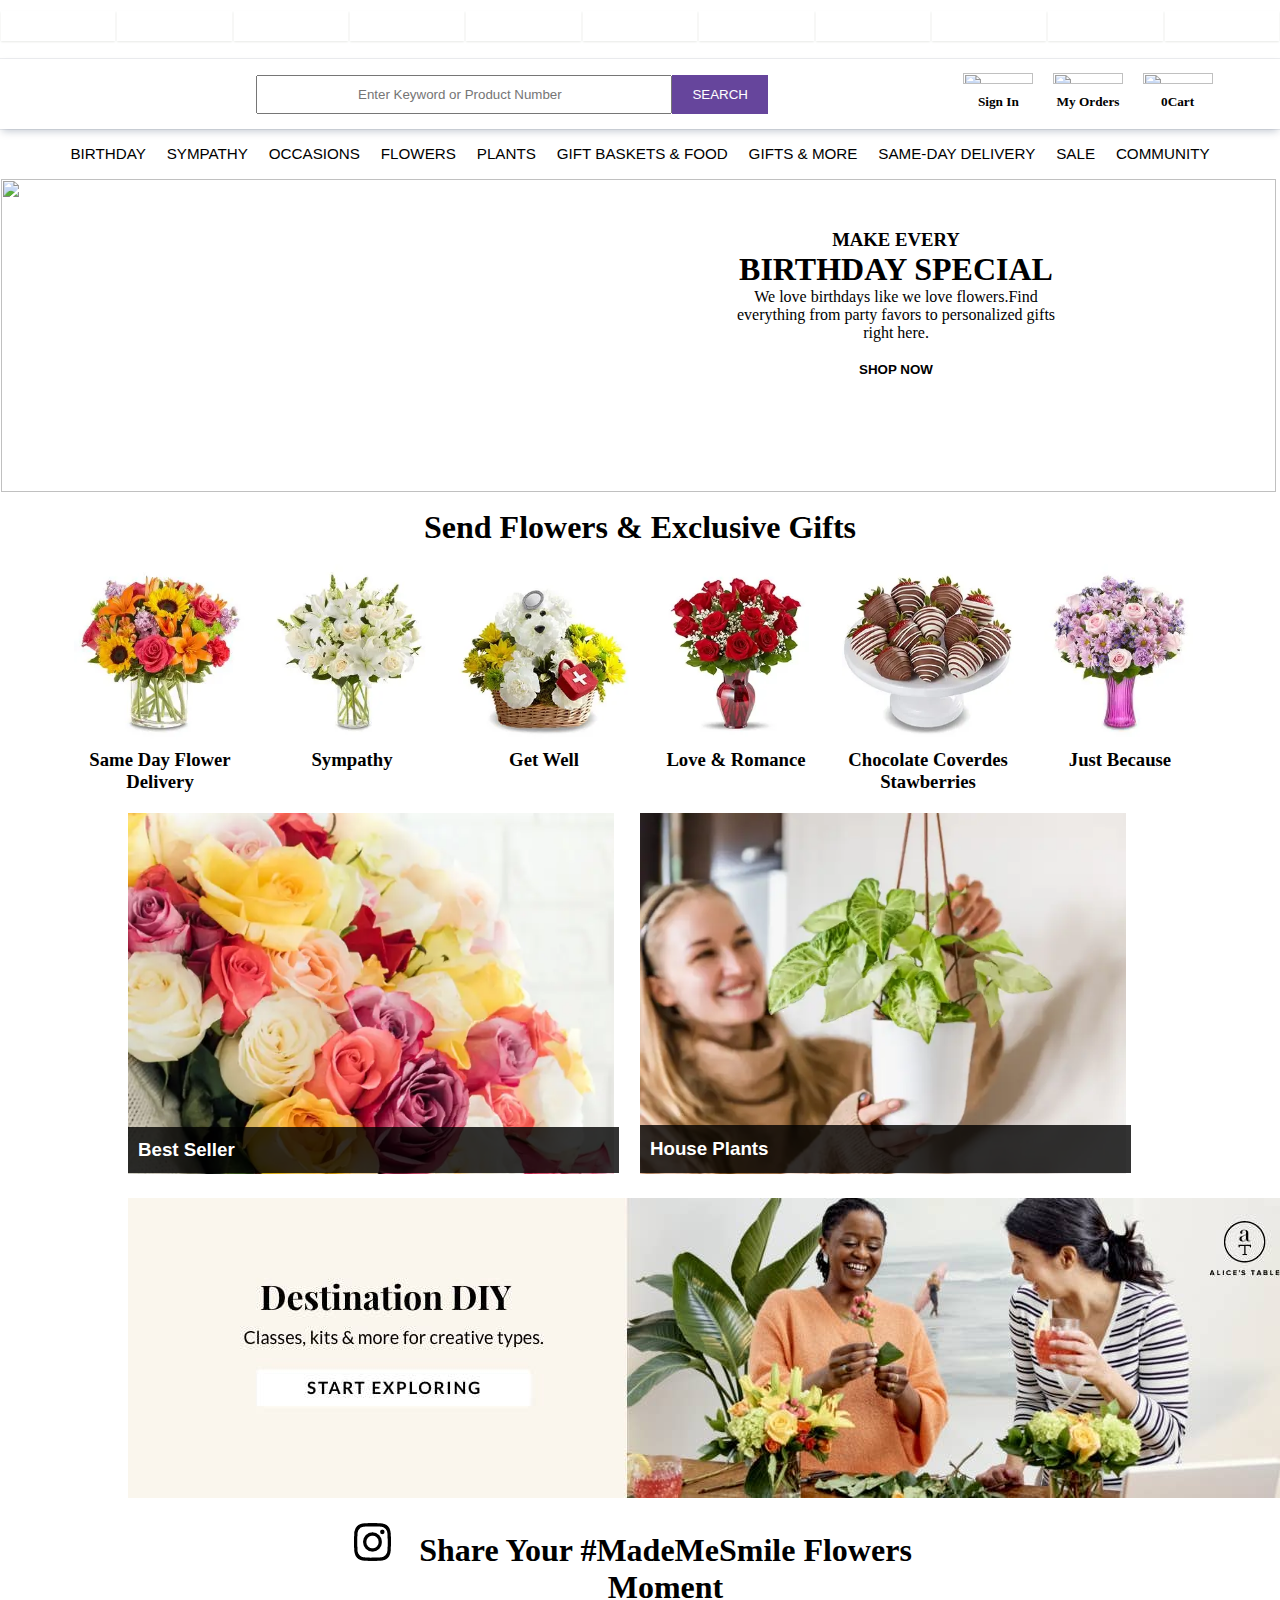
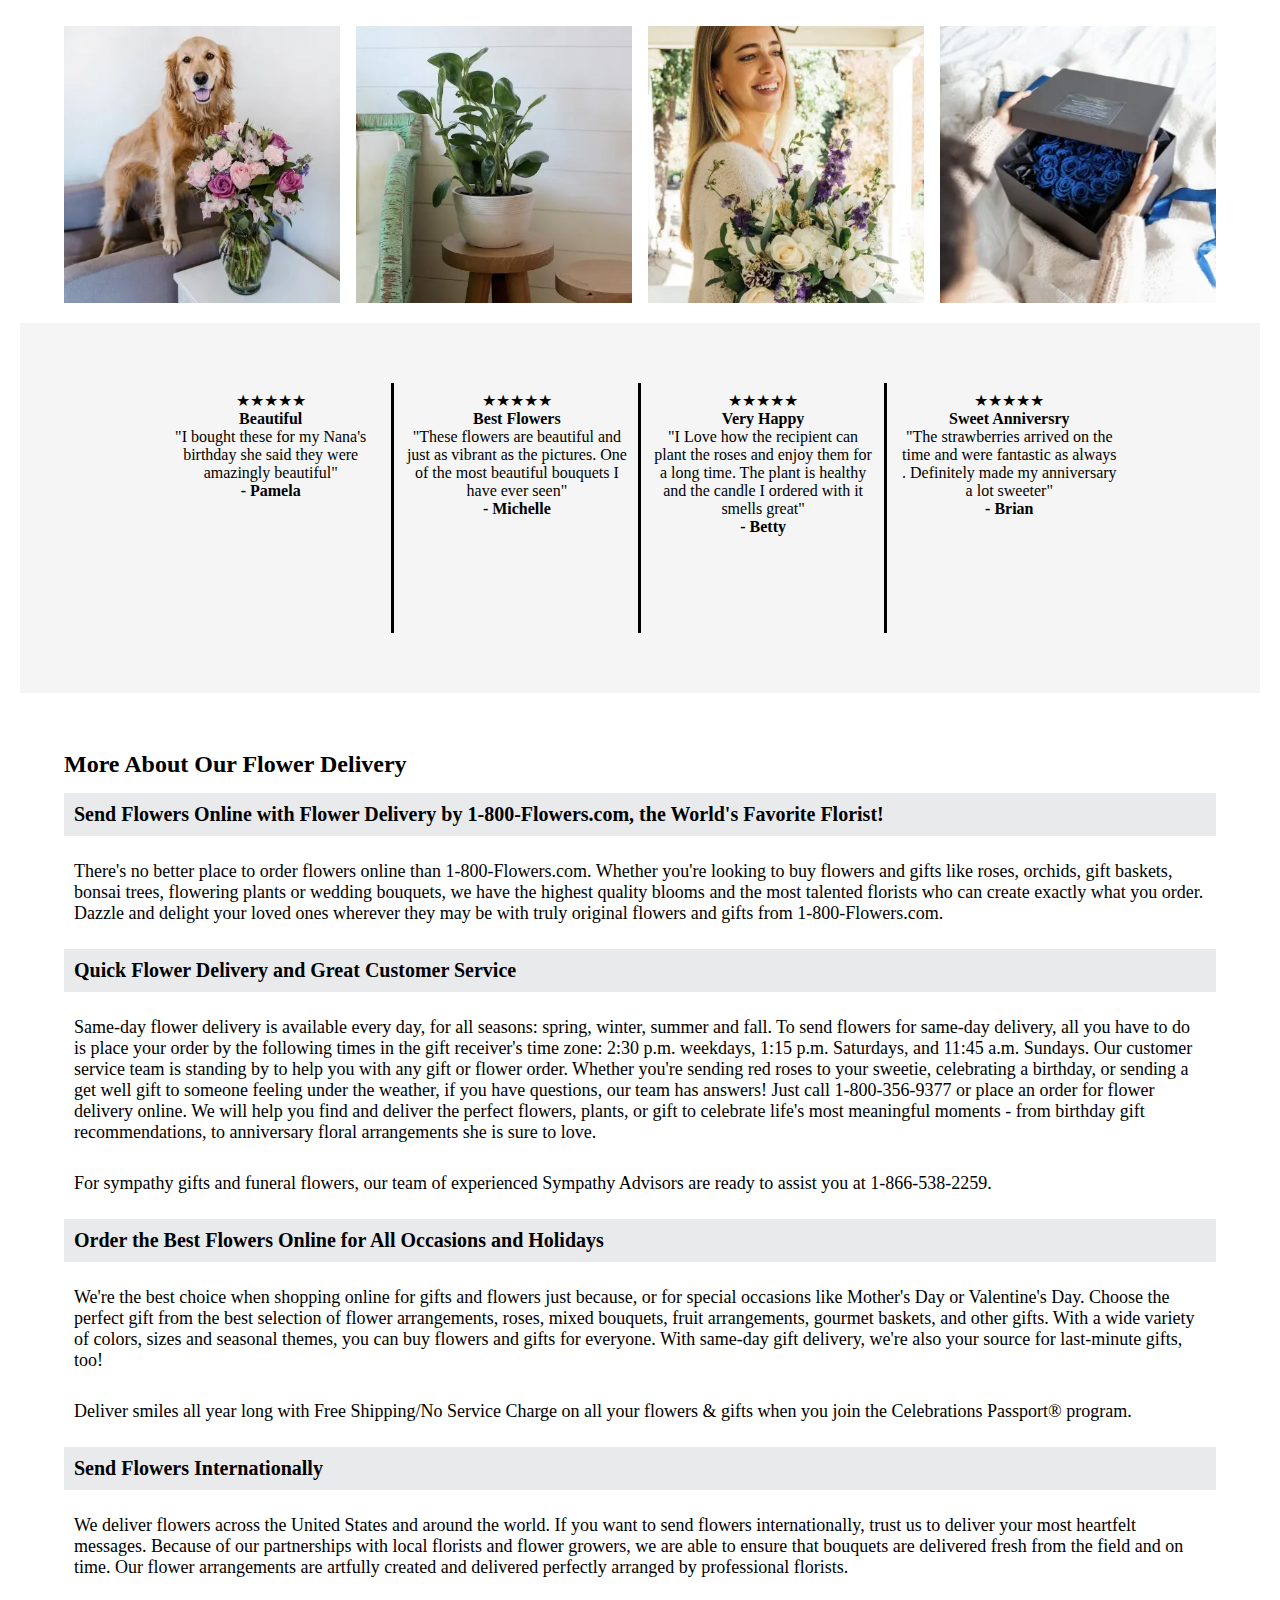
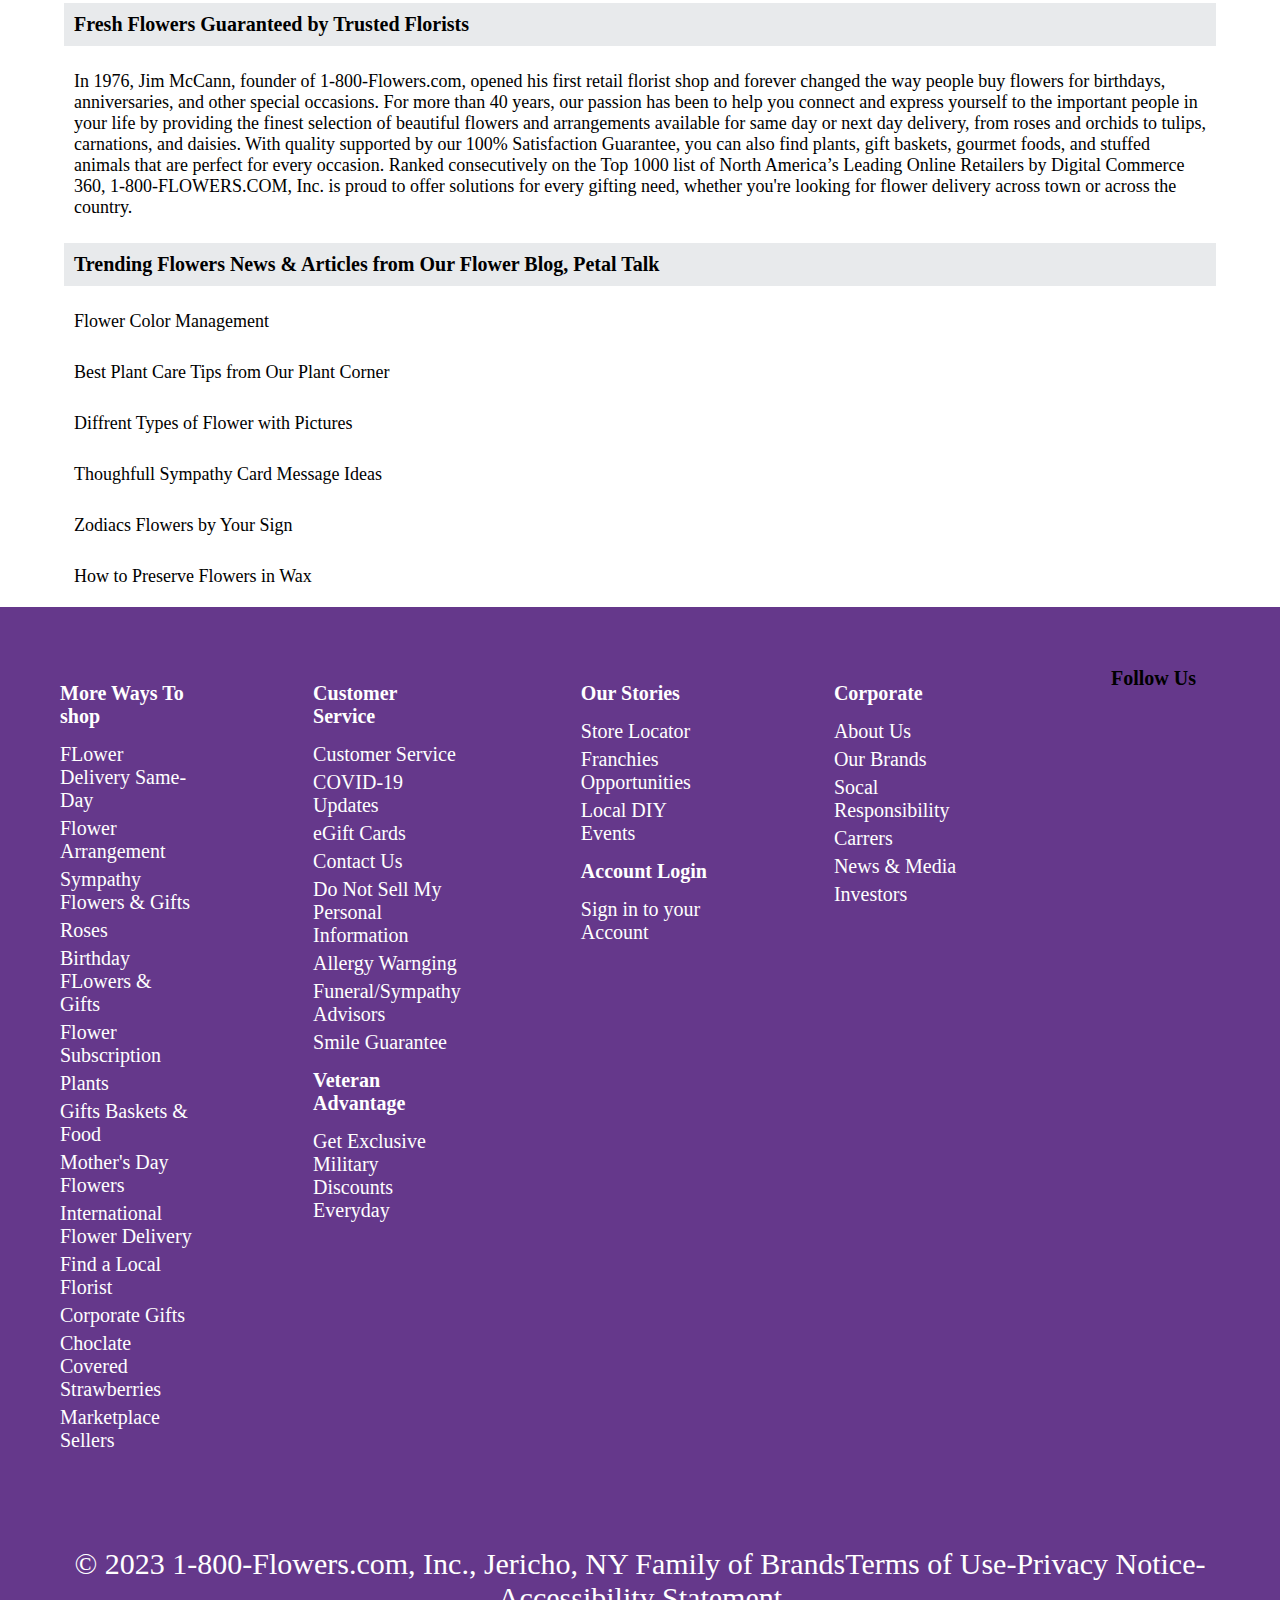
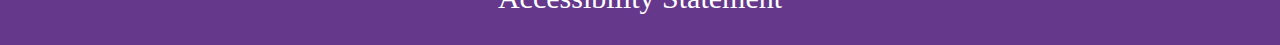
==== commit 82db4d56: "day-6.1" ====
--- a/index.html
+++ b/index.html
@@ -92,6 +92,7 @@
         <!-- <i class="fa-regular fa-user"></i>
                 <i class="fa-regular fa-heart"></i>-->
 
+
         <div class="signin">
           <i><img
               src="https://images.contentstack.io/v3/assets/bltdd99f24e8a94d536/blt88337dc20d1d8278/5e178293942caf0fc36b77ab/Header-Icon-PWA-profile.svg"
@@ -109,7 +110,8 @@
           <i><img
               src="https://images.contentstack.io/v3/assets/bltdd99f24e8a94d536/blt7888ec93d3d5c1ec/5e17829300c38f0f022d3646/Header-Icon-PWA-bag.svg?height=25&width=44"
               alt="" /></i>
-          <h5><span id="cartTotal">(0)</span> Cart</h5>
+          <h5><span id="cartTotal">(0)</span>Cart</h5>
+
 
         </div>
       </div>
@@ -649,7 +651,7 @@
   };
   let shopnow = document.querySelector(".btn");
   shopnow.onclick = () => {
-    location.href = "./product.html";
+    location.href = "./login.html";
   };
   let bag = document.querySelector(".bag");
   bag.onclick = () => {
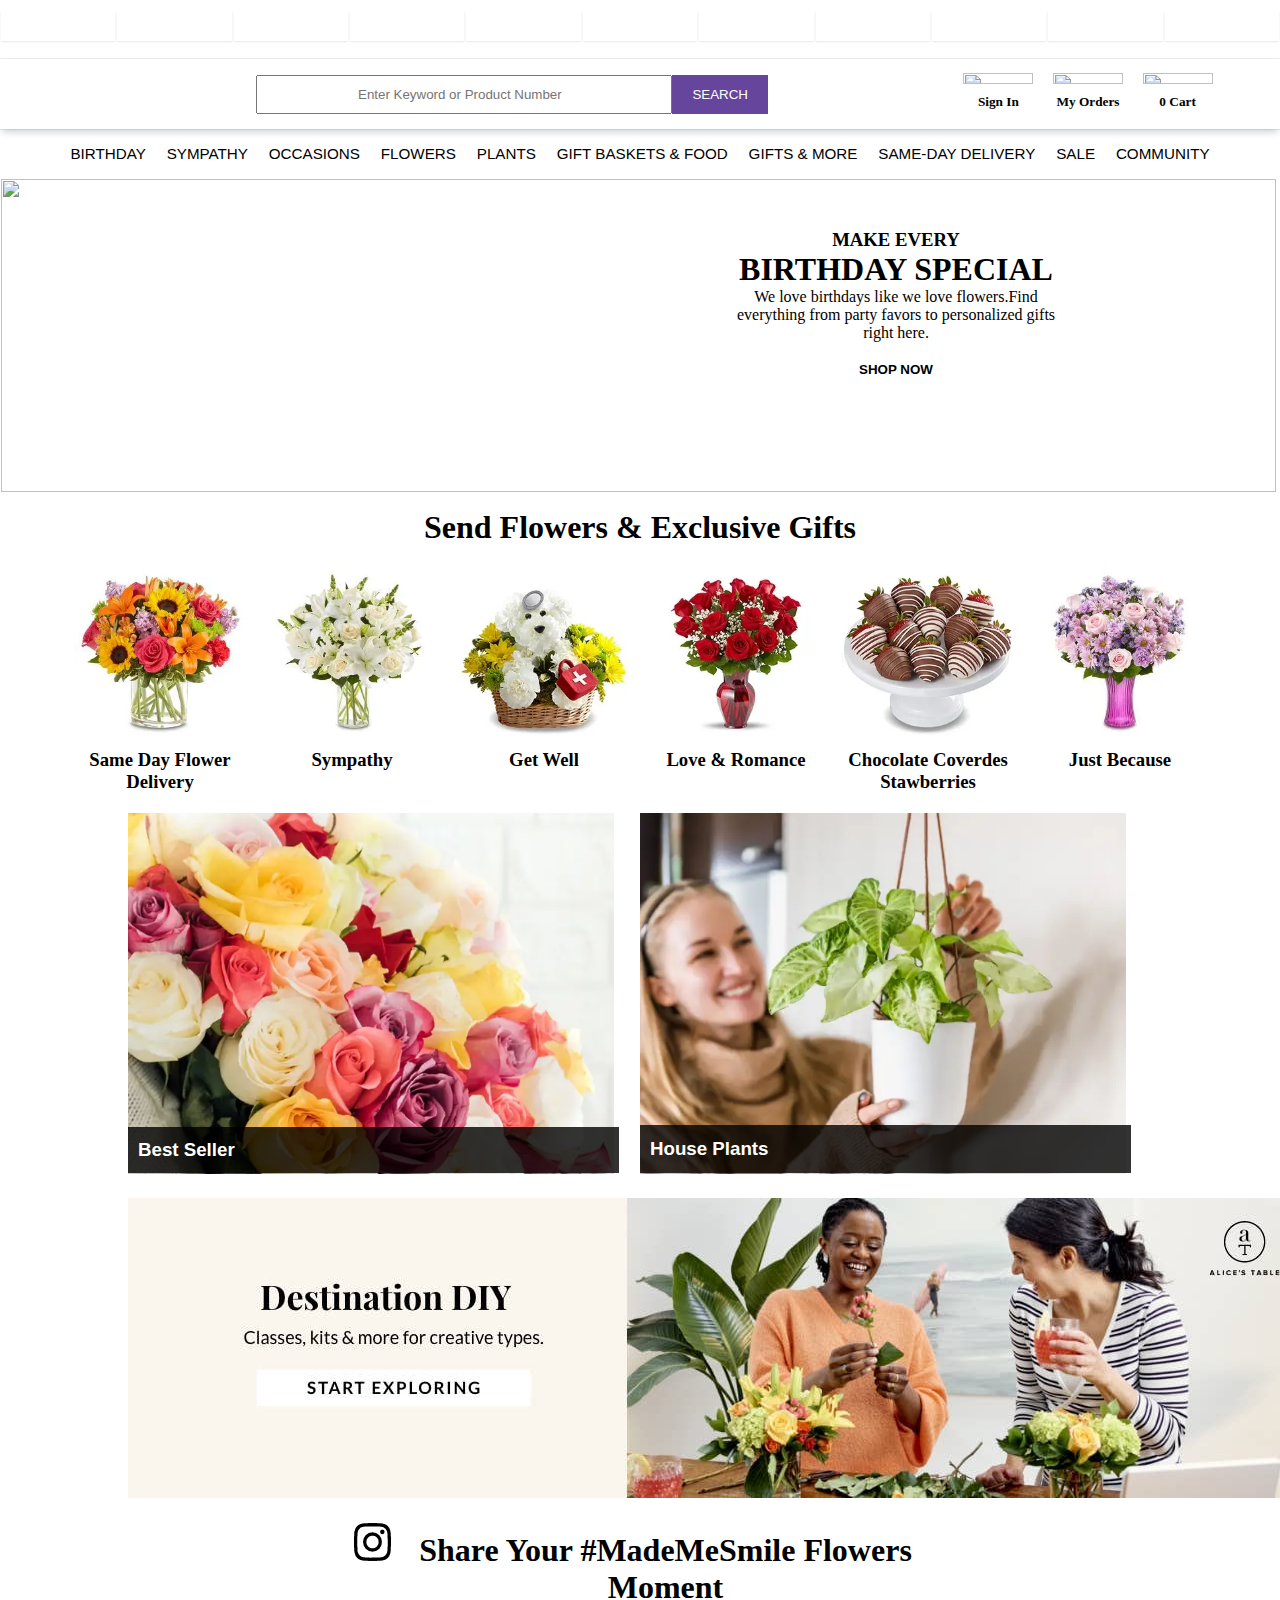
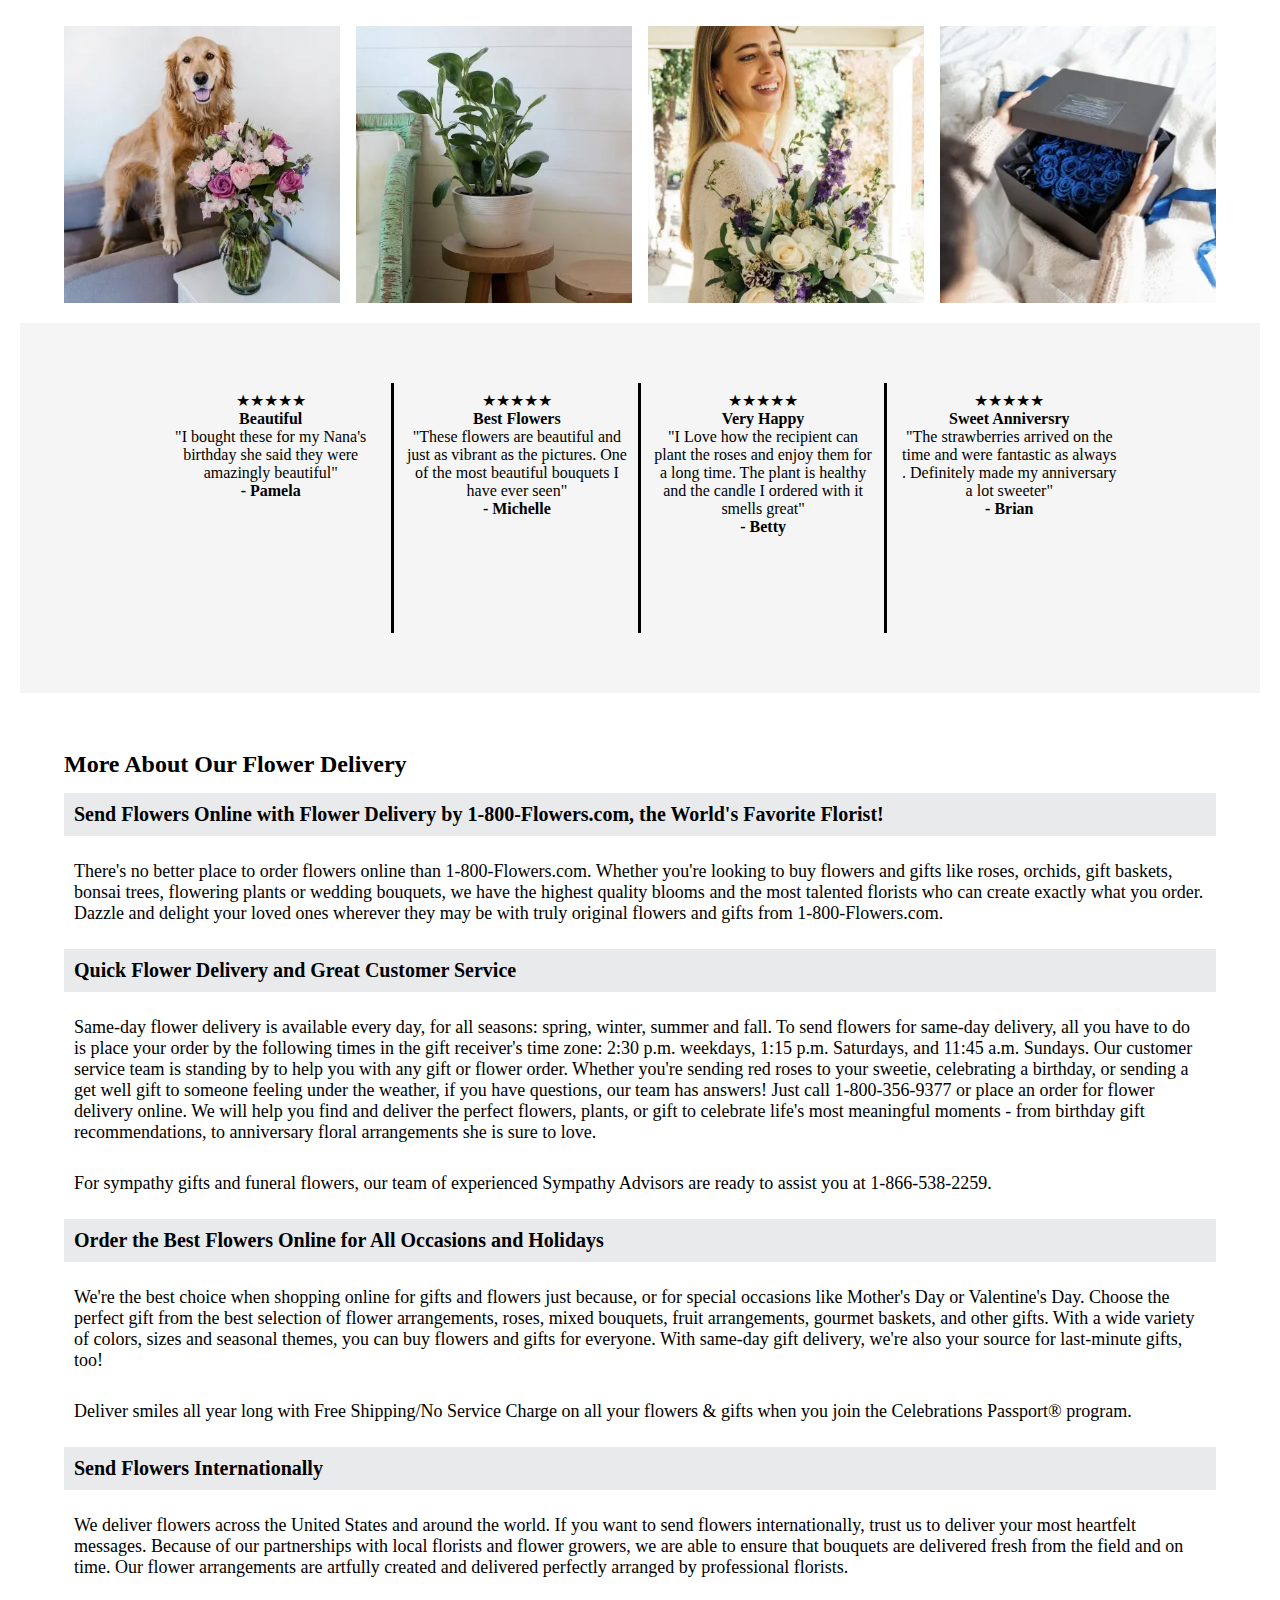
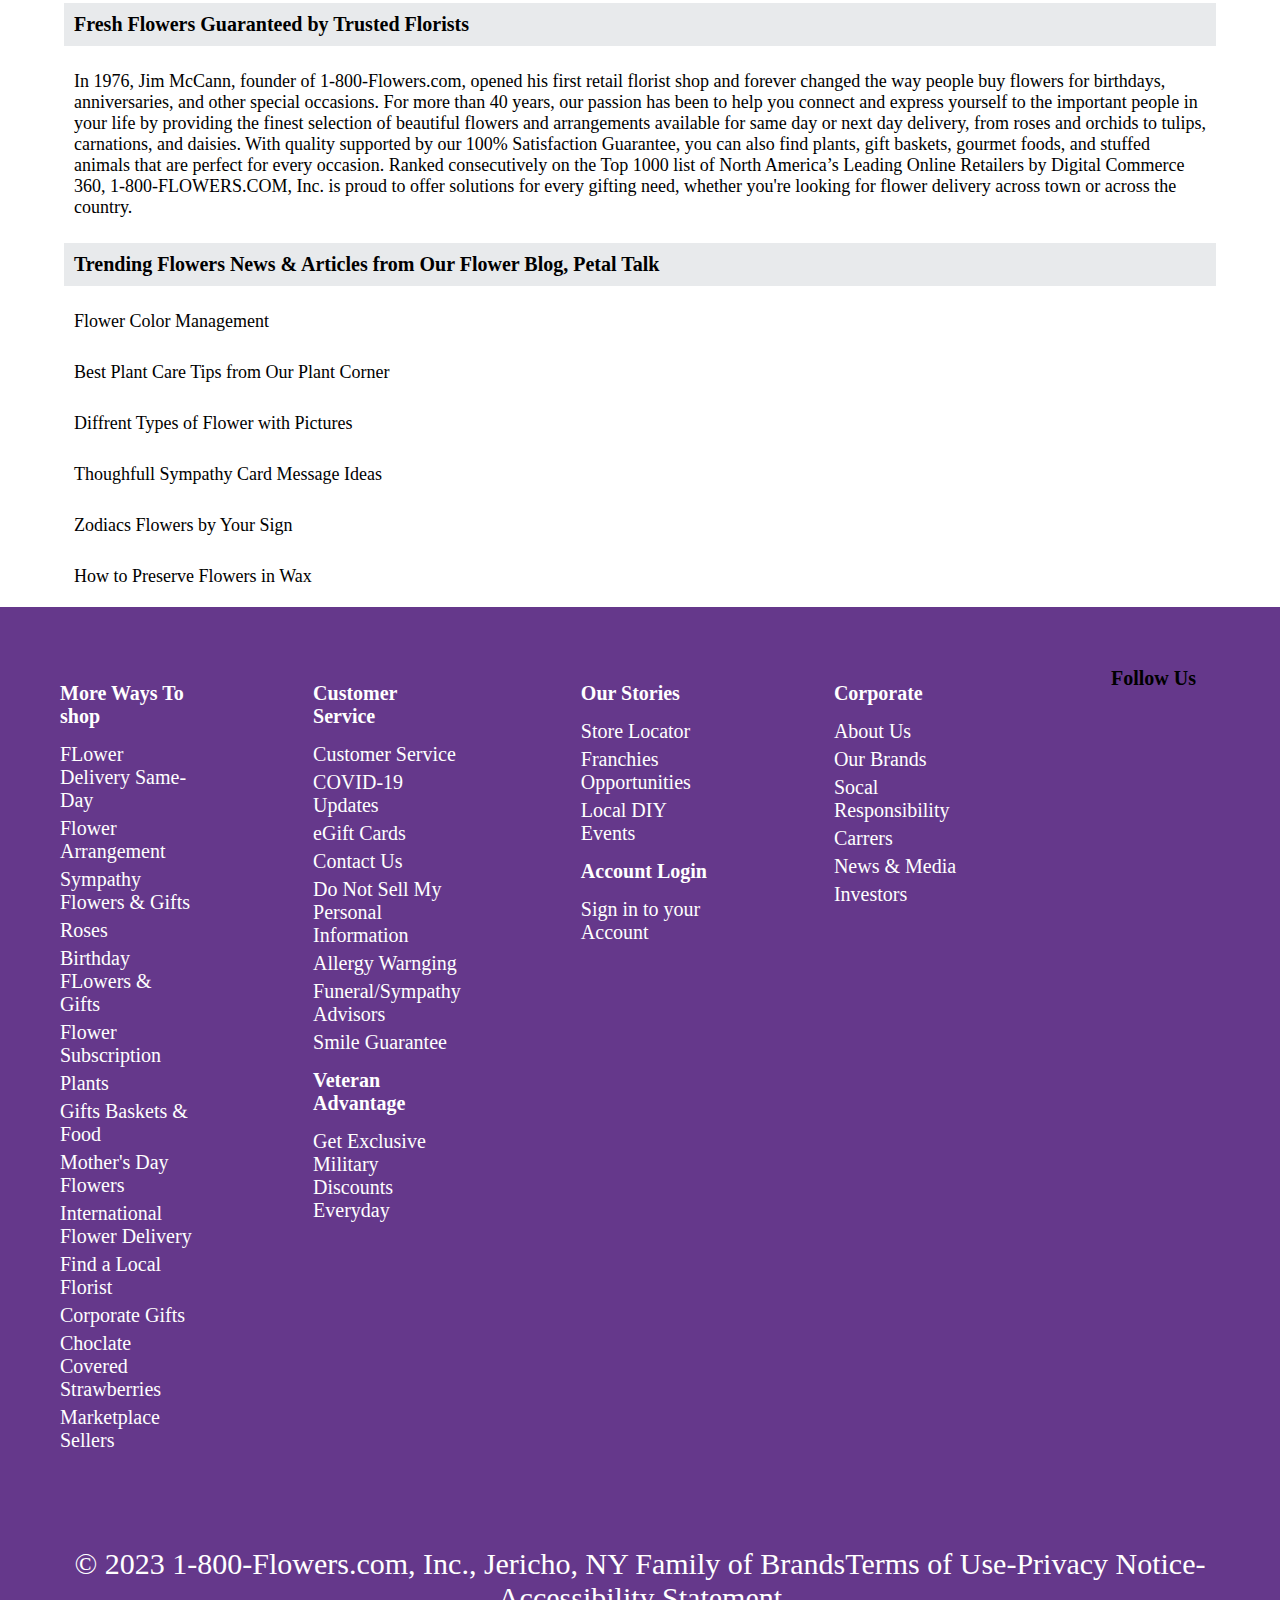
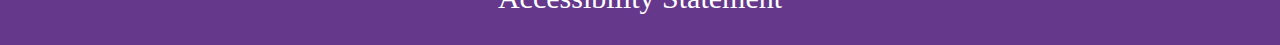
==== commit f1194f61: "Merge pull request #34 from Rajat24111994/fw23_0099_day-6.3" ====
--- a/index.html
+++ b/index.html
@@ -92,7 +92,6 @@
         <!-- <i class="fa-regular fa-user"></i>
                 <i class="fa-regular fa-heart"></i>-->
 
-
         <div class="signin">
           <i><img
               src="https://images.contentstack.io/v3/assets/bltdd99f24e8a94d536/blt88337dc20d1d8278/5e178293942caf0fc36b77ab/Header-Icon-PWA-profile.svg"
@@ -110,8 +109,7 @@
           <i><img
               src="https://images.contentstack.io/v3/assets/bltdd99f24e8a94d536/blt7888ec93d3d5c1ec/5e17829300c38f0f022d3646/Header-Icon-PWA-bag.svg?height=25&width=44"
               alt="" /></i>
-          <h5><span id="cartTotal">(0)</span>Cart</h5>
-
+          <h5><span id="cartTotal">(0)</span> Cart</h5>
 
         </div>
       </div>
@@ -307,22 +305,22 @@
       <h1>Send Flowers & Exclusive Gifts</h1>
       <div id="flower">
 
-        <a class="hover" href="./product.html"><img src="./images/flower-01.webp" alt="" />
+        <a class="hover" href="./login.html"><img src="./images/flower-01.webp" alt="" />
           <h3>Same Day Flower Delivery</h3>
         </a>
-        <a class="hover" href="./product.html"><img src="./images/flower-02.webp" alt="" />
+        <a class="hover" href="./login.html"><img src="./images/flower-02.webp" alt="" />
           <h3>Sympathy</h3>
         </a>
-        <a class="hover" href="./product.html"><img src="./images/flower-03.webp" alt="" />
+        <a class="hover" href="./login.html"><img src="./images/flower-03.webp" alt="" />
           <h3>Get Well</h3>
         </a>
-        <a class="hover" href="./product.html"><img src="./images/flower-04.webp" alt="" />
+        <a class="hover" href="./login.html"><img src="./images/flower-04.webp" alt="" />
           <h3>Love & Romance</h3>
         </a>
-        <a class="hover" href="./product.html"><img src="./images/flower-05.webp" alt="" />
+        <a class="hover" href="./login.html"><img src="./images/flower-05.webp" alt="" />
           <h3>Chocolate Coverdes <br />Stawberries</h3>
         </a>
-        <a class="hover" href="./product.html"><img src="./images/flower-06.webp" alt="" />
+        <a class="hover" href="./login.html"><img src="./images/flower-06.webp" alt="" />
           <h3>Just Because</h3>
         </a>
 
